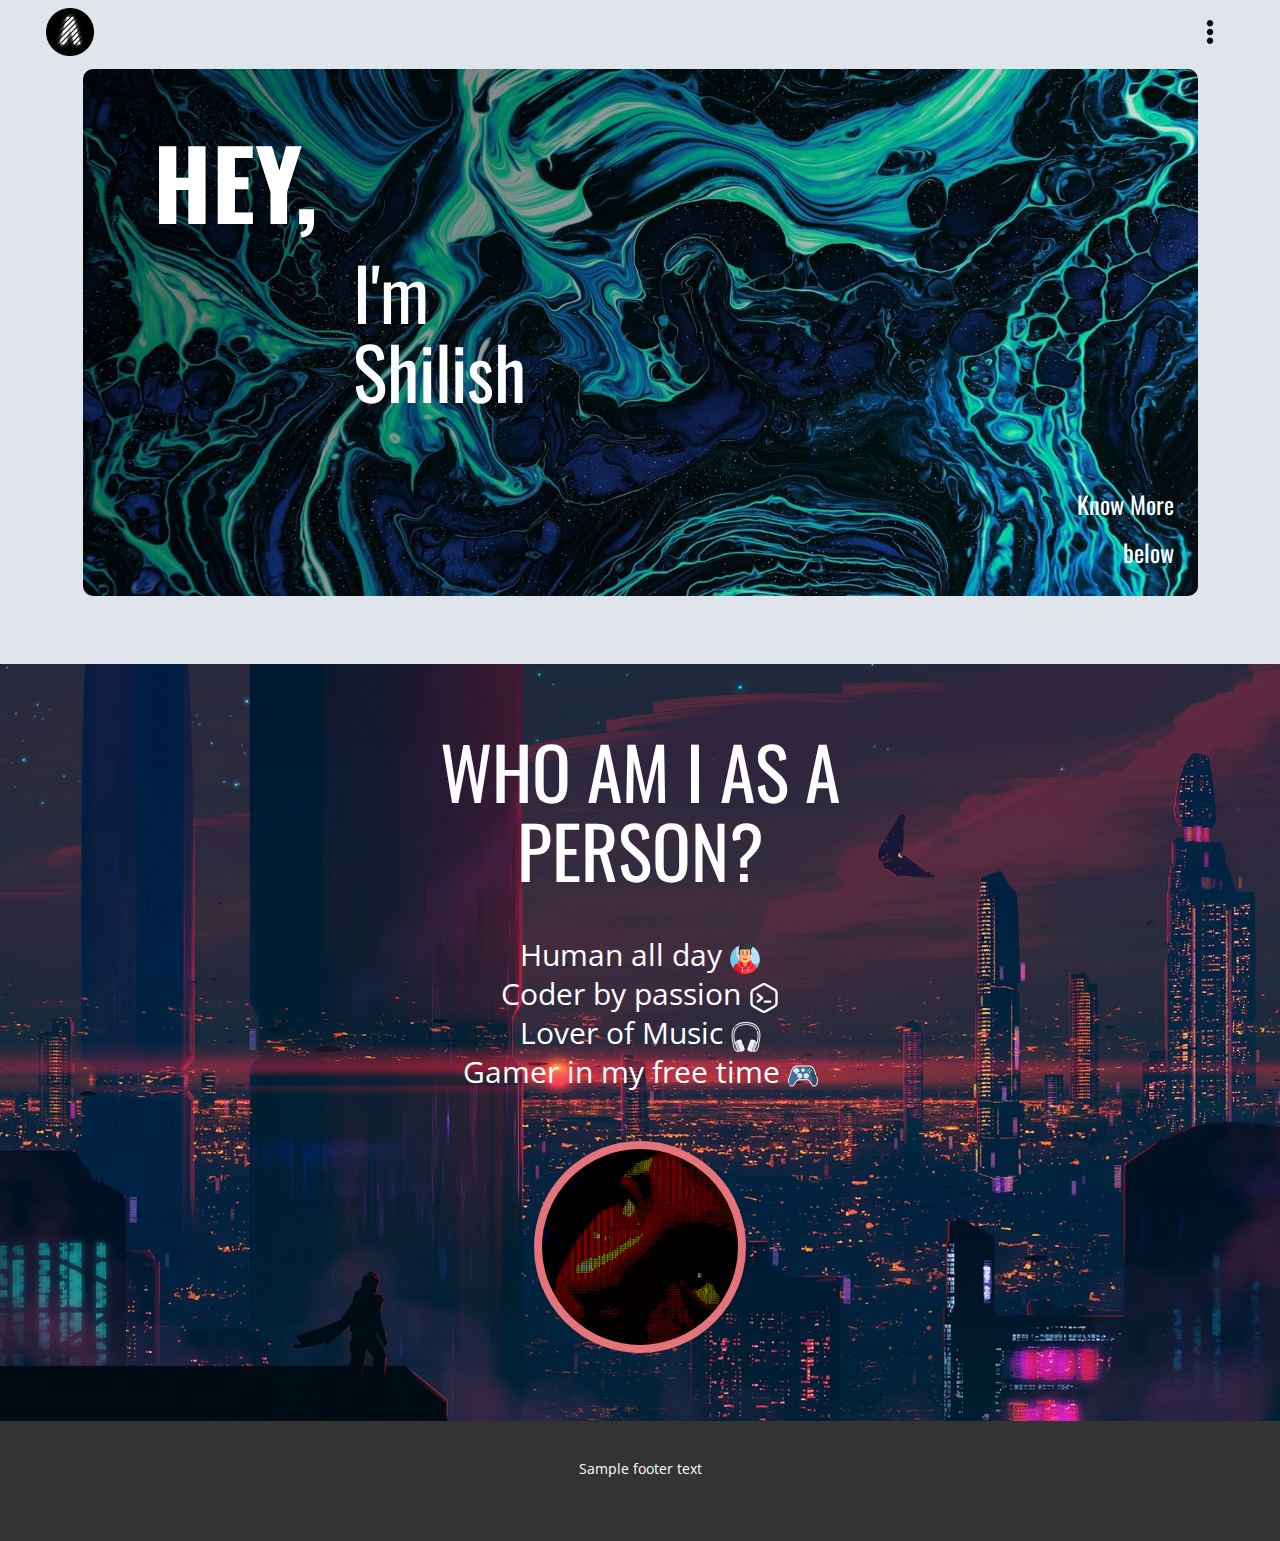
==== index.html @ 2b4a106b "Pushed base webpage files" ====
<!DOCTYPE html>
<html style="font-size: 16px;" lang="en">
  <head>
    <meta name="viewport" content="width=device-width, initial-scale=1.0">
    <meta charset="utf-8">
    <meta name="keywords" content="My Works, Expertise, Profile, WHO AM I?, ​Human all day&nbsp;​​Coder by passion&nbsp;​
	
		
			
			
			
		
	
​Lover of Music&nbsp;​​Game in my free time&nbsp;​​">
    <meta name="description" content="">
    <meta name="page_type" content="np-template-header-footer-from-plugin">
    <title>Home</title>
    <link rel="stylesheet" href="nicepage.css" media="screen">
<link rel="stylesheet" href="Home.css" media="screen">
    <script class="u-script" type="text/javascript" src="jquery.js" defer=""></script>
    <script class="u-script" type="text/javascript" src="nicepage.js" defer=""></script>
    <link rel="icon" href="images/favicon1.png">
    <link id="u-theme-google-font" rel="stylesheet" href="https://fonts.googleapis.com/css?family=Oswald:200,300,400,500,600,700|Open+Sans:300,300i,400,400i,600,600i,700,700i,800,800i">
    
    
    
    <script type="application/ld+json">{
		"@context": "http://schema.org",
		"@type": "Organization",
		"name": "Accio",
		"logo": "images/ABlackUpdate1200x1200circle.png"
}</script>
    <meta name="theme-color" content="#0063b1">
    <meta property="og:title" content="Home">
    <meta property="og:description" content="">
    <meta property="og:type" content="website">
  </head>
  <body data-home-page="Home.html" data-home-page-title="Home" class="u-body u-overlap"><header class="u-clearfix u-header u-header" id="sec-61a4"><div class="u-clearfix u-sheet u-sheet-1">
        <nav class="u-align-left u-menu u-menu-dropdown u-offcanvas u-menu-1" data-responsive-from="XL">
          <div class="menu-collapse" style="font-size: 1rem;">
            <a class="u-button-style u-nav-link" href="#" style="font-size: calc(1em + 8px); height: 24px; color: rgb(17, 17, 17) !important;">
              <svg class="u-svg-link" preserveAspectRatio="xMidYMin slice" viewBox="0 0 60 60" style=""><use xmlns:xlink="http://www.w3.org/1999/xlink" xlink:href="#svg-8149"></use></svg>
              <svg class="u-svg-content" viewBox="0 0 60 60" x="0px" y="0px" id="svg-8149" style="enable-background:new 0 0 60 60;"><g><path d="M30,16c4.411,0,8-3.589,8-8s-3.589-8-8-8s-8,3.589-8,8S25.589,16,30,16z"></path><path d="M30,44c-4.411,0-8,3.589-8,8s3.589,8,8,8s8-3.589,8-8S34.411,44,30,44z"></path><path d="M30,22c-4.411,0-8,3.589-8,8s3.589,8,8,8s8-3.589,8-8S34.411,22,30,22z"></path>
</g></svg>
            </a>
          </div>
          <div class="u-custom-menu u-nav-container" wfd-invisible="true">
            <ul class="u-nav u-unstyled u-nav-1"><li class="u-nav-item"><a class="u-button-style u-nav-link u-text-active-palette-1-base u-text-hover-palette-2-base" href="shilishvatsin@gmail.com" target="_blank" style="padding: 10px 20px;">Mail</a>
</li><li class="u-nav-item"><a class="u-button-style u-nav-link u-text-active-palette-1-base u-text-hover-palette-2-base" href="https://steamcommunity.com/id/accio15/" target="_blank" style="padding: 10px 20px;">Steam</a>
</li><li class="u-nav-item"><a class="u-button-style u-nav-link u-text-active-palette-1-base u-text-hover-palette-2-base" href="https://discord.gg/3T4zPr9" target="_blank" style="padding: 10px 20px;">Discord</a>
</li><li class="u-nav-item"><a class="u-button-style u-nav-link u-text-active-palette-1-base u-text-hover-palette-2-base" href="https://github.com/Shilish" target="_blank" style="padding: 10px 20px;">Github</a>
</li><li class="u-nav-item"><a class="u-button-style u-nav-link u-text-active-palette-1-base u-text-hover-palette-2-base" href="https://www.reddit.com/user/Alpha_1_5" target="_blank" style="padding: 10px 20px;">Reddit</a>
</li></ul>
          </div>
          <div class="u-custom-menu u-nav-container-collapse">
            <div class="u-align-center u-black u-container-style u-inner-container-layout u-opacity u-opacity-95 u-sidenav">
              <div class="u-sidenav-overflow">
                <div class="u-menu-close"></div>
                <ul class="u-align-center u-nav u-popupmenu-items u-unstyled u-nav-2"><li class="u-nav-item"><a class="u-button-style u-nav-link" href="shilishvatsin@gmail.com" target="_blank" style="padding: 10px 20px;">Mail</a>
</li><li class="u-nav-item"><a class="u-button-style u-nav-link" href="https://steamcommunity.com/id/accio15/" target="_blank" style="padding: 10px 20px;">Steam</a>
</li><li class="u-nav-item"><a class="u-button-style u-nav-link" href="https://discord.gg/3T4zPr9" target="_blank" style="padding: 10px 20px;">Discord</a>
</li><li class="u-nav-item"><a class="u-button-style u-nav-link" href="https://github.com/Shilish" target="_blank" style="padding: 10px 20px;">Github</a>
</li><li class="u-nav-item"><a class="u-button-style u-nav-link" href="https://www.reddit.com/user/Alpha_1_5" target="_blank" style="padding: 10px 20px;">Reddit</a>
</li></ul>
              </div>
            </div>
            <div class="u-black u-menu-overlay u-opacity u-opacity-70" wfd-invisible="true"></div>
          </div>
        </nav>
        <a href="https://nicepage.com" class="u-image u-logo u-image-1" data-image-width="1200" data-image-height="1200">
          <img src="images/ABlackUpdate1200x1200circle.png" class="u-logo-image u-logo-image-1">
        </a>
      </div></header>
    <section class="u-clearfix u-palette-5-light-2 u-section-1" id="carousel_e627">
      <div class="u-clearfix u-sheet u-valign-middle u-sheet-1">
        <div class="u-list u-list-1">
          <div class="u-repeater u-repeater-1">
            <div class="u-container-style u-custom-item u-image u-list-item u-opacity u-opacity-70 u-repeater-item u-shape-round u-image-1" data-image-width="1920" data-image-height="1080">
              <div class="u-container-layout u-similar-container u-valign-bottom u-container-layout-1">
                <h1 class="u-text u-text-body-alt-color u-text-default u-title u-text-1">He​​y, </h1>
                <h1 class="u-text u-text-white u-text-2">I'm ​Shilish</h1>
                <div class="fr-view u-clearfix u-rich-text u-text u-text-3">
                  <h4 style="text-align: right;">
                    <span style="line-height: 2;">
                      <span class="u-text-white">Know More below</span>
                    </span>
                  </h4>
                </div>
              </div>
            </div>
          </div>
        </div>
      </div>
    </section>
    <section class="u-align-center u-clearfix u-image u-section-2" id="carousel_5821" data-image-width="1600" data-image-height="900">
      <div class="u-clearfix u-sheet u-sheet-1">
        <h1 class="u-text u-text-white u-title u-text-1">WHO AM I AS A PERSON?</h1>
        <p class="u-large-text u-text u-text-body-alt-color u-text-variant u-text-2">Human all day&nbsp;<span class="u-icon u-icon-1"><svg class="u-svg-content" viewBox="0 0 511 511" style="width: 1em; height: 1em;"><g><g><path d="m255.5 6.418c-97.088 0-156.896 54.764-157.06 54.856 0 0-2.487 3.103-2.951 5.167-3.778 16.768-7.307 39.242-7.307 55.641 0 139.337 117.502 252.263 256.838 252.263 53.655 0 113.351-25.716 153.303-56.635.894-.692 3.729-5.339 3.729-5.339.176-1.075 5.739-23.227 5.739-53.662 0-139.337-112.954-252.291-252.291-252.291z" fill="#afe6ff"></path><path d="m344.998 367.223c-139.337 0-252.291-112.955-252.291-252.291 0-18.417 1.986-36.362 5.733-53.658-58.022 46.224-95.231 117.485-95.231 197.435 0 60.696 21.434 116.386 57.145 159.915l390.292.004c24.806-30.223 42.77-66.395 51.406-106.257-43.096 34.327-97.675 54.852-157.054 54.852z" fill="#73c8f0"></path>
</g><g><g><g><g><path d="m358.924 207.423h-1l-6.835-33.606 6.835-27.725h1c13.361 0 24.193 10.832 24.193 24.193v12.946c0 13.36-10.831 24.192-24.193 24.192z" fill="#ff965a"></path>
</g>
</g>
</g><g><ellipse cx="257.647" cy="345.017" fill="#ff3c3c" rx="125.47" ry="101.485"></ellipse>
</g><path d="m392.47 335.457-2.341-.518-80.315-3.805c-77.167-3.656-141.731 57.922-141.731 135.176v29.109c27.239 10.063 56.681 15.581 87.417 15.581 78.166 0 148.666-35.744 195.146-92.373v-10.711c0-34.807-24.191-64.938-58.176-72.459z" fill="#ff3c3c"></path><path d="m257.842 430.469c75.575 0 136.841-10.289 136.841-71.417 0-8.175-1.106-16.14-3.185-23.811l-136.292-30.159-136.719 30.345c-34.235 7.599-58.133 37.954-58.133 72.45v10.746c28.456 34.685 65.979 61.647 108.946 77.267 10.999-37.872 46.03-65.476 87.478-65.422.354.001.709.001 1.064.001z" fill="#dc1428"></path><g><path d="m383.117 345.017c0 56.048-56.175 65.482-125.47 65.482s-125.47-9.434-125.47-65.482 56.175-101.485 125.47-101.485 125.47 45.436 125.47 101.485z" fill="#ff3c3c"></path>
</g><g><path d="m343.908 331.29c0 38.533-38.62 69.771-86.261 69.771s-86.261-31.237-86.261-69.771 38.62-29.206 86.261-29.206 86.261-9.327 86.261 29.206z" fill="#dc1428"></path>
</g><g><g><g><path d="m255.741 381.231c20.073 0 36.344-16.272 36.344-36.344v-81.407h-72.689v81.406c0 20.073 16.272 36.345 36.345 36.345z" fill="#ff965a"></path>
</g>
</g>
</g><g><path d="m243.791 338.325c.002 0 .003-.001.005-.002-8.446-.451-16.614-1.934-24.399-4.297v-70.546h66.658l6.031 54.423c-8.951 14.408-33.969 21.189-48.295 20.422z" fill="#ef6a30"></path>
</g><g><g><g><path d="m354.335 135.963c0-33.168-21.278-63.497-54.445-63.497h-88.298c-9.464 0-18.132 2.477-25.694 6.777v175.309c0 38.264 30.776 69.577 69.038 69.867.268.002.537.003.805.003 56.987 0 103.183-46.197 103.183-103.183v-32.575z" fill="#ffbe82"></path>
</g>
</g>
</g><g><g><g><path d="m358.924 188.385v-23.256c5.066 0 9.174 4.107 9.174 9.174v4.909c0 5.066-4.107 9.173-9.174 9.173z" fill="#ef6a30"></path>
</g>
</g>
</g><g><g><g><path d="m127.343 183.23c0 13.361 10.832 24.193 24.193 24.193h1.553l12.385-26.092-12.178-35.239h-1.761c-13.361 0-24.193 10.832-24.193 24.193v12.945z" fill="#ff965a"></path>
</g>
</g>
</g><g><g><g><path d="m141.695 179.39c0 5.435 4.406 9.841 9.841 9.841v-24.949c-5.435 0-9.841 4.406-9.841 9.841z" fill="#ef6a30"></path>
</g>
</g>
</g><g><g><g><path d="m135.089 190.49c0 9.083 7.364 16.447 16.447 16.447v-32.694c-9.083 0-16.447 7.364-16.447 16.447z" fill="#fff"></path>
</g>
</g>
</g><g><g><g><path d="m211.159 182.68v7.276c0 4.746 3.848 8.594 8.594 8.594s8.594-3.848 8.594-8.594v-7.276z" fill="#ff965a"></path>
</g>
</g>
</g><g><g><g><path d="m281.182 182.68v7.276c0 4.746 3.848 8.594 8.594 8.594s8.594-3.848 8.594-8.594v-7.276z" fill="#ff965a"></path>
</g>
</g>
</g><g><g><g><path d="m219.753 191.667c-4.746 0-8.594-3.848-8.594-8.594v-11.055l3.168-4.797-3.168-4.797v-2.855c0-4.746 3.848-8.594 8.594-8.594s8.594 3.848 8.594 8.594v23.504c0 4.746-3.848 8.594-8.594 8.594z" fill="#373c41"></path>
</g>
</g>
</g><g><g><g><path d="m289.776 191.667c-4.746 0-8.594-3.848-8.594-8.594v-11.055l3.168-4.797-3.168-4.797v-2.855c0-4.746 3.848-8.594 8.594-8.594s8.594 3.848 8.594 8.594v23.504c0 4.746-3.848 8.594-8.594 8.594z" fill="#373c41"></path>
</g>
</g>
</g><g><g><g><g><path d="m231.075 146.678h-25.062c-4.746 0-8.594-3.848-8.594-8.594 0-4.746 3.848-8.594 8.594-8.594h25.062c4.746 0 8.594 3.848 8.594 8.594 0 4.746-3.848 8.594-8.594 8.594z" fill="#373c41"></path>
</g>
</g>
</g>
</g><g><g><g><g><path d="m302.691 146.678h-25.062c-4.746 0-8.594-3.848-8.594-8.594 0-4.746 3.848-8.594 8.594-8.594h25.062c4.746 0 8.594 3.848 8.594 8.594 0 4.746-3.848 8.594-8.594 8.594z" fill="#373c41"></path>
</g>
</g>
</g>
</g><g><path d="m287.385 239.211h-8.849l-23.305 4.838-23.305-4.838h-7.828c-2.626 0-4.724 2.292-4.374 4.895.67 4.979 2.349 9.638 4.823 13.766l47.189 13.984c10.657-5.231 18.378-15.528 20.023-27.75.35-2.603-1.748-4.895-4.374-4.895z" fill="#be1423"></path>
</g><g><path d="m342.16 100.066c.986.001 1.96-.047 2.928-.119-9.264-16.253-25.026-27.482-45.198-27.482h-88.298c-9.464 0-18.132 2.477-25.694 6.777v2.196c-19.413 9.058-32.087 28.451-32.087 52.25l-2.274 54.974v31.554c0 59.556 49.9 107.227 109.797 104.054-43.381-12.598-75.091-52.632-75.091-100.077.258-5.863 0-62.674 0-84.254 0-.154.001-.307.002-.461.165-21.948 18.249-39.549 40.197-39.527z" fill="#ff965a"></path>
</g><g><g><g><path d="m241.816 203.866c-2.136 8.531 1.746 17.824 9.171 20.625 1.494.564 3.092.869 4.754.869 1.661 0 3.26-.305 4.754-.869 7.425-2.801 11.308-12.094 9.171-20.625l-7.082-28.282c-1.783-7.12-11.902-7.12-13.685 0z" fill="#ff965a"></path>
</g>
</g>
</g><g><g><path d="m358.924 78.715v57.792.003 52.153c-7.633 0-13.821-6.188-13.821-13.821v-61.026c0-13.479-7.586-25.903-19.707-31.799-.297-.145-.594-.286-.89-.423v-2.878h34.418z" fill="#262a2d"></path>
</g>
</g><g><path d="m214.327 175.186c-1.75 0-3.168-1.418-3.168-3.168v-9.594c0-1.75 1.418-3.168 3.168-3.168 1.75 0 3.168 1.418 3.168 3.168v9.594c0 1.75-1.419 3.168-3.168 3.168z" fill="#fff"></path>
</g><g><path d="m284.35 175.186c-1.75 0-3.168-1.418-3.168-3.168v-9.594c0-1.75 1.418-3.168 3.168-3.168 1.75 0 3.168 1.418 3.168 3.168v9.594c0 1.75-1.418 3.168-3.168 3.168z" fill="#fff"></path>
</g><g><path d="m224.55 257.869c6.351 10.593 17.941 17.686 31.19 17.686 5.74 0 11.166-1.335 15.992-3.704-2.075-13.015-13.347-22.963-26.946-22.963-8.026-.001-15.242 3.465-20.236 8.981z" fill="#ff3c3c"></path>
</g><g><path d="m273.409 248.887h-36.357c-2.831 0-5.127-2.295-5.127-5.127v-4.55h46.611v4.55c-.001 2.832-2.296 5.127-5.127 5.127z" fill="#fff"></path>
</g><g><path d="m270.803.102c-29.531.027-53.271 24.27-52.746 53.797.224 12.581.564 25.16 1.082 37.734.004.104.009.208.013.312l123.008.121c21.404.021 38.766-17.324 38.766-38.728v-53.338z" fill="#373c41"></path>
</g><g><g><path d="m219.54 59.015c0-32.485 26.318-58.827 58.803-58.857l102.582-.095v-.063l-170.586.158c-32.485.03-58.803 26.373-58.803 58.857v77.493.003 52.153c7.633 0 13.821-6.188 13.821-13.821v-61.026c0-.081 0-.162.001-.242.082-12.047 10.103-21.672 22.151-21.66l32.032.031v-32.931z" fill="#262a2d"></path>
</g>
</g><g><path d="m208.149 491.404c-3.313 0-6-2.687-6-6v-69.342c0-3.313 2.687-6 6-6s6 2.687 6 6v69.342c0 3.313-2.686 6-6 6z" fill="#dc1428"></path>
</g><g><path d="m208.149 476.403c-3.313 0-6-2.687-6-6v-69.342c0-3.313 2.687-6 6-6s6 2.687 6 6v69.342c0 3.314-2.686 6-6 6z" fill="#fff"></path>
</g><g><path d="m306.155 491.404c-3.313 0-6-2.687-6-6v-69.342c0-3.313 2.687-6 6-6s6 2.687 6 6v69.342c0 3.313-2.686 6-6 6z" fill="#dc1428"></path>
</g><g><path d="m306.155 476.403c-3.313 0-6-2.687-6-6v-69.342c0-3.313 2.687-6 6-6s6 2.687 6 6v69.342c0 3.314-2.686 6-6 6z" fill="#fff"></path>
</g><g><path d="m146.979 229.86c-2.485 0-4.5-2.015-4.5-4.5v-33.694c0-2.485 2.015-4.5 4.5-4.5s4.5 2.015 4.5 4.5v33.694c0 2.486-2.015 4.5-4.5 4.5z" fill="#fff"></path>
</g><g><g><g><path d="m375.371 192.991c0 9.083-7.364 16.447-16.447 16.447v-32.694c9.083 0 16.447 7.364 16.447 16.447z" fill="#fff"></path>
</g>
</g>
</g><g><path d="m363.481 232.362c-2.485 0-4.5-2.015-4.5-4.5v-33.694c0-2.485 2.015-4.5 4.5-4.5s4.5 2.015 4.5 4.5v33.694c0 2.485-2.014 4.5-4.5 4.5z" fill="#fff"></path>
</g>
</g>
</g></svg><img></span>
          <br>Coder by passion&nbsp;<span class="u-icon u-icon-2"><svg class="u-svg-content" viewBox="0 0 512 512" x="0px" y="0px" style="width: 1em; height: 1em;"><g><g><g><path d="M447.716,97.794L297.207,10.993c-25.416-14.658-56.997-14.657-82.414,0L64.285,97.794     C38.819,112.479,23,139.866,23,169.266v173.467c0,29.4,15.819,56.787,41.284,71.472l150.509,86.801     c25.421,14.661,57.001,14.656,82.414,0l150.508-86.801C473.181,399.52,489,372.133,489,342.733V169.266     C489,139.867,473.181,112.48,447.716,97.794z M449,342.733c0,15.144-8.148,29.251-21.266,36.815l-150.509,86.801     c-13.093,7.552-29.358,7.552-42.451,0L84.265,379.548C71.148,371.983,63,357.877,63,342.733V169.266     c0-15.143,8.148-29.25,21.266-36.814l150.508-86.801c13.094-7.552,29.364-7.549,42.452,0l150.509,86.8     C440.852,140.016,449,154.122,449,169.266V342.733z"></path><path d="M236.994,240.729l-74.281-62.863c-8.431-7.136-21.052-6.085-28.187,2.349c-7.135,8.434-6.083,21.055,2.349,28.191     L193.113,256l-56.238,47.593c-8.432,7.136-9.483,19.757-2.349,28.191c7.152,8.452,19.776,9.467,28.187,2.348l74.281-62.863     C246.444,263.272,246.417,248.704,236.994,240.729z"></path><path d="M362.206,298.859h-89.995c-11.046,0-20,8.955-20,20.003c0,11.048,8.954,20.003,20,20.003h89.995     c11.045,0,20-8.955,20-20.003C382.206,307.814,373.252,298.859,362.206,298.859z"></path>
</g>
</g>
</g></svg><img></span>
          <br>Lover of Music&nbsp;<span class="u-icon u-icon-3"><svg class="u-svg-content" viewBox="0 0 512 512" style="width: 1em; height: 1em;"><g><g><path d="m336.923 499.595-29.463-10.745c-15.513-5.658-23.502-22.819-17.845-38.332l45.001-123.393c5.658-15.513 22.819-23.502 38.332-17.845l29.463 10.745z" fill="#eceaec"></path><path d="m175.077 499.595-54.02-8.707-47.201-129.424 35.732-41.44z" fill="#a6aec4"></path><path d="m336.923 499.595 54.02-8.707 47.201-129.424-35.732-41.44z" fill="#a6aec4"></path><path d="m175.077 499.595 29.463-10.745c15.513-5.658 23.502-22.819 17.845-38.332l-45.001-123.393c-5.658-15.513-22.82-23.502-38.332-17.845l-29.463 10.745z" fill="#eceaec"></path><g><path d="m342.8 483.482 54.018-8.707-5.875 16.113-54.02 8.707z" fill="#959db0"></path><path d="m289.616 450.517 5.862-16.073c-5.63 15.503 2.358 32.64 17.858 38.293l29.463 10.745-5.875 16.113-29.463-10.745c-15.513-5.658-23.503-22.82-17.845-38.333z" fill="#dad8db"></path>
</g><g><path d="m169.2 483.482-54.018-8.707 5.875 16.113 54.02 8.707z" fill="#959db0"></path><path d="m222.384 450.517-5.862-16.073c5.63 15.503-2.358 32.64-17.858 38.293l-29.463 10.745 5.875 16.113 29.463-10.745c15.513-5.658 23.503-22.82 17.845-38.333z" fill="#dad8db"></path>
</g><path d="m255.994 8h.013c339.049 0 216.087 359.16 216.087 359.16 2.989 17.338 1.199 35.163-5.177 51.561l-15.915 40.924c-10.401 26.741-36.149 44.355-64.841 44.355l62.52-171.429s87.941-287.761-192.681-287.761-192.681 287.761-192.681 287.761l62.52 171.429c-28.692 0-54.441-17.614-64.84-44.355l-15.915-40.924c-6.377-16.398-8.167-34.223-5.177-51.561s-122.962-359.16 216.087-359.16h.013" fill="#434d59"></path><g fill="#3b434d"><path d="m58.663 453.639 2.336 6.007c10.399 26.74 36.148 44.354 64.84 44.354l-6.68-18.318c-22.522-2.023-47.219-13.964-60.496-32.043z"></path><path d="m392.841 485.682-6.68 18.318c28.692 0 54.441-17.614 64.84-44.355l2.336-6.007c-13.277 18.08-37.975 30.021-60.496 32.044z"></path><path d="m461.604 228.378c2.361-84.774-26.823-201.568-205.604-201.568s-207.965 116.794-205.604 201.568c2.391-82.371 39.19-183.568 205.604-183.568s203.213 101.197 205.604 183.568z"></path>
</g>
</g><g><path d="m256 51.911c87.498 0 146.943 28.491 176.684 84.681 1.94 3.668 6.488 5.068 10.158 3.127 3.668-1.942 5.068-6.489 3.126-10.158-32.551-61.497-96.464-92.679-189.968-92.679-82.077 0-141.614 24.216-176.958 71.975-26.861 36.295-39.379 86.971-36.203 146.551 2.377 44.591 12.489 78.103 12.918 79.508.039.127.081.253.127.379l10.586 29.027c.003.007.005.013.007.02l47.219 129.476.012.033.782 2.144c-21.11-3.754-38.869-18.108-46.868-38.676l-15.946-41.004c-5.893-15.156-7.548-31.637-4.786-47.661.214-1.242.112-2.519-.296-3.711-.147-.428-14.708-43.434-19.698-98.787-2.918-32.38-2.015-62.497 2.686-89.515 5.813-33.417 17.486-62.135 34.695-85.355 2.472-3.335 1.772-8.04-1.563-10.512-3.337-2.472-8.043-1.771-10.512 1.563-18.597 25.092-31.182 55.915-37.407 91.612-4.932 28.284-5.904 59.691-2.886 93.346 4.6 51.304 16.949 91.691 19.862 100.691-2.784 18.118-.755 36.669 5.896 53.775l15.946 41.004c5.663 14.563 15.475 26.924 28.372 35.747 12.896 8.822 27.972 13.486 43.599 13.486 5.058.141 8.926-5.386 7.06-10.089l-.404-1.107 41.483 6.686c1.259.213 2.566.062 3.77-.359l29.519-10.766c9.404-3.429 16.909-10.314 21.133-19.389 4.224-9.074 4.661-19.249 1.232-28.652l-26.04-71.402c-1.421-3.899-5.735-5.911-9.634-4.485-3.899 1.422-5.907 5.735-4.485 9.634l26.04 71.402c2.054 5.632 1.792 11.726-.738 17.16s-7.024 9.558-12.656 11.612l-22.46 8.191-60.468-165.802 22.46-8.191c11.628-4.236 24.534 1.769 28.773 13.395l8.715 23.896c3.767 9.259 17.207 4.268 14.119-5.15l-8.715-23.896c-7.079-19.41-28.63-29.445-48.041-22.364l-29.432 10.734c-1.233.44-2.346 1.201-3.205 2.185l-27.438 31.821-6.094-16.71c-.784-2.649-10.101-34.885-12.252-76.125-2.034-38.986 2.097-94.309 33.331-136.478 32.36-43.686 87.821-65.838 164.843-65.838zm-149.37 282.843 56.841 155.858-37.129-5.984-44.27-121.392z"></path><path d="m497.595 176.249c-5.885-35.485-17.986-66.234-35.967-91.395-40.236-56.305-109.418-84.854-205.622-84.854h-.012c-79.864 0-141.405 19.799-182.911 58.847-7.014 7.073 2.827 17.51 10.297 10.946 38.627-36.339 96.702-54.764 172.625-54.764 91.05 0 156.108 26.419 193.366 78.523 37.842 52.92 40.264 123.656 35.632 173.678-5.068 54.723-19.455 97.292-19.6 97.716-.407 1.192-.509 2.467-.295 3.707 2.762 16.024 1.108 32.505-4.786 47.661l-15.946 41.004c-7.999 20.568-25.757 34.922-46.868 38.676l.782-2.144c.004-.011.008-.022.012-.033l47.219-129.476c.002-.007.005-.013.007-.02l10.586-29.027c.046-.125.088-.251.127-.379 1.166-3.817 28.268-94.412 2.2-175.546-1.27-3.951-5.51-6.126-9.453-4.856-3.952 1.27-6.125 5.502-4.856 9.453 24.088 74.967-.905 161.953-2.213 166.385l-6.094 16.71-27.438-31.822c-.86-.986-1.976-1.748-3.212-2.188l-29.425-10.731c-9.403-3.43-19.579-2.991-28.652 1.232-9.073 4.225-15.96 11.729-19.388 21.132l-45.089 123.634c-3.43 9.403-2.992 19.579 1.232 28.652 4.224 9.074 11.729 15.96 21.133 19.389l29.519 10.766c1.204.421 2.511.572 3.77.359l41.483-6.686-.404 1.107c-1.867 4.704 2.002 10.231 7.06 10.089 15.626 0 30.702-4.663 43.599-13.486 12.897-8.822 22.708-21.183 28.372-35.747l15.946-41.004c6.651-17.105 8.679-35.656 5.896-53.774 2.886-8.902 15.007-48.483 19.723-99.175 3.1-33.306 2.307-64.449-2.355-92.559zm-200.116 294.382c-2.529-5.434-2.792-11.529-.738-17.16l45.089-123.634c2.054-5.632 6.178-10.126 11.612-12.656 5.435-2.529 11.528-2.792 17.16-.739l22.461 8.191-60.468 165.802-22.46-8.191c-5.631-2.055-10.125-6.179-12.656-11.613zm51.05 19.981 56.841-155.858 24.559 28.482-44.271 121.392z"></path>
</g>
</g></svg><img></span>
          <br>Gamer in my free time&nbsp;<span class="u-icon u-icon-4"><svg class="u-svg-content" viewBox="0 0 512 512" style="width: 1em; height: 1em;"><g><g><path d="m497.365 296.208-53.854-150.762c-12.908-36.135-47.137-60.255-85.508-60.255h-203.957c-38.371 0-72.6 24.12-85.508 60.255l-53.854 150.762c-13.516 37.836-7.754 79.884 15.441 112.69 16.812 23.778 52.047 23.902 69.025.242l53.487-74.536c6.633-9.243 17.312-14.724 28.689-14.724h149.398c11.377 0 22.056 5.481 28.689 14.724l53.487 74.536c16.978 23.66 52.213 23.537 69.025-.242 23.194-32.806 28.956-74.854 15.44-112.69z" fill="#407093"></path>
</g><g><g><path d="m497.365 296.208-53.854-150.762c-12.908-36.135-47.137-60.255-85.508-60.255h-61.677c29.207 7.414 53.507 28.893 63.969 58.183l54.537 152.675c12.258 34.317 8.846 72.05-8.873 103.421l6.939 9.669c16.978 23.66 52.213 23.537 69.025-.242 23.196-32.805 28.958-74.853 15.442-112.689z" fill="#2b4d66"></path>
</g>
</g><g><path d="m179.743 148.018h-19.216c-1.114 0-2.018-.903-2.018-2.018v-19.216c0-3.343-2.71-6.053-6.053-6.053h-20.714c-3.343 0-6.053 2.71-6.053 6.053v19.216c0 1.114-.903 2.018-2.018 2.018h-19.216c-3.343 0-6.053 2.71-6.053 6.053v20.714c0 3.343 2.71 6.053 6.053 6.053h19.216c1.114 0 2.018.903 2.018 2.018v19.216c0 3.343 2.71 6.053 6.053 6.053h20.714c3.343 0 6.053-2.71 6.053-6.053v-19.216c0-1.114.903-2.018 2.018-2.018h19.216c3.343 0 6.053-2.71 6.053-6.053v-20.714c0-3.343-2.71-6.053-6.053-6.053z" fill="#dae7ef"></path>
</g><g><g><path d="m179.743 148.018h-7.102v13.612c0 3.343-2.71 6.053-6.053 6.053h-14.171c-3.9 0-7.062 3.162-7.062 7.062v14.171c0 3.343-2.71 6.053-6.053 6.053h-13.612v7.102c0 3.343 2.71 6.053 6.053 6.053h20.714c3.343 0 6.053-2.71 6.053-6.053v-19.216c0-1.114.903-2.018 2.018-2.018h19.216c3.343 0 6.053-2.71 6.053-6.053v-20.714c-.001-3.342-2.711-6.052-6.054-6.052z" fill="#c1d5e4"></path>
</g>
</g><g><circle cx="312.174" cy="253.18" fill="#dae7ef" r="36.72"></circle>
</g><g><circle cx="199.826" cy="253.18" fill="#dae7ef" r="36.72"></circle>
</g><g><path d="m321.244 217.591c.737 2.901 1.131 5.939 1.131 9.069 0 20.28-16.44 36.72-36.72 36.72-3.13 0-6.168-.394-9.069-1.131 4.038 15.893 18.439 27.651 35.589 27.651 20.28 0 36.72-16.44 36.72-36.72 0-17.15-11.758-31.551-27.651-35.589z" fill="#c1d5e4"></path>
</g><g><path d="m208.895 217.591c.737 2.901 1.131 5.939 1.131 9.069 0 20.28-16.44 36.72-36.72 36.72-3.13 0-6.168-.394-9.069-1.131 4.038 15.893 18.439 27.651 35.589 27.651 20.28 0 36.72-16.44 36.72-36.72 0-17.15-11.757-31.551-27.651-35.589z" fill="#c1d5e4"></path>
</g><circle cx="256.185" cy="155.485" fill="#dae7ef" r="21.836"></circle><path d="m264.761 135.4c1.126 2.633 1.751 5.531 1.751 8.576 0 12.06-9.776 21.836-21.836 21.836-3.045 0-5.943-.625-8.576-1.751 3.333 7.796 11.071 13.26 20.085 13.26 12.06 0 21.836-9.776 21.836-21.836 0-9.015-5.464-16.752-13.26-20.085z" fill="#c1d5e4"></path><path d="m504.391 293.699-10.125-28.345c-1.386-3.88-5.657-5.901-9.535-4.516-3.88 1.386-5.901 5.655-4.515 9.535l10.125 28.345c12.683 35.507 7.26 75.086-14.508 105.874-6.602 9.338-16.948 14.717-28.385 14.757-11.448.035-21.821-5.265-28.488-14.558l-53.487-74.536c-8.014-11.168-21.004-17.835-34.749-17.835h-149.398c-13.746 0-26.737 6.667-34.75 17.835l-53.487 74.536c-6.642 9.257-16.973 14.558-28.359 14.558-.043 0-.085 0-.128 0-11.437-.04-21.783-5.419-28.385-14.757-1.286-1.819-2.534-3.696-3.71-5.58-2.182-3.496-6.784-4.562-10.278-2.381-3.496 2.181-4.561 6.782-2.381 10.278 1.327 2.126 2.734 4.245 4.186 6.297 9.424 13.329 24.192 21.006 40.515 21.063h.184c16.251 0 30.997-7.567 40.478-20.779l53.487-74.536c5.218-7.272 13.677-11.613 22.628-11.613h149.398c8.95 0 17.409 4.341 22.627 11.613l53.487 74.536c9.482 13.213 24.227 20.78 40.478 20.779h.185c16.324-.057 31.091-7.734 40.515-21.063 24.57-34.753 30.692-79.428 16.375-119.507z"></path><path d="m19.4 369.48c-6.67-23.391-5.872-47.86 2.309-70.762l53.854-150.761c11.817-33.08 43.356-55.305 78.483-55.305h203.958c35.126 0 66.666 22.225 78.484 55.305l32.35 90.563c1.386 3.881 5.654 5.902 9.535 4.516 3.88-1.386 5.901-5.655 4.515-9.535l-32.35-90.563c-13.932-39.001-51.119-65.206-92.533-65.206h-203.96c-41.416 0-78.601 26.204-92.532 65.206l-53.854 150.761c-9.235 25.851-10.136 53.471-2.608 79.873 2.573 9.384 17.128 5.147 14.349-4.092z"></path><path d="m131.742 215.586h20.714c7.451 0 13.514-6.062 13.514-13.514v-13.773h13.774c7.451 0 13.514-6.062 13.514-13.514v-20.714c0-7.451-6.062-13.514-13.514-13.514h-13.774v-13.773c0-7.451-6.062-13.514-13.514-13.514h-20.714c-7.451 0-13.514 6.062-13.514 13.514v13.773h-13.773c-7.451 0-13.514 6.062-13.514 13.514v20.714c0 7.451 6.062 13.514 13.514 13.514h13.773v13.773c0 7.452 6.062 13.514 13.514 13.514zm-25.88-42.207v-17.901h17.809c5.226 0 9.478-4.252 9.478-9.478v-17.809h17.901v17.809c0 5.226 4.252 9.478 9.478 9.478h17.81v17.901h-17.81c-5.226 0-9.478 4.252-9.478 9.478v17.809h-17.901v-17.809c0-5.226-4.252-9.478-9.478-9.478z"></path><path d="m369.531 125.033c-6.77 0-12.258 5.488-12.258 12.258s5.488 12.258 12.258 12.258 12.258-5.488 12.258-12.258-5.488-12.258-12.258-12.258z"></path><path d="m369.531 204.029c6.77 0 12.258-5.488 12.258-12.258s-5.488-12.258-12.258-12.258-12.258 5.488-12.258 12.258 5.488 12.258 12.258 12.258z"></path><circle cx="396.771" cy="164.531" r="12.258"></circle><path d="m354.549 164.531c0-6.77-5.488-12.258-12.258-12.258s-12.258 5.488-12.258 12.258 5.488 12.258 12.258 12.258 12.258-5.488 12.258-12.258z"></path><path d="m312.174 297.36c24.361 0 44.18-19.819 44.18-44.18s-19.819-44.18-44.18-44.18-44.18 19.819-44.18 44.18 19.819 44.18 44.18 44.18zm0-73.44c16.134 0 29.26 13.126 29.26 29.26s-13.126 29.26-29.26 29.26-29.26-13.126-29.26-29.26 13.126-29.26 29.26-29.26z"></path><path d="m199.826 282.44c-4.391 0-8.608-.946-12.536-2.812-3.719-1.766-8.17-.184-9.939 3.537-1.768 3.722-.185 8.172 3.538 9.939 5.943 2.823 12.315 4.255 18.938 4.255 24.361 0 44.18-19.819 44.18-44.18s-19.82-44.181-44.18-44.181-44.18 19.82-44.18 44.181c0 2.181.161 4.375.479 6.519.603 4.076 4.407 6.888 8.472 6.287 4.076-.604 6.891-4.397 6.287-8.472-.211-1.424-.318-2.882-.318-4.334 0-16.134 13.126-29.261 29.26-29.261s29.26 13.126 29.26 29.261-13.127 29.261-29.261 29.261z"></path><g><path d="m256.185 184.821c-16.176 0-29.336-13.16-29.336-29.336s13.16-29.336 29.336-29.336 29.336 13.16 29.336 29.336-13.161 29.336-29.336 29.336zm0-43.672c-7.905 0-14.336 6.431-14.336 14.336s6.431 14.336 14.336 14.336 14.336-6.431 14.336-14.336-6.431-14.336-14.336-14.336z"></path>
</g>
</g></svg><img></span>
        </p>
        <div class="u-border-8 u-border-palette-2-light-1 u-image u-image-circle u-image-1" alt="" data-image-width="1440" data-image-height="1080"></div>
      </div>
    </section>
    
    
    <footer class="u-align-center u-clearfix u-footer u-grey-80 u-footer" id="sec-8c84"><div class="u-clearfix u-sheet u-sheet-1">
        <p class="u-small-text u-text u-text-variant u-text-1">Sample footer text</p>
      </div></footer><span style="height: 64px; width: 64px; margin-left: 0px; margin-right: auto; margin-top: 0px; background-image: none; right: 20px; bottom: 20px; color: rgb(255, 255, 255) !important;" class="u-back-to-top u-icon u-icon-circle u-opacity u-opacity-85 u-spacing-15 u-text-grey-40" data-href="#"><svg class="u-svg-link" preserveAspectRatio="xMidYMin slice" viewBox="0 0 612.002 612.002" style=""><use xmlns:xlink="http://www.w3.org/1999/xlink" xlink:href="#svg-7966"></use></svg><svg xmlns="http://www.w3.org/2000/svg" xmlns:xlink="http://www.w3.org/1999/xlink" version="1.1" xml:space="preserve" class="u-svg-content" viewBox="0 0 612.002 612.002" x="0px" y="0px" id="svg-7966" style="enable-background:new 0 0 612.002 612.002;" data-color="rgb(255, 255, 255)"><g><g><path d="M592.639,358.376L423.706,189.439c-64.904-64.892-170.509-64.892-235.421,0.005L19.363,358.379    c-25.817,25.817-25.817,67.674,0,93.489c25.817,25.817,67.679,25.819,93.491-0.002l168.92-168.927    c13.354-13.357,35.092-13.361,48.444-0.005l168.93,168.932c12.91,12.907,29.825,19.365,46.747,19.365    c16.915,0,33.835-6.455,46.747-19.365C618.456,426.051,618.456,384.193,592.639,358.376z"></path>
</g>
</g></svg>
        
        
    </span>
  </body>
</html>
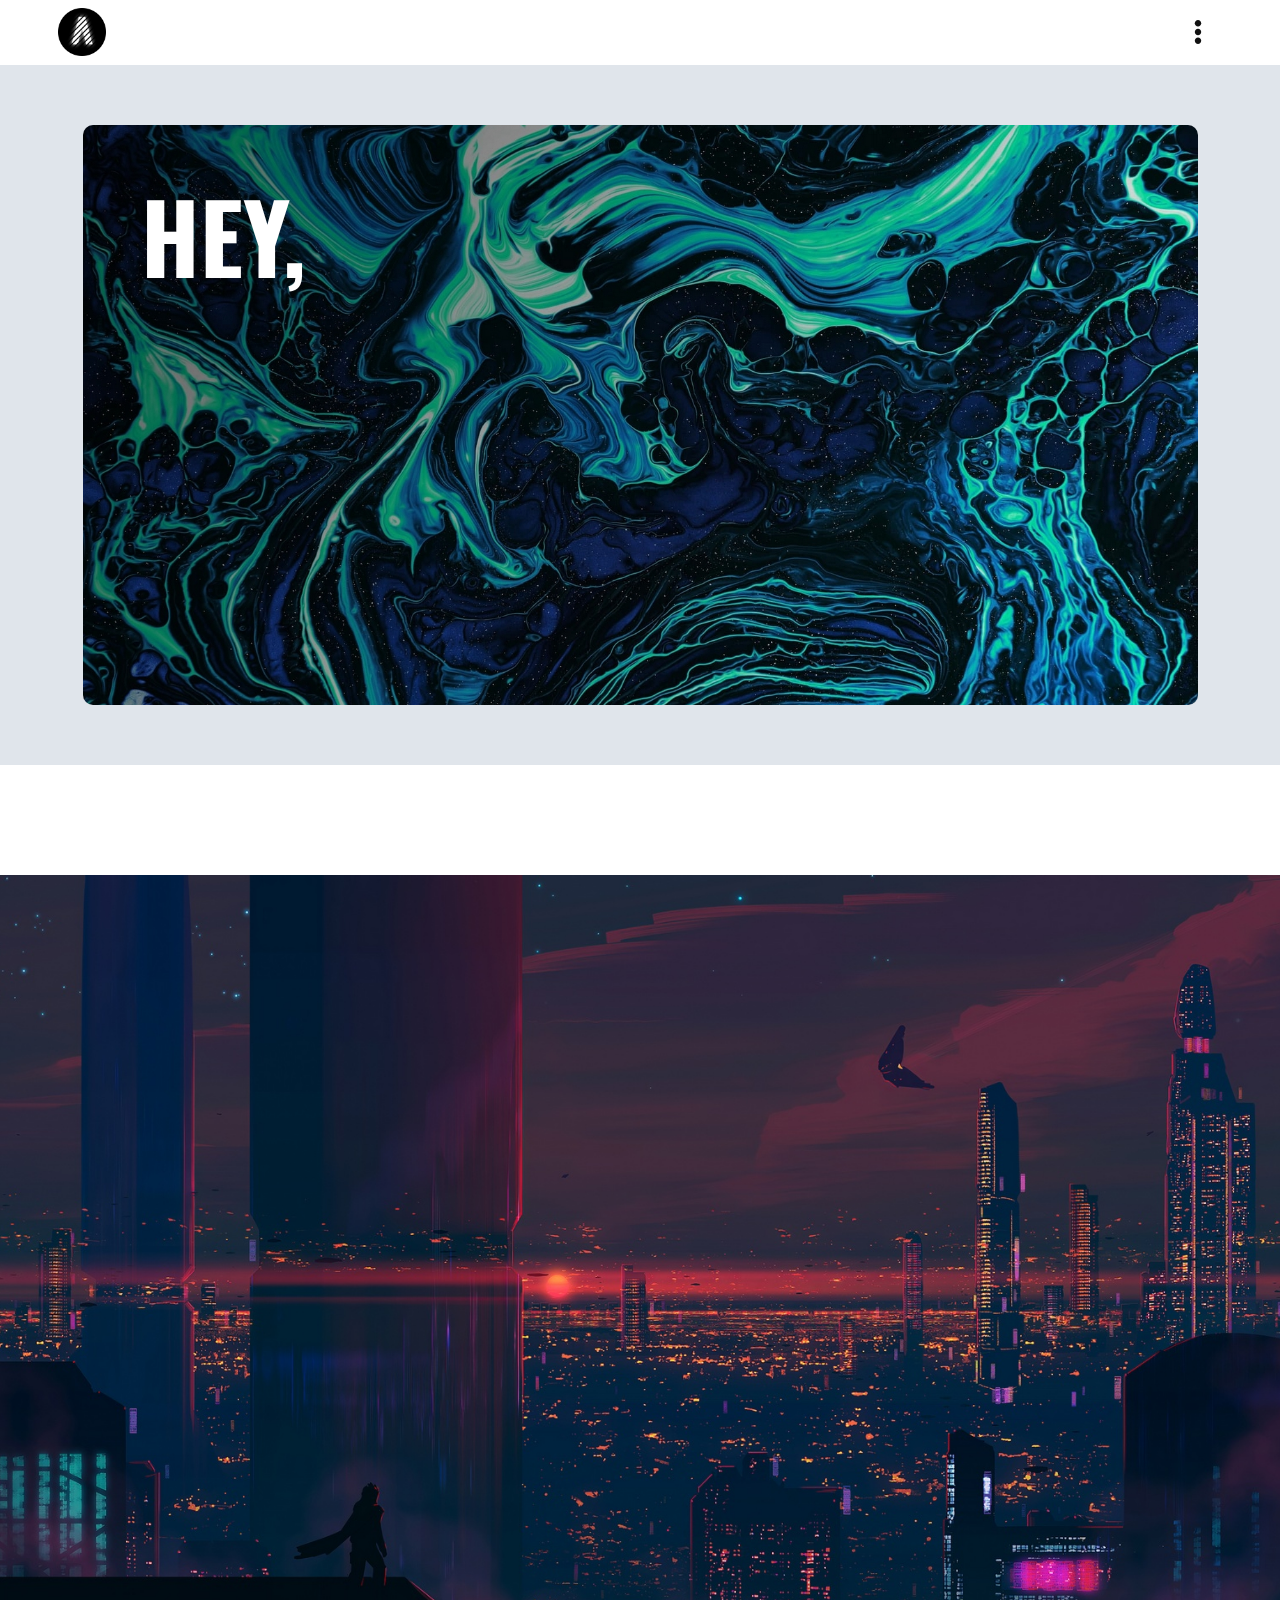
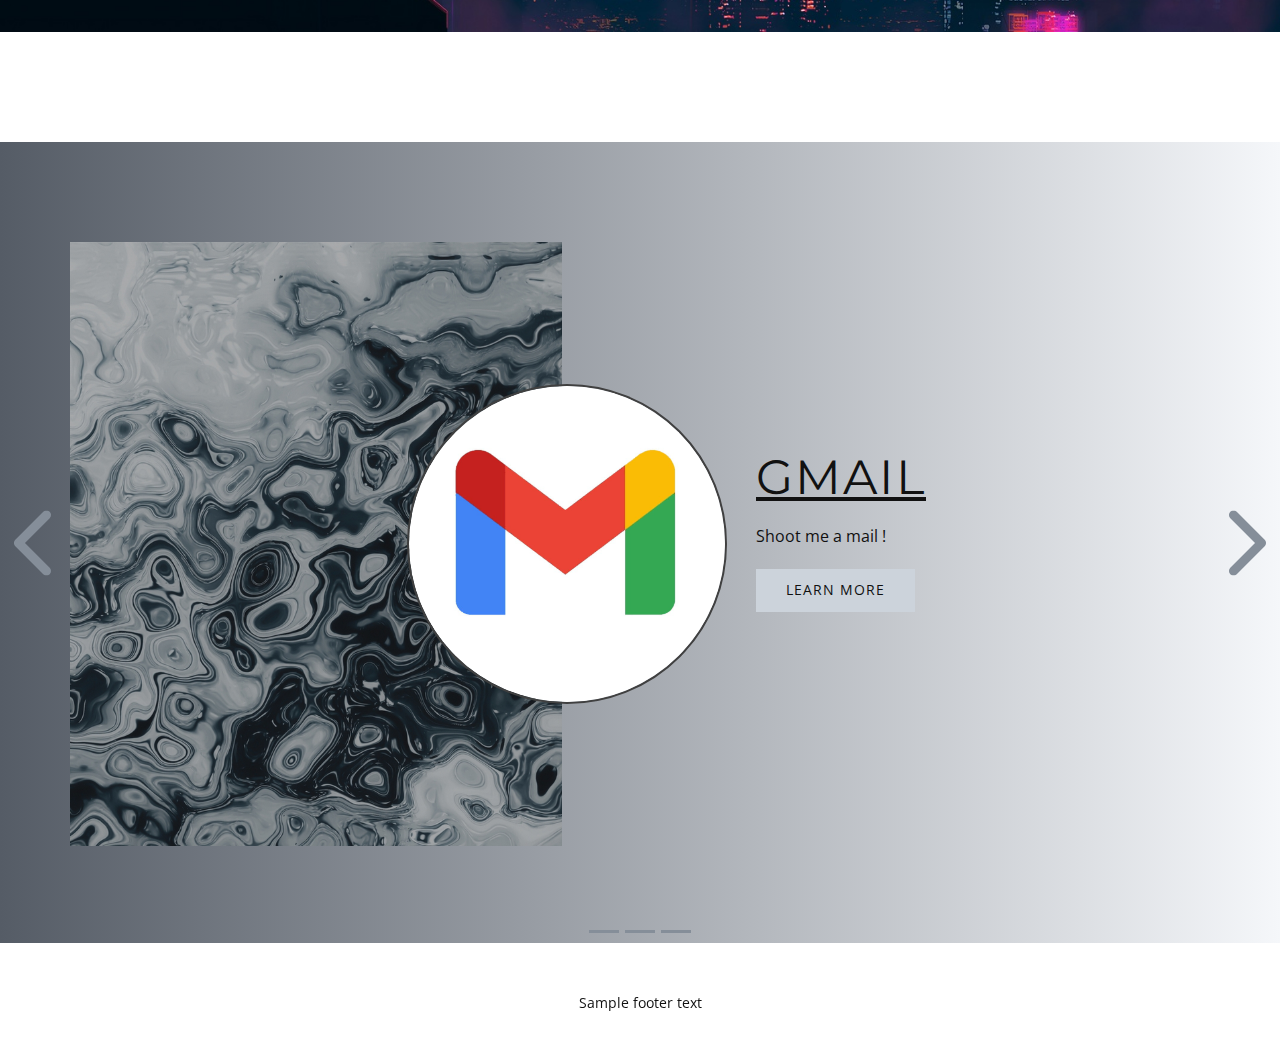
==== commit 0e3969a0: "Site v2" ====
--- a/index.html
+++ b/index.html
@@ -20,7 +20,14 @@
     <script class="u-script" type="text/javascript" src="jquery.js" defer=""></script>
     <script class="u-script" type="text/javascript" src="nicepage.js" defer=""></script>
     <link rel="icon" href="images/favicon1.png">
+    
+    
+    
     <link id="u-theme-google-font" rel="stylesheet" href="https://fonts.googleapis.com/css?family=Oswald:200,300,400,500,600,700|Open+Sans:300,300i,400,400i,600,600i,700,700i,800,800i">
+    <link id="u-page-google-font" rel="stylesheet" href="https://fonts.googleapis.com/css?family=Montserrat:100,100i,200,200i,300,300i,400,400i,500,500i,600,600i,700,700i,800,800i,900,900i|Fjalla+One:400">
+    
+    
+    
     
     
     
@@ -35,7 +42,11 @@
     <meta property="og:description" content="">
     <meta property="og:type" content="website">
   </head>
-  <body data-home-page="Home.html" data-home-page-title="Home" class="u-body u-overlap"><header class="u-clearfix u-header u-header" id="sec-61a4"><div class="u-clearfix u-sheet u-sheet-1">
+  <body data-home-page="Home.html" data-home-page-title="Home" class="u-body"><header class="u-clearfix u-header u-video" id="sec-61a4"><div class="u-background-video u-expanded" style="">
+        <div class="embed-responsive embed-responsive-1">
+          <iframe style="position: absolute;top: 0;left: 0;width: 100%;height: 100%;" class="embed-responsive-item" src="https://www.youtube.com/embed/Jox6R5-rIH0?playlist=Jox6R5-rIH0&amp;loop=1&amp;mute=1&amp;showinfo=0&amp;controls=0&amp;start=0&amp;autoplay=1" frameborder="0" allowfullscreen=""></iframe>
+        </div>
+      </div><div class="u-clearfix u-sheet u-sheet-1">
         <nav class="u-align-left u-menu u-menu-dropdown u-offcanvas u-menu-1" data-responsive-from="XL">
           <div class="menu-collapse" style="font-size: 1rem;">
             <a class="u-button-style u-nav-link" href="#" style="font-size: calc(1em + 8px); height: 24px; color: rgb(17, 17, 17) !important;">
@@ -67,7 +78,7 @@
             <div class="u-black u-menu-overlay u-opacity u-opacity-70" wfd-invisible="true"></div>
           </div>
         </nav>
-        <a href="https://nicepage.com" class="u-image u-logo u-image-1" data-image-width="1200" data-image-height="1200">
+        <a href="Home.html" data-page-id="1569825573" class="u-image u-logo u-image-1" data-image-width="1200" data-image-height="1200" title="Home">
           <img src="images/ABlackUpdate1200x1200circle.png" class="u-logo-image u-logo-image-1">
         </a>
       </div></header>
@@ -76,15 +87,25 @@
         <div class="u-list u-list-1">
           <div class="u-repeater u-repeater-1">
             <div class="u-container-style u-custom-item u-image u-list-item u-opacity u-opacity-70 u-repeater-item u-shape-round u-image-1" data-image-width="1920" data-image-height="1080">
-              <div class="u-container-layout u-similar-container u-valign-bottom u-container-layout-1">
-                <h1 class="u-text u-text-body-alt-color u-text-default u-title u-text-1">He​​y, </h1>
-                <h1 class="u-text u-text-white u-text-2">I'm ​Shilish</h1>
-                <div class="fr-view u-clearfix u-rich-text u-text u-text-3">
-                  <h4 style="text-align: right;">
-                    <span style="line-height: 2;">
-                      <span class="u-text-white">Know More below</span>
+              <div class="u-container-layout u-similar-container u-container-layout-1">
+                <h1 class="u-text u-text-body-alt-color u-text-default u-title u-text-1" data-animation-name="flash" data-animation-duration="1250" data-animation-delay="500" data-animation-direction="">He​​y, </h1>
+                <h1 class="u-text u-text-white u-text-2" data-animation-name="jackInTheBox" data-animation-duration="1750" data-animation-delay="1250" data-animation-direction="">I'm ​Shilish</h1>
+                <div class="fr-view u-clearfix u-rich-text u-text u-text-3" data-animation-name="lightSpeedIn" data-animation-duration="1000" data-animation-delay="2000" data-animation-direction="">
+                  <h6 style="text-align: right; line-height: 0.8;">
+                    <span class="u-text-white" style="font-style: italic; letter-spacing: 1px; font-size: 1.5rem;">A.K.A&nbsp;</span>
+                  </h6>
+                  <h6 style="text-align: right; line-height: 0.8;">
+                    <span style="font-size: 1.5rem;">
+                      <span style="letter-spacing: 1px;">
+                        <span class="u-text-white" style="font-style: italic;">Accio</span>
+                      </span>
                     </span>
-                  </h4>
+                  </h6>
+                  <h6 style="text-align: right; line-height: 0.8;">
+                    <span style="letter-spacing: 1px;">
+                      <span class="u-text-white" style="font-style: italic; font-size: 1.5rem;">Online</span>
+                    </span>
+                  </h6>
                 </div>
               </div>
             </div>
@@ -92,10 +113,18 @@
         </div>
       </div>
     </section>
-    <section class="u-align-center u-clearfix u-image u-section-2" id="carousel_5821" data-image-width="1600" data-image-height="900">
+    <section class="u-clearfix u-video u-section-2" id="sec-b20b">
+      <div class="u-background-video u-expanded" style="">
+        <div class="embed-responsive embed-responsive-1">
+          <iframe style="position: absolute;top: 0;left: 0;width: 100%;height: 100%;" class="embed-responsive-item" src="https://www.youtube.com/embed/Jox6R5-rIH0?playlist=Jox6R5-rIH0&amp;loop=1&amp;mute=1&amp;showinfo=0&amp;controls=0&amp;start=0&amp;autoplay=1" frameborder="0" allowfullscreen=""></iframe>
+        </div>
+      </div>
+      <div class="u-clearfix u-sheet u-sheet-1"></div>
+    </section>
+    <section class="u-align-center u-clearfix u-image u-section-3" id="carousel_5821" data-image-width="1600" data-image-height="900">
       <div class="u-clearfix u-sheet u-sheet-1">
-        <h1 class="u-text u-text-white u-title u-text-1">WHO AM I AS A PERSON?</h1>
-        <p class="u-large-text u-text u-text-body-alt-color u-text-variant u-text-2">Human all day&nbsp;<span class="u-icon u-icon-1"><svg class="u-svg-content" viewBox="0 0 511 511" style="width: 1em; height: 1em;"><g><g><path d="m255.5 6.418c-97.088 0-156.896 54.764-157.06 54.856 0 0-2.487 3.103-2.951 5.167-3.778 16.768-7.307 39.242-7.307 55.641 0 139.337 117.502 252.263 256.838 252.263 53.655 0 113.351-25.716 153.303-56.635.894-.692 3.729-5.339 3.729-5.339.176-1.075 5.739-23.227 5.739-53.662 0-139.337-112.954-252.291-252.291-252.291z" fill="#afe6ff"></path><path d="m344.998 367.223c-139.337 0-252.291-112.955-252.291-252.291 0-18.417 1.986-36.362 5.733-53.658-58.022 46.224-95.231 117.485-95.231 197.435 0 60.696 21.434 116.386 57.145 159.915l390.292.004c24.806-30.223 42.77-66.395 51.406-106.257-43.096 34.327-97.675 54.852-157.054 54.852z" fill="#73c8f0"></path>
+        <h1 class="u-text u-text-white u-title u-text-1" data-animation-name="fadeIn" data-animation-duration="1000" data-animation-delay="0" data-animation-direction="Down">WHO AM I AS A PERSON?</h1>
+        <p class="u-custom-font u-large-text u-text u-text-body-alt-color u-text-variant u-text-2" data-animation-name="lightSpeedIn" data-animation-duration="1250" data-animation-delay="500" data-animation-direction="">Human all day&nbsp;<span class="u-icon u-icon-1"><svg class="u-svg-content" viewBox="0 0 511 511" style="width: 1em; height: 1em;"><g><g><path d="m255.5 6.418c-97.088 0-156.896 54.764-157.06 54.856 0 0-2.487 3.103-2.951 5.167-3.778 16.768-7.307 39.242-7.307 55.641 0 139.337 117.502 252.263 256.838 252.263 53.655 0 113.351-25.716 153.303-56.635.894-.692 3.729-5.339 3.729-5.339.176-1.075 5.739-23.227 5.739-53.662 0-139.337-112.954-252.291-252.291-252.291z" fill="#afe6ff"></path><path d="m344.998 367.223c-139.337 0-252.291-112.955-252.291-252.291 0-18.417 1.986-36.362 5.733-53.658-58.022 46.224-95.231 117.485-95.231 197.435 0 60.696 21.434 116.386 57.145 159.915l390.292.004c24.806-30.223 42.77-66.395 51.406-106.257-43.096 34.327-97.675 54.852-157.054 54.852z" fill="#73c8f0"></path>
 </g><g><g><g><g><path d="m358.924 207.423h-1l-6.835-33.606 6.835-27.725h1c13.361 0 24.193 10.832 24.193 24.193v12.946c0 13.36-10.831 24.192-24.193 24.192z" fill="#ff965a"></path>
 </g>
 </g>
@@ -192,12 +221,126 @@
 </g>
 </g></svg><img></span>
         </p>
-        <div class="u-border-8 u-border-palette-2-light-1 u-image u-image-circle u-image-1" alt="" data-image-width="1440" data-image-height="1080"></div>
-      </div>
-    </section>
-    
-    
-    <footer class="u-align-center u-clearfix u-footer u-grey-80 u-footer" id="sec-8c84"><div class="u-clearfix u-sheet u-sheet-1">
+        <div class="u-border-2 u-border-palette-2-light-1 u-image u-image-circle u-image-1" alt="" data-image-width="1440" data-image-height="1080" data-animation-name="zoomIn" data-animation-duration="1000" data-animation-delay="1000" data-animation-direction="Down"></div>
+      </div>
+    </section>
+    <section class="u-clearfix u-video u-section-4" id="carousel_1c67">
+      <div class="u-background-video u-expanded" style="">
+        <div class="embed-responsive embed-responsive-1">
+          <iframe style="position: absolute;top: 0;left: 0;width: 100%;height: 100%;" class="embed-responsive-item" src="https://www.youtube.com/embed/Jox6R5-rIH0?playlist=Jox6R5-rIH0&amp;loop=1&amp;mute=1&amp;showinfo=0&amp;controls=0&amp;start=0&amp;autoplay=1" frameborder="0" allowfullscreen=""></iframe>
+        </div>
+      </div>
+      <div class="u-clearfix u-sheet u-sheet-1"></div>
+    </section>
+    <section class="u-carousel u-carousel-duration-1500 u-slide u-valign-middle u-block-094d-1" id="carousel_1c12" data-interval="5000" data-u-ride="carousel">
+      <ol class="u-absolute-hcenter u-carousel-indicators u-block-094d-2">
+        <li data-u-target="#carousel_1c12" data-u-slide-to="0" class="u-active u-palette-5-dark-1" style="background-image: none;"></li>
+        <li data-u-target="#carousel_1c12" class="u-palette-5-dark-1" style="background-image: none;" data-u-slide-to="1"></li>
+        <li data-u-target="#carousel_1c12" class="u-palette-5-dark-1" style="background-image: none;" data-u-slide-to="2"></li>
+      </ol>
+      <div class="u-carousel-inner" role="listbox">
+        <div class="u-active u-carousel-item u-clearfix u-expand-resize u-gradient u-section-5-1">
+          <div class="u-clearfix u-sheet u-sheet-1">
+            <div class="u-clearfix u-layout-wrap u-layout-wrap-1">
+              <div class="u-layout">
+                <div class="u-layout-row">
+                  <div class="u-container-style u-expand-resize u-layout-cell u-left-cell u-size-32-md u-size-32-sm u-size-32-xs u-size-34-lg u-size-34-xl u-layout-cell-1">
+                    <div class="u-container-layout u-container-layout-1">
+                      <img alt="" class="u-image u-image-default u-image-1" src="images/n0hta096rv471.jpg" data-image-width="1920" data-image-height="1080">
+                      <img class="u-border-2 u-border-grey-75 u-image u-image-circle u-preserve-proportions u-image-2" src="images/Gmail-logo-modified.png" alt="" data-image-width="1055" data-image-height="1055">
+                    </div>
+                  </div>
+                  <div class="u-container-style u-layout-cell u-right-cell u-size-26-lg u-size-26-xl u-size-28-md u-size-28-sm u-size-28-xs u-layout-cell-2">
+                    <div class="u-container-layout u-container-layout-2">
+                      <h1 class="u-align-left u-custom-font u-font-montserrat u-text u-text-default u-text-1">GMAIL</h1>
+                      <p class="u-text u-text-2">Shoot me a mail !</p>
+                      <a href="mailto:shilishvatsin@gmail.com?subject=Contact." class="u-border-none u-btn u-button-style u-hover-grey-70 u-palette-5-light-1 u-btn-1" title="test">learn more</a>
+                    </div>
+                  </div>
+                </div>
+              </div>
+            </div>
+          </div>
+        </div>
+        <div class="u-carousel-item u-clearfix u-expand-resize u-gradient u-section-5-2">
+          <div class="u-clearfix u-sheet u-sheet-1">
+            <div class="u-clearfix u-layout-wrap u-layout-wrap-1">
+              <div class="u-layout">
+                <div class="u-layout-row">
+                  <div class="u-container-style u-expand-resize u-layout-cell u-left-cell u-size-32-md u-size-32-sm u-size-32-xs u-size-34-lg u-size-34-xl u-layout-cell-1">
+                    <div class="u-container-layout u-container-layout-1">
+                      <img alt="" class="u-image u-image-default u-image-1" src="images/rs5vpwrwn9i61.png" data-image-width="3840" data-image-height="2160">
+                      <img class="u-border-2 u-border-grey-75 u-image u-image-circle u-preserve-proportions u-image-2" src="images/Steam_-modified.png" alt="" data-image-width="2048" data-image-height="2048">
+                    </div>
+                  </div>
+                  <div class="u-container-style u-layout-cell u-right-cell u-size-26-lg u-size-26-xl u-size-28-md u-size-28-sm u-size-28-xs u-layout-cell-2">
+                    <div class="u-container-layout u-container-layout-2">
+                      <h1 class="u-align-left u-custom-font u-font-montserrat u-text u-text-default u-text-1">Steam</h1>
+                      <p class="u-text u-text-2">Take a look at my Steam Profile.</p>
+                      <a href="https://steamcommunity.com/id/accio15/" class="u-border-none u-btn u-button-style u-hover-grey-70 u-palette-5-light-1 u-btn-1" title="test">Visit</a>
+                    </div>
+                  </div>
+                </div>
+              </div>
+            </div>
+          </div>
+        </div>
+        <div class="u-carousel-item u-clearfix u-expand-resize u-gradient u-section-5-3">
+          <div class="u-clearfix u-sheet u-sheet-1">
+            <div class="u-clearfix u-layout-wrap u-layout-wrap-1">
+              <div class="u-layout">
+                <div class="u-layout-row">
+                  <div class="u-container-style u-expand-resize u-layout-cell u-left-cell u-size-32-md u-size-32-sm u-size-32-xs u-size-34-lg u-size-34-xl u-layout-cell-1">
+                    <div class="u-container-layout u-container-layout-1">
+                      <img alt="" class="u-image u-image-default u-image-1" src="images/rs5vpwrwn9i61.png" data-image-width="3840" data-image-height="2160">
+                      <img class="u-border-2 u-border-grey-75 u-image u-image-circle u-preserve-proportions u-image-2" src="images/Steam_-modified.png" alt="" data-image-width="2048" data-image-height="2048">
+                    </div>
+                  </div>
+                  <div class="u-container-style u-layout-cell u-right-cell u-size-26-lg u-size-26-xl u-size-28-md u-size-28-sm u-size-28-xs u-layout-cell-2">
+                    <div class="u-container-layout u-container-layout-2">
+                      <h1 class="u-align-left u-custom-font u-font-montserrat u-text u-text-default u-text-1">discord</h1>
+                      <p class="u-text u-text-2">Join my server! I go by ɅᑕᑕIO ッ#4823 in the world of gaming</p>
+                      <a href="https://steamcommunity.com/id/accio15/" class="u-border-none u-btn u-button-style u-hover-grey-70 u-palette-5-light-1 u-btn-1" title="test">Visit</a>
+                    </div>
+                  </div>
+                </div>
+              </div>
+            </div>
+          </div>
+        </div>
+      </div>
+      <a class="u-absolute-vcenter u-carousel-control u-carousel-control-prev u-icon-rectangle u-text-palette-5-dark-1 u-block-094d-3" href="#carousel_1c12" role="button" data-u-slide="prev">
+        <span aria-hidden="true">
+          <svg viewBox="0 0 451.847 451.847"><path d="M97.141,225.92c0-8.095,3.091-16.192,9.259-22.366L300.689,9.27c12.359-12.359,32.397-12.359,44.751,0
+c12.354,12.354,12.354,32.388,0,44.748L173.525,225.92l171.903,171.909c12.354,12.354,12.354,32.391,0,44.744
+c-12.354,12.365-32.386,12.365-44.745,0l-194.29-194.281C100.226,242.115,97.141,234.018,97.141,225.92z"></path></svg>
+        </span>
+        <span class="sr-only">
+          <svg viewBox="0 0 451.847 451.847"><path d="M97.141,225.92c0-8.095,3.091-16.192,9.259-22.366L300.689,9.27c12.359-12.359,32.397-12.359,44.751,0
+c12.354,12.354,12.354,32.388,0,44.748L173.525,225.92l171.903,171.909c12.354,12.354,12.354,32.391,0,44.744
+c-12.354,12.365-32.386,12.365-44.745,0l-194.29-194.281C100.226,242.115,97.141,234.018,97.141,225.92z"></path></svg>
+        </span>
+      </a>
+      <a class="u-absolute-vcenter u-carousel-control u-carousel-control-next u-icon-rectangle u-text-palette-5-dark-1 u-block-094d-4" href="#carousel_1c12" role="button" data-u-slide="next">
+        <span aria-hidden="true">
+          <svg viewBox="0 0 451.846 451.847"><path d="M345.441,248.292L151.154,442.573c-12.359,12.365-32.397,12.365-44.75,0c-12.354-12.354-12.354-32.391,0-44.744
+L278.318,225.92L106.409,54.017c-12.354-12.359-12.354-32.394,0-44.748c12.354-12.359,32.391-12.359,44.75,0l194.287,194.284
+c6.177,6.18,9.262,14.271,9.262,22.366C354.708,234.018,351.617,242.115,345.441,248.292z"></path></svg>
+        </span>
+        <span class="sr-only">
+          <svg viewBox="0 0 451.846 451.847"><path d="M345.441,248.292L151.154,442.573c-12.359,12.365-32.397,12.365-44.75,0c-12.354-12.354-12.354-32.391,0-44.744
+L278.318,225.92L106.409,54.017c-12.354-12.359-12.354-32.394,0-44.748c12.354-12.359,32.391-12.359,44.75,0l194.287,194.284
+c6.177,6.18,9.262,14.271,9.262,22.366C354.708,234.018,351.617,242.115,345.441,248.292z"></path></svg>
+        </span>
+      </a>
+    </section>
+    
+    
+    <footer class="u-align-center u-clearfix u-footer u-video" id="sec-8c84"><div class="u-background-video u-expanded" style="">
+        <div class="embed-responsive embed-responsive-1">
+          <iframe style="position: absolute;top: 0;left: 0;width: 100%;height: 100%;" class="embed-responsive-item" src="https://www.youtube.com/embed/Jox6R5-rIH0?playlist=Jox6R5-rIH0&amp;loop=1&amp;mute=1&amp;showinfo=0&amp;controls=0&amp;start=0&amp;autoplay=1" frameborder="0" allowfullscreen=""></iframe>
+        </div>
+      </div><div class="u-clearfix u-sheet u-sheet-1">
         <p class="u-small-text u-text u-text-variant u-text-1">Sample footer text</p>
       </div></footer><span style="height: 64px; width: 64px; margin-left: 0px; margin-right: auto; margin-top: 0px; background-image: none; right: 20px; bottom: 20px; color: rgb(255, 255, 255) !important;" class="u-back-to-top u-icon u-icon-circle u-opacity u-opacity-85 u-spacing-15 u-text-grey-40" data-href="#"><svg class="u-svg-link" preserveAspectRatio="xMidYMin slice" viewBox="0 0 612.002 612.002" style=""><use xmlns:xlink="http://www.w3.org/1999/xlink" xlink:href="#svg-7966"></use></svg><svg xmlns="http://www.w3.org/2000/svg" xmlns:xlink="http://www.w3.org/1999/xlink" version="1.1" xml:space="preserve" class="u-svg-content" viewBox="0 0 612.002 612.002" x="0px" y="0px" id="svg-7966" style="enable-background:new 0 0 612.002 612.002;" data-color="rgb(255, 255, 255)"><g><g><path d="M592.639,358.376L423.706,189.439c-64.904-64.892-170.509-64.892-235.421,0.005L19.363,358.379    c-25.817,25.817-25.817,67.674,0,93.489c25.817,25.817,67.679,25.819,93.491-0.002l168.92-168.927    c13.354-13.357,35.092-13.361,48.444-0.005l168.93,168.932c12.91,12.907,29.825,19.365,46.747,19.365    c16.915,0,33.835-6.455,46.747-19.365C618.456,426.051,618.456,384.193,592.639,358.376z"></path>
 </g>
--- a/nicepage.css
+++ b/nicepage.css
@@ -34111,6 +34111,69 @@
         }
 
         
+        
+        .u-custom-color-4,
+        .u-body.u-custom-color-4,
+        .u-container-style.u-custom-color-4:before,
+        .u-container-layout.u-custom-color-4:before,
+        .u-table-alt-custom-color-4 tr:nth-child(even)
+        {
+            color: #ffffff;
+            background-color: #0c336d;
+        }
+
+        .u-button-style.u-custom-color-4,
+        .u-button-style.u-custom-color-4[class*="u-border-"]
+        {
+            color: #ffffff !important;
+            background-color: #0c336d !important;
+        }
+
+        .u-button-style.u-custom-color-4:hover,
+        .u-button-style.u-custom-color-4[class*="u-border-"]:hover,
+        .u-button-style.u-custom-color-4:focus,
+        .u-button-style.u-custom-color-4[class*="u-border-"]:focus,
+        .u-button-style.u-button-style.u-custom-color-4:active,
+        .u-button-style.u-button-style.u-custom-color-4[class*="u-border-"]:active,
+        .u-button-style.u-button-style.u-custom-color-4.active,
+        .u-button-style.u-button-style.u-custom-color-4[class*="u-border-"].active,
+        li.active > .u-button-style.u-button-style.u-custom-color-4,
+        li.active > .u-button-style.u-button-style.u-custom-color-4[class*="u-border-"]
+        {
+            color: #ffffff !important;
+            background-color: #0b2e62 !important;
+        }
+
+        .u-hover-custom-color-4:hover,
+        .u-hover-custom-color-4[class*="u-border-"]:hover,
+        .u-hover-custom-color-4:focus,
+        .u-hover-custom-color-4[class*="u-border-"]:focus,
+        .u-active-custom-color-4.u-active.u-active,
+        .u-active-custom-color-4[class*="u-border-"].u-active.u-active,
+        a.u-button-style.u-hover-custom-color-4:hover,
+        a.u-button-style.u-hover-custom-color-4[class*="u-border-"]:hover,
+        a.u-button-style:hover > .u-hover-custom-color-4,
+        a.u-button-style:hover > .u-hover-custom-color-4[class*="u-border-"],
+        a.u-button-style.u-hover-custom-color-4:focus,
+        a.u-button-style.u-hover-custom-color-4[class*="u-border-"]:focus,
+        a.u-button-style.u-button-style.u-active-custom-color-4:active,
+        a.u-button-style.u-button-style.u-active-custom-color-4[class*="u-border-"]:active,
+        a.u-button-style.u-button-style.u-active-custom-color-4.active,
+        a.u-button-style.u-button-style.u-active-custom-color-4[class*="u-border-"].active,
+        a.u-button-style.u-button-style.active > .u-active-custom-color-4,
+        a.u-button-style.u-button-style.active > .u-active-custom-color-4[class*="u-border-"],
+        li.active > a.u-button-style.u-button-style.u-active-custom-color-4,
+        li.active > a.u-button-style.u-button-style.u-active-custom-color-4[class*="u-border-"]
+        {
+            color: #ffffff !important;
+            background-color: #0c336d !important;
+        }
+
+        a.u-link.u-hover-custom-color-4:hover {
+            color: #0c336d !important;
+        }
+
+        
 
         
         .u-border-custom-color-1,
@@ -34254,6 +34317,54 @@
         .u-link.u-border-custom-color-3[class*="u-border-"]:hover
         {
             border-color: rgba(27,41,83,0.47) !important;
+        }
+        
+        
+        .u-border-custom-color-4,
+        .u-separator-custom-color-4:after
+        {
+            border-color: #0c336d;
+            stroke: #0c336d;
+        }
+
+        .u-button-style.u-border-custom-color-4
+        {
+            border-color: #0c336d !important;
+            color: #0c336d !important;
+            background-color: transparent !important;
+        }
+
+        .u-button-style.u-border-custom-color-4:hover,
+        .u-button-style.u-border-custom-color-4:focus
+        {
+            border-color: transparent !important;
+            color: #0b2e62 !important;
+            background-color: transparent !important;
+        }
+
+        .u-border-hover-custom-color-4:hover,
+        .u-border-hover-custom-color-4:focus,
+        .u-border-active-custom-color-4.u-active.u-active,
+        a.u-button-style.u-border-hover-custom-color-4:hover,
+        a.u-button-style:hover > .u-border-hover-custom-color-4,
+        a.u-button-style.u-border-hover-custom-color-4:focus,
+        a.u-button-style.u-button-style.u-border-active-custom-color-4:active,
+        a.u-button-style.u-button-style.u-border-active-custom-color-4.active,
+        a.u-button-style.u-button-style.active > .u-border-active-custom-color-4,
+        li.active > a.u-button-style.u-button-style.u-border-active-custom-color-4
+        {
+            color: #0c336d !important;
+            border-color: #0c336d !important;
+        }
+
+        .u-link.u-border-custom-color-4[class*="u-border-"]
+        {
+            border-color: #0c336d !important;
+        }
+
+        .u-link.u-border-custom-color-4[class*="u-border-"]:hover
+        {
+            border-color: #0b2e62 !important;
         }
         
 
@@ -34432,6 +34543,65 @@
         a.u-link.u-text-hover-custom-color-3:hover
         {
             color: rgba(30,46,92,0.47) !important;
+        }
+        
+        
+        .u-text-custom-color-4,
+        a.u-button-style.u-text-custom-color-4,
+        a.u-button-style.u-text-custom-color-4[class*="u-border-"]
+        {
+            color: #0c336d !important;
+        }
+
+        a.u-button-style.u-text-custom-color-4:hover,
+        a.u-button-style.u-text-custom-color-4[class*="u-border-"]:hover,
+        a.u-button-style.u-text-custom-color-4:focus,
+        a.u-button-style.u-text-custom-color-4[class*="u-border-"]:focus,
+        a.u-button-style.u-button-style.u-text-custom-color-4:active,
+        a.u-button-style.u-button-style.u-text-custom-color-4[class*="u-border-"]:active,
+        a.u-button-style.u-button-style.u-text-custom-color-4.active,
+        a.u-button-style.u-button-style.u-text-custom-color-4[class*="u-border-"].active
+        {
+            color: #0b2e62 !important;
+        }
+
+        a.u-button-style:hover > .u-text-hover-custom-color-4,
+        a.u-button-style:hover > .u-text-hover-custom-color-4[class*="u-border-"],
+        a.u-button-style.u-button-style.u-text-hover-custom-color-4:hover,
+        a.u-button-style.u-button-style.u-text-hover-custom-color-4[class*="u-border-"]:hover,
+        a.u-button-style.u-button-style.u-text-hover-custom-color-4:focus,
+        a.u-button-style.u-button-style.u-text-hover-custom-color-4[class*="u-border-"]:focus,
+        a.u-button-style.u-button-style.u-button-style.u-text-active-custom-color-4:active,
+        a.u-button-style.u-button-style.u-button-style.u-text-active-custom-color-4[class*="u-border-"]:active,
+        a.u-button-style.u-button-style.u-button-style.u-text-active-custom-color-4.active,
+        a.u-button-style.u-button-style.u-button-style.u-text-active-custom-color-4[class*="u-border-"].active,
+        a.u-button-style.u-button-style.active > .u-text-active-custom-color-4,
+        a.u-button-style.u-button-style.active > .u-text-active-custom-color-4[class*="u-border-"],
+        :not(.level-2) > .u-nav > .u-nav-item > a.u-nav-link.u-text-hover-custom-color-4:hover,
+        :not(.level-2) > .u-nav > .u-nav-item > a.u-nav-link.u-nav-link.u-text-active-custom-color-4.active,
+        .u-popupmenu-items.u-text-hover-custom-color-4 .u-nav-link:hover,
+        .u-popupmenu-items.u-popupmenu-items.u-text-active-custom-color-4 .u-nav-link.active
+        {
+            color: #0c336d !important;
+        }
+
+        .u-text-custom-color-4 svg,
+        .u-text-hover-custom-color-4:hover svg,
+        .u-button-style:hover > .u-text-hover-custom-color-4 svg,
+        .u-button-style.u-button-style.active > .u-text-active-custom-color-4 svg,
+        .u-text-hover-custom-color-4:focus svg
+        {
+            fill: #0c336d;
+        }
+
+        .u-link.u-text-custom-color-4:hover
+        {
+            color: #0b2e62 !important;
+        }
+
+        a.u-link.u-text-hover-custom-color-4:hover
+        {
+            color: #0c336d !important;
         }
 
         
@@ -34682,25 +34852,25 @@
         /** color-rules **/
 
         /** alt-color-rules **/
-        .u-custom-color-1 a,.u-custom-color-3 a,.u-body-color a,.u-palette-1-base a,.u-palette-1-dark-3 a,.u-palette-1-dark-2 a,.u-palette-1-dark-1 a,.u-palette-1 a,.u-palette-1-light-1 a,.u-palette-2-base a,.u-palette-2-dark-3 a,.u-palette-2-dark-2 a,.u-palette-2-dark-1 a,.u-palette-2 a,.u-palette-2-light-1 a,.u-palette-3-base a,.u-palette-3-dark-3 a,.u-palette-3-dark-2 a,.u-palette-3-dark-1 a,.u-palette-3 a,.u-palette-4-base a,.u-palette-4-dark-3 a,.u-palette-4-dark-2 a,.u-palette-4-dark-1 a,.u-palette-4 a,.u-palette-4-light-1 a,.u-palette-5-dark-3 a,.u-palette-5-dark-2 a,.u-palette-5-dark-1 a,.u-grey-40 a,.u-grey-30 a,.u-grey-90 a,.u-grey-80 a,.u-grey-75 a,.u-black a,.u-grey-70 a,.u-grey-60 a,.u-grey-50 a,.u-grey-dark-3 a,.u-grey-dark-2 a,.u-grey-dark-1 a,.u-grey a,.u-shading a,.u-overlap-contrast .u-header a:not(.u-nav-link):not(.u-btn)
+        .u-custom-color-1 a,.u-custom-color-3 a,.u-custom-color-4 a,.u-body-color a,.u-palette-1-base a,.u-palette-1-dark-3 a,.u-palette-1-dark-2 a,.u-palette-1-dark-1 a,.u-palette-1 a,.u-palette-1-light-1 a,.u-palette-2-base a,.u-palette-2-dark-3 a,.u-palette-2-dark-2 a,.u-palette-2-dark-1 a,.u-palette-2 a,.u-palette-2-light-1 a,.u-palette-3-base a,.u-palette-3-dark-3 a,.u-palette-3-dark-2 a,.u-palette-3-dark-1 a,.u-palette-3 a,.u-palette-4-base a,.u-palette-4-dark-3 a,.u-palette-4-dark-2 a,.u-palette-4-dark-1 a,.u-palette-4 a,.u-palette-4-light-1 a,.u-palette-5-dark-3 a,.u-palette-5-dark-2 a,.u-palette-5-dark-1 a,.u-grey-40 a,.u-grey-30 a,.u-grey-90 a,.u-grey-80 a,.u-grey-75 a,.u-black a,.u-grey-70 a,.u-grey-60 a,.u-grey-50 a,.u-grey-dark-3 a,.u-grey-dark-2 a,.u-grey-dark-1 a,.u-grey a,.u-shading a,.u-overlap-contrast .u-header a:not(.u-nav-link):not(.u-btn)
         {
         color: #a1d3fc;
         }
-        .u-custom-color-1 a:hover,.u-custom-color-3 a:hover,.u-body-color a:hover,.u-palette-1-base a:hover,.u-palette-1-dark-3 a:hover,.u-palette-1-dark-2 a:hover,.u-palette-1-dark-1 a:hover,.u-palette-1 a:hover,.u-palette-1-light-1 a:hover,.u-palette-2-base a:hover,.u-palette-2-dark-3 a:hover,.u-palette-2-dark-2 a:hover,.u-palette-2-dark-1 a:hover,.u-palette-2 a:hover,.u-palette-2-light-1 a:hover,.u-palette-3-base a:hover,.u-palette-3-dark-3 a:hover,.u-palette-3-dark-2 a:hover,.u-palette-3-dark-1 a:hover,.u-palette-3 a:hover,.u-palette-4-base a:hover,.u-palette-4-dark-3 a:hover,.u-palette-4-dark-2 a:hover,.u-palette-4-dark-1 a:hover,.u-palette-4 a:hover,.u-palette-4-light-1 a:hover,.u-palette-5-dark-3 a:hover,.u-palette-5-dark-2 a:hover,.u-palette-5-dark-1 a:hover,.u-grey-40 a:hover,.u-grey-30 a:hover,.u-grey-90 a:hover,.u-grey-80 a:hover,.u-grey-75 a:hover,.u-black a:hover,.u-grey-70 a:hover,.u-grey-60 a:hover,.u-grey-50 a:hover,.u-grey-dark-3 a:hover,.u-grey-dark-2 a:hover,.u-grey-dark-1 a:hover,.u-grey a:hover
+        .u-custom-color-1 a:hover,.u-custom-color-3 a:hover,.u-custom-color-4 a:hover,.u-body-color a:hover,.u-palette-1-base a:hover,.u-palette-1-dark-3 a:hover,.u-palette-1-dark-2 a:hover,.u-palette-1-dark-1 a:hover,.u-palette-1 a:hover,.u-palette-1-light-1 a:hover,.u-palette-2-base a:hover,.u-palette-2-dark-3 a:hover,.u-palette-2-dark-2 a:hover,.u-palette-2-dark-1 a:hover,.u-palette-2 a:hover,.u-palette-2-light-1 a:hover,.u-palette-3-base a:hover,.u-palette-3-dark-3 a:hover,.u-palette-3-dark-2 a:hover,.u-palette-3-dark-1 a:hover,.u-palette-3 a:hover,.u-palette-4-base a:hover,.u-palette-4-dark-3 a:hover,.u-palette-4-dark-2 a:hover,.u-palette-4-dark-1 a:hover,.u-palette-4 a:hover,.u-palette-4-light-1 a:hover,.u-palette-5-dark-3 a:hover,.u-palette-5-dark-2 a:hover,.u-palette-5-dark-1 a:hover,.u-grey-40 a:hover,.u-grey-30 a:hover,.u-grey-90 a:hover,.u-grey-80 a:hover,.u-grey-75 a:hover,.u-black a:hover,.u-grey-70 a:hover,.u-grey-60 a:hover,.u-grey-50 a:hover,.u-grey-dark-3 a:hover,.u-grey-dark-2 a:hover,.u-grey-dark-1 a:hover,.u-grey a:hover
         {
         color: #a1a1a1;
         }
-        .u-custom-color-1 .u-btn,.u-custom-color-3 .u-btn,.u-body-color .u-btn,.u-palette-1-base .u-btn,.u-palette-1-dark-3 .u-btn,.u-palette-1-dark-2 .u-btn,.u-palette-1-dark-1 .u-btn,.u-palette-1 .u-btn,.u-palette-1-light-1 .u-btn,.u-palette-2-base .u-btn,.u-palette-2-dark-3 .u-btn,.u-palette-2-dark-2 .u-btn,.u-palette-2-dark-1 .u-btn,.u-palette-2 .u-btn,.u-palette-2-light-1 .u-btn,.u-palette-3-base .u-btn,.u-palette-3-dark-3 .u-btn,.u-palette-3-dark-2 .u-btn,.u-palette-3-dark-1 .u-btn,.u-palette-3 .u-btn,.u-palette-4-base .u-btn,.u-palette-4-dark-3 .u-btn,.u-palette-4-dark-2 .u-btn,.u-palette-4-dark-1 .u-btn,.u-palette-4 .u-btn,.u-palette-4-light-1 .u-btn,.u-palette-5-dark-3 .u-btn,.u-palette-5-dark-2 .u-btn,.u-palette-5-dark-1 .u-btn,.u-grey-40 .u-btn,.u-grey-30 .u-btn,.u-grey-90 .u-btn,.u-grey-80 .u-btn,.u-grey-75 .u-btn,.u-black .u-btn,.u-grey-70 .u-btn,.u-grey-60 .u-btn,.u-grey-50 .u-btn,.u-grey-dark-3 .u-btn,.u-grey-dark-2 .u-btn,.u-grey-dark-1 .u-btn,.u-grey .u-btn,.u-shading .u-btn,.u-overlap-contrast .u-header .u-btn
+        .u-custom-color-1 .u-btn,.u-custom-color-3 .u-btn,.u-custom-color-4 .u-btn,.u-body-color .u-btn,.u-palette-1-base .u-btn,.u-palette-1-dark-3 .u-btn,.u-palette-1-dark-2 .u-btn,.u-palette-1-dark-1 .u-btn,.u-palette-1 .u-btn,.u-palette-1-light-1 .u-btn,.u-palette-2-base .u-btn,.u-palette-2-dark-3 .u-btn,.u-palette-2-dark-2 .u-btn,.u-palette-2-dark-1 .u-btn,.u-palette-2 .u-btn,.u-palette-2-light-1 .u-btn,.u-palette-3-base .u-btn,.u-palette-3-dark-3 .u-btn,.u-palette-3-dark-2 .u-btn,.u-palette-3-dark-1 .u-btn,.u-palette-3 .u-btn,.u-palette-4-base .u-btn,.u-palette-4-dark-3 .u-btn,.u-palette-4-dark-2 .u-btn,.u-palette-4-dark-1 .u-btn,.u-palette-4 .u-btn,.u-palette-4-light-1 .u-btn,.u-palette-5-dark-3 .u-btn,.u-palette-5-dark-2 .u-btn,.u-palette-5-dark-1 .u-btn,.u-grey-40 .u-btn,.u-grey-30 .u-btn,.u-grey-90 .u-btn,.u-grey-80 .u-btn,.u-grey-75 .u-btn,.u-black .u-btn,.u-grey-70 .u-btn,.u-grey-60 .u-btn,.u-grey-50 .u-btn,.u-grey-dark-3 .u-btn,.u-grey-dark-2 .u-btn,.u-grey-dark-1 .u-btn,.u-grey .u-btn,.u-shading .u-btn,.u-overlap-contrast .u-header .u-btn
         {
         background-color: #a1d3fc;
         color: #000000;
         }
-        .u-custom-color-1 .u-btn:hover,.u-custom-color-3 .u-btn:hover,.u-body-color .u-btn:hover,.u-palette-1-base .u-btn:hover,.u-palette-1-dark-3 .u-btn:hover,.u-palette-1-dark-2 .u-btn:hover,.u-palette-1-dark-1 .u-btn:hover,.u-palette-1 .u-btn:hover,.u-palette-1-light-1 .u-btn:hover,.u-palette-2-base .u-btn:hover,.u-palette-2-dark-3 .u-btn:hover,.u-palette-2-dark-2 .u-btn:hover,.u-palette-2-dark-1 .u-btn:hover,.u-palette-2 .u-btn:hover,.u-palette-2-light-1 .u-btn:hover,.u-palette-3-base .u-btn:hover,.u-palette-3-dark-3 .u-btn:hover,.u-palette-3-dark-2 .u-btn:hover,.u-palette-3-dark-1 .u-btn:hover,.u-palette-3 .u-btn:hover,.u-palette-4-base .u-btn:hover,.u-palette-4-dark-3 .u-btn:hover,.u-palette-4-dark-2 .u-btn:hover,.u-palette-4-dark-1 .u-btn:hover,.u-palette-4 .u-btn:hover,.u-palette-4-light-1 .u-btn:hover,.u-palette-5-dark-3 .u-btn:hover,.u-palette-5-dark-2 .u-btn:hover,.u-palette-5-dark-1 .u-btn:hover,.u-grey-40 .u-btn:hover,.u-grey-30 .u-btn:hover,.u-grey-90 .u-btn:hover,.u-grey-80 .u-btn:hover,.u-grey-75 .u-btn:hover,.u-black .u-btn:hover,.u-grey-70 .u-btn:hover,.u-grey-60 .u-btn:hover,.u-grey-50 .u-btn:hover,.u-grey-dark-3 .u-btn:hover,.u-grey-dark-2 .u-btn:hover,.u-grey-dark-1 .u-btn:hover,.u-grey .u-btn:hover,.u-shading .u-btn:hover,.u-overlap-contrast .u-header .u-btn:hover
+        .u-custom-color-1 .u-btn:hover,.u-custom-color-3 .u-btn:hover,.u-custom-color-4 .u-btn:hover,.u-body-color .u-btn:hover,.u-palette-1-base .u-btn:hover,.u-palette-1-dark-3 .u-btn:hover,.u-palette-1-dark-2 .u-btn:hover,.u-palette-1-dark-1 .u-btn:hover,.u-palette-1 .u-btn:hover,.u-palette-1-light-1 .u-btn:hover,.u-palette-2-base .u-btn:hover,.u-palette-2-dark-3 .u-btn:hover,.u-palette-2-dark-2 .u-btn:hover,.u-palette-2-dark-1 .u-btn:hover,.u-palette-2 .u-btn:hover,.u-palette-2-light-1 .u-btn:hover,.u-palette-3-base .u-btn:hover,.u-palette-3-dark-3 .u-btn:hover,.u-palette-3-dark-2 .u-btn:hover,.u-palette-3-dark-1 .u-btn:hover,.u-palette-3 .u-btn:hover,.u-palette-4-base .u-btn:hover,.u-palette-4-dark-3 .u-btn:hover,.u-palette-4-dark-2 .u-btn:hover,.u-palette-4-dark-1 .u-btn:hover,.u-palette-4 .u-btn:hover,.u-palette-4-light-1 .u-btn:hover,.u-palette-5-dark-3 .u-btn:hover,.u-palette-5-dark-2 .u-btn:hover,.u-palette-5-dark-1 .u-btn:hover,.u-grey-40 .u-btn:hover,.u-grey-30 .u-btn:hover,.u-grey-90 .u-btn:hover,.u-grey-80 .u-btn:hover,.u-grey-75 .u-btn:hover,.u-black .u-btn:hover,.u-grey-70 .u-btn:hover,.u-grey-60 .u-btn:hover,.u-grey-50 .u-btn:hover,.u-grey-dark-3 .u-btn:hover,.u-grey-dark-2 .u-btn:hover,.u-grey-dark-1 .u-btn:hover,.u-grey .u-btn:hover,.u-shading .u-btn:hover,.u-overlap-contrast .u-header .u-btn:hover
         {
         background-color: #79c0fb;
         color: #ffffff;
         }
-        .u-custom-color-1 .u-btn:active,.u-custom-color-3 .u-btn:active,.u-body-color .u-btn:active,.u-palette-1-base .u-btn:active,.u-palette-1-dark-3 .u-btn:active,.u-palette-1-dark-2 .u-btn:active,.u-palette-1-dark-1 .u-btn:active,.u-palette-1 .u-btn:active,.u-palette-1-light-1 .u-btn:active,.u-palette-2-base .u-btn:active,.u-palette-2-dark-3 .u-btn:active,.u-palette-2-dark-2 .u-btn:active,.u-palette-2-dark-1 .u-btn:active,.u-palette-2 .u-btn:active,.u-palette-2-light-1 .u-btn:active,.u-palette-3-base .u-btn:active,.u-palette-3-dark-3 .u-btn:active,.u-palette-3-dark-2 .u-btn:active,.u-palette-3-dark-1 .u-btn:active,.u-palette-3 .u-btn:active,.u-palette-4-base .u-btn:active,.u-palette-4-dark-3 .u-btn:active,.u-palette-4-dark-2 .u-btn:active,.u-palette-4-dark-1 .u-btn:active,.u-palette-4 .u-btn:active,.u-palette-4-light-1 .u-btn:active,.u-palette-5-dark-3 .u-btn:active,.u-palette-5-dark-2 .u-btn:active,.u-palette-5-dark-1 .u-btn:active,.u-grey-40 .u-btn:active,.u-grey-30 .u-btn:active,.u-grey-90 .u-btn:active,.u-grey-80 .u-btn:active,.u-grey-75 .u-btn:active,.u-black .u-btn:active,.u-grey-70 .u-btn:active,.u-grey-60 .u-btn:active,.u-grey-50 .u-btn:active,.u-grey-dark-3 .u-btn:active,.u-grey-dark-2 .u-btn:active,.u-grey-dark-1 .u-btn:active,.u-grey .u-btn:active,.u-shading .u-btn:active,.u-overlap-contrast .u-header .u-btn:active
+        .u-custom-color-1 .u-btn:active,.u-custom-color-3 .u-btn:active,.u-custom-color-4 .u-btn:active,.u-body-color .u-btn:active,.u-palette-1-base .u-btn:active,.u-palette-1-dark-3 .u-btn:active,.u-palette-1-dark-2 .u-btn:active,.u-palette-1-dark-1 .u-btn:active,.u-palette-1 .u-btn:active,.u-palette-1-light-1 .u-btn:active,.u-palette-2-base .u-btn:active,.u-palette-2-dark-3 .u-btn:active,.u-palette-2-dark-2 .u-btn:active,.u-palette-2-dark-1 .u-btn:active,.u-palette-2 .u-btn:active,.u-palette-2-light-1 .u-btn:active,.u-palette-3-base .u-btn:active,.u-palette-3-dark-3 .u-btn:active,.u-palette-3-dark-2 .u-btn:active,.u-palette-3-dark-1 .u-btn:active,.u-palette-3 .u-btn:active,.u-palette-4-base .u-btn:active,.u-palette-4-dark-3 .u-btn:active,.u-palette-4-dark-2 .u-btn:active,.u-palette-4-dark-1 .u-btn:active,.u-palette-4 .u-btn:active,.u-palette-4-light-1 .u-btn:active,.u-palette-5-dark-3 .u-btn:active,.u-palette-5-dark-2 .u-btn:active,.u-palette-5-dark-1 .u-btn:active,.u-grey-40 .u-btn:active,.u-grey-30 .u-btn:active,.u-grey-90 .u-btn:active,.u-grey-80 .u-btn:active,.u-grey-75 .u-btn:active,.u-black .u-btn:active,.u-grey-70 .u-btn:active,.u-grey-60 .u-btn:active,.u-grey-50 .u-btn:active,.u-grey-dark-3 .u-btn:active,.u-grey-dark-2 .u-btn:active,.u-grey-dark-1 .u-btn:active,.u-grey .u-btn:active,.u-shading .u-btn:active,.u-overlap-contrast .u-header .u-btn:active
         {
         background-color: #79c0fb;
         color: #ffffff;
@@ -34710,16 +34880,12 @@
 
 
 /*end-variables sitestylecss*/
-.u-header {
-  background-image: none;
-}
-
 .u-header .u-sheet-1 {
   min-height: 65px;
 }
 
 .u-header .u-menu-1 {
-  margin: 16px -12px 0 auto;
+  margin: 16px 0 0 auto;
 }
 
 .u-header .u-nav-1 {
@@ -34733,51 +34899,103 @@
 .u-header .u-image-1 {
   width: 48px;
   height: 48px;
-  margin: -32px auto 9px -24px;
+  margin: -32px auto 9px -12px;
 }
 
 .u-header .u-logo-image-1 {
   width: 100%;
   height: 100%;
 }
+
+.u-header .embed-responsive-1 {
+  position: absolute;
+  width: 100%;
+  left: 0%;
+  height: 3556%;
+  top: -1728%;
+}
 @media (max-width: 1199px) {
+  .u-header .u-menu-1 {
+    margin-right: 0;
+  }
+
   .u-header .u-image-1 {
     margin-top: -32px;
-  }
-}
-
+    margin-left: -12px;
+  }
+
+  .u-header .embed-responsive-1 {
+    height: 2571%;
+    top: -1235%;
+  }
+}
+@media (max-width: 991px) {
+  .u-header .embed-responsive-1 {
+    height: 1969%;
+    top: -935%;
+  }
+}
 @media (max-width: 767px) {
   .u-header .u-image-1 {
     margin-bottom: 24px;
   }
-}
-
-.u-footer {
-  background-image: none;
-}
-
+
+  .u-header .embed-responsive-1 {
+    height: 1477%;
+    top: -688%;
+  }
+}
+@media (max-width: 575px) {
+  .u-header .embed-responsive-1 {
+    height: 930%;
+    top: -415%;
+  }
+}
 .u-footer .u-sheet-1 {
-  min-height: 120px;
+  min-height: 110px;
 }
 
 .u-footer .u-text-1 {
   width: 417px;
-  margin: 37px auto 60px;
+  margin: 49px auto 0;
+}
+
+.u-footer .embed-responsive-1 {
+  position: absolute;
+  width: 100%;
+  left: 0%;
+  height: 2101%;
+  top: -1001%;
 }
 @media (max-width: 1199px) {
   .u-footer .u-sheet-1 {
     min-height: 99px;
   }
+
+  .u-footer .embed-responsive-1 {
+    height: 1519%;
+    top: -710%;
+  }
 }
 @media (max-width: 991px) {
   .u-footer .u-sheet-1 {
     min-height: 76px;
   }
+
+  .u-footer .embed-responsive-1 {
+    height: 1164%;
+    top: -532%;
+  }
 }
 @media (max-width: 767px) {
   .u-footer .u-sheet-1 {
     min-height: 57px;
   }
+
+  .u-footer .embed-responsive-1 {
+    height: 873%;
+    top: -386%;
+  }
 }
 @media (max-width: 575px) {
   .u-footer .u-sheet-1 {
@@ -34787,6 +35005,11 @@
   .u-footer .u-text-1 {
     width: 340px;
   }
+
+  .u-footer .embed-responsive-1 {
+    height: 549%;
+    top: -225%;
+  }
 }
 
  /*begin-variables base-font-size*/ 
--- a/Home.css
+++ b/Home.css
@@ -1,14 +1,531 @@
-.u-section-1 .u-sheet-1 {
-  min-height: 664px;
+.u-section-5-1 {
+  background-image: linear-gradient(270deg, #f5f7fa, #555c66);
+}
+
+.u-section-5-1 .u-sheet-1 {
+  min-height: 801px;
+}
+
+.u-section-5-1 .u-layout-wrap-1 {
+  width: 1140px;
+  margin: 2px 0 0;
+}
+
+.u-section-5-1 .u-layout-cell-1 {
+  min-height: 799px;
+}
+
+.u-section-5-1 .u-container-layout-1 {
+  padding: 22px 0;
+}
+
+.u-section-5-1 .u-image-1 {
+  width: 492px;
+  height: 604px;
+  object-position: 82.22% 0%;
+  animation-duration: 1000ms;
+  margin: 76px auto 0 0;
+}
+
+.u-section-5-1 .u-image-2 {
+  width: 320px;
+  height: 320px;
+  margin: -462px -11px 0 auto;
+}
+
+.u-section-5-1 .u-layout-cell-2 {
+  min-height: 799px;
+}
+
+.u-section-5-1 .u-container-layout-2 {
+  padding: 0;
+}
+
+.u-section-5-1 .u-text-1 {
+  font-size: 3rem;
+  background-image: none;
+  text-transform: uppercase;
+  letter-spacing: 2px;
+  text-decoration: underline !important;
+  margin: 307px auto 0 40px;
+}
+
+.u-section-5-1 .u-text-2 {
+  margin: 20px 40px 0;
+}
+
+.u-section-5-1 .u-btn-1 {
+  border-style: none;
+  letter-spacing: 1px;
+  text-transform: uppercase;
+  font-size: 0.875rem;
+  background-image: none;
+  margin: 20px auto 0 40px;
+}
+
+@media (max-width: 1199px) {
+  .u-section-5-1 .u-sheet-1 {
+    min-height: 1379px;
+  }
+
+  .u-section-5-1 .u-layout-wrap-1 {
+    width: 940px;
+  }
+
+  .u-section-5-1 .u-layout-cell-1 {
+    min-height: 659px;
+  }
+
+  .u-section-5-1 .u-image-1 {
+    height: 605px;
+  }
+
+  .u-section-5-1 .u-image-2 {
+    margin-top: -461px;
+  }
+
+  .u-section-5-1 .u-layout-cell-2 {
+    min-height: 659px;
+  }
+
+  .u-section-5-1 .u-text-1 {
+    font-weight: normal;
+  }
+
+  .u-section-5-1 .u-text-2 {
+    margin-right: 0;
+  }
+}
+
+@media (max-width: 991px) {
+  .u-section-5-1 .u-sheet-1 {
+    min-height: 1195px;
+  }
+
+  .u-section-5-1 .u-layout-wrap-1 {
+    width: 720px;
+  }
+
+  .u-section-5-1 .u-layout-cell-1 {
+    min-height: 475px;
+  }
+
+  .u-section-5-1 .u-image-1 {
+    width: 384px;
+    height: 472px;
+  }
+
+  .u-section-5-1 .u-image-2 {
+    margin-top: -359px;
+  }
+
+  .u-section-5-1 .u-layout-cell-2 {
+    min-height: 100px;
+  }
+}
+
+@media (max-width: 767px) {
+  .u-section-5-1 .u-sheet-1 {
+    min-height: 1488px;
+  }
+
+  .u-section-5-1 .u-layout-wrap-1 {
+    width: 540px;
+  }
+
+  .u-section-5-1 .u-layout-cell-1 {
+    min-height: 668px;
+  }
+
+  .u-section-5-1 .u-container-layout-2 {
+    padding-right: 60px;
+  }
+}
+
+@media (max-width: 575px) {
+  .u-section-5-1 .u-sheet-1 {
+    min-height: 1241px;
+  }
+
+  .u-section-5-1 .u-layout-wrap-1 {
+    width: 340px;
+  }
+
+  .u-section-5-1 .u-layout-cell-1 {
+    min-height: 421px;
+  }
+
+  .u-section-5-1 .u-image-1 {
+    width: 340px;
+    height: 418px;
+  }
+
+  .u-section-5-1 .u-image-2 {
+    margin-top: -305px;
+  }
+
+  .u-section-5-1 .u-container-layout-2 {
+    padding-right: 0;
+  }
+
+  .u-section-5-1 .u-text-1 {
+    font-size: 2.25rem;
+  }
+}.u-section-5-2 {
+  background-image: linear-gradient(270deg, #0c336d, #f5f7fa);
+}
+
+.u-section-5-2 .u-sheet-1 {
+  min-height: 801px;
+}
+
+.u-section-5-2 .u-layout-wrap-1 {
+  width: 1140px;
+  margin: 2px 0 0;
+}
+
+.u-section-5-2 .u-layout-cell-1 {
+  min-height: 799px;
+}
+
+.u-section-5-2 .u-container-layout-1 {
+  padding: 22px 0;
+}
+
+.u-section-5-2 .u-image-1 {
+  width: 492px;
+  height: 604px;
+  object-position: 67.96% 0%;
+  margin: 76px auto 0 0;
+}
+
+.u-section-5-2 .u-image-2 {
+  width: 320px;
+  height: 320px;
+  margin: -462px -11px 0 auto;
+}
+
+.u-section-5-2 .u-layout-cell-2 {
+  min-height: 799px;
+}
+
+.u-section-5-2 .u-container-layout-2 {
+  padding: 0;
+}
+
+.u-section-5-2 .u-text-1 {
+  font-size: 3rem;
+  background-image: none;
+  text-transform: uppercase;
+  letter-spacing: 2px;
+  text-decoration: underline !important;
+  margin: 307px auto 0 40px;
+}
+
+.u-section-5-2 .u-text-2 {
+  margin: 20px 40px 0;
+}
+
+.u-section-5-2 .u-btn-1 {
+  border-style: none;
+  letter-spacing: 1px;
+  text-transform: uppercase;
+  font-size: 0.875rem;
+  background-image: none;
+  margin: 20px auto 0 40px;
+}
+
+@media (max-width: 1199px) {
+  .u-section-5-2 .u-sheet-1 {
+    min-height: 1379px;
+  }
+
+  .u-section-5-2 .u-layout-wrap-1 {
+    width: 940px;
+  }
+
+  .u-section-5-2 .u-layout-cell-1 {
+    min-height: 659px;
+  }
+
+  .u-section-5-2 .u-image-1 {
+    height: 605px;
+  }
+
+  .u-section-5-2 .u-image-2 {
+    margin-top: -461px;
+  }
+
+  .u-section-5-2 .u-layout-cell-2 {
+    min-height: 659px;
+  }
+
+  .u-section-5-2 .u-text-1 {
+    font-weight: normal;
+  }
+
+  .u-section-5-2 .u-text-2 {
+    margin-right: 0;
+  }
+}
+
+@media (max-width: 991px) {
+  .u-section-5-2 .u-sheet-1 {
+    min-height: 1195px;
+  }
+
+  .u-section-5-2 .u-layout-wrap-1 {
+    width: 720px;
+  }
+
+  .u-section-5-2 .u-layout-cell-1 {
+    min-height: 475px;
+  }
+
+  .u-section-5-2 .u-image-1 {
+    width: 384px;
+    height: 472px;
+  }
+
+  .u-section-5-2 .u-image-2 {
+    margin-top: -359px;
+  }
+
+  .u-section-5-2 .u-layout-cell-2 {
+    min-height: 100px;
+  }
+}
+
+@media (max-width: 767px) {
+  .u-section-5-2 .u-sheet-1 {
+    min-height: 1488px;
+  }
+
+  .u-section-5-2 .u-layout-wrap-1 {
+    width: 540px;
+  }
+
+  .u-section-5-2 .u-layout-cell-1 {
+    min-height: 668px;
+  }
+
+  .u-section-5-2 .u-container-layout-2 {
+    padding-right: 60px;
+  }
+}
+
+@media (max-width: 575px) {
+  .u-section-5-2 .u-sheet-1 {
+    min-height: 1241px;
+  }
+
+  .u-section-5-2 .u-layout-wrap-1 {
+    width: 340px;
+  }
+
+  .u-section-5-2 .u-layout-cell-1 {
+    min-height: 421px;
+  }
+
+  .u-section-5-2 .u-image-1 {
+    width: 340px;
+    height: 418px;
+  }
+
+  .u-section-5-2 .u-image-2 {
+    margin-top: -305px;
+  }
+
+  .u-section-5-2 .u-container-layout-2 {
+    padding-right: 0;
+  }
+
+  .u-section-5-2 .u-text-1 {
+    font-size: 2.25rem;
+  }
+}.u-section-5-3 {
+  background-image: linear-gradient(270deg, #0c336d, #f5f7fa);
+}
+
+.u-section-5-3 .u-sheet-1 {
+  min-height: 801px;
+}
+
+.u-section-5-3 .u-layout-wrap-1 {
+  width: 1140px;
+  margin: 2px 0 0;
+}
+
+.u-section-5-3 .u-layout-cell-1 {
+  min-height: 799px;
+}
+
+.u-section-5-3 .u-container-layout-1 {
+  padding: 22px 0;
+}
+
+.u-section-5-3 .u-image-1 {
+  width: 492px;
+  height: 604px;
+  object-position: 67.96% 0%;
+  margin: 76px auto 0 0;
+}
+
+.u-section-5-3 .u-image-2 {
+  width: 320px;
+  height: 320px;
+  margin: -462px -11px 0 auto;
+}
+
+.u-section-5-3 .u-layout-cell-2 {
+  min-height: 799px;
+}
+
+.u-section-5-3 .u-container-layout-2 {
+  padding: 0;
+}
+
+.u-section-5-3 .u-text-1 {
+  font-size: 3rem;
+  background-image: none;
+  text-transform: uppercase;
+  letter-spacing: 2px;
+  text-decoration: underline !important;
+  margin: 307px auto 0 40px;
+}
+
+.u-section-5-3 .u-text-2 {
+  margin: 20px 40px 0;
+}
+
+.u-section-5-3 .u-btn-1 {
+  border-style: none;
+  letter-spacing: 1px;
+  text-transform: uppercase;
+  font-size: 0.875rem;
+  background-image: none;
+  margin: 20px auto 0 40px;
+}
+
+@media (max-width: 1199px) {
+  .u-section-5-3 .u-sheet-1 {
+    min-height: 1379px;
+  }
+
+  .u-section-5-3 .u-layout-wrap-1 {
+    width: 940px;
+  }
+
+  .u-section-5-3 .u-layout-cell-1 {
+    min-height: 659px;
+  }
+
+  .u-section-5-3 .u-image-1 {
+    height: 605px;
+  }
+
+  .u-section-5-3 .u-image-2 {
+    margin-top: -461px;
+  }
+
+  .u-section-5-3 .u-layout-cell-2 {
+    min-height: 659px;
+  }
+
+  .u-section-5-3 .u-text-1 {
+    font-weight: normal;
+  }
+
+  .u-section-5-3 .u-text-2 {
+    margin-right: 0;
+  }
+}
+
+@media (max-width: 991px) {
+  .u-section-5-3 .u-sheet-1 {
+    min-height: 1195px;
+  }
+
+  .u-section-5-3 .u-layout-wrap-1 {
+    width: 720px;
+  }
+
+  .u-section-5-3 .u-layout-cell-1 {
+    min-height: 475px;
+  }
+
+  .u-section-5-3 .u-image-1 {
+    width: 384px;
+    height: 472px;
+  }
+
+  .u-section-5-3 .u-image-2 {
+    margin-top: -359px;
+  }
+
+  .u-section-5-3 .u-layout-cell-2 {
+    min-height: 100px;
+  }
+}
+
+@media (max-width: 767px) {
+  .u-section-5-3 .u-sheet-1 {
+    min-height: 1488px;
+  }
+
+  .u-section-5-3 .u-layout-wrap-1 {
+    width: 540px;
+  }
+
+  .u-section-5-3 .u-layout-cell-1 {
+    min-height: 668px;
+  }
+
+  .u-section-5-3 .u-container-layout-2 {
+    padding-right: 60px;
+  }
+}
+
+@media (max-width: 575px) {
+  .u-section-5-3 .u-sheet-1 {
+    min-height: 1241px;
+  }
+
+  .u-section-5-3 .u-layout-wrap-1 {
+    width: 340px;
+  }
+
+  .u-section-5-3 .u-layout-cell-1 {
+    min-height: 421px;
+  }
+
+  .u-section-5-3 .u-image-1 {
+    width: 340px;
+    height: 418px;
+  }
+
+  .u-section-5-3 .u-image-2 {
+    margin-top: -305px;
+  }
+
+  .u-section-5-3 .u-container-layout-2 {
+    padding-right: 0;
+  }
+
+  .u-section-5-3 .u-text-1 {
+    font-size: 2.25rem;
+  }
+}.u-section-1 .u-sheet-1 {
+  min-height: 700px;
 }
 
 .u-section-1 .u-list-1 {
   width: 1115px;
-  margin: 60px auto 60px 13px;
+  margin: 60px auto;
 }
 
 .u-section-1 .u-repeater-1 {
-  min-height: 527px;
+  min-height: 580px;
   grid-template-columns: 100%;
   grid-gap: 10px 10px;
 }
@@ -19,33 +536,37 @@
 }
 
 .u-section-1 .u-container-layout-1 {
-  padding: 0 2px 0 30px;
+  padding: 0 2px 30px 1px;
 }
 
 .u-section-1 .u-text-1 {
   font-weight: 700;
   font-size: 6rem;
   text-transform: uppercase;
-  margin: 0 auto 0 40px;
+  animation-duration: 1250ms;
+  margin: 57px auto 0 57px;
 }
 
 .u-section-1 .u-text-2 {
-  font-size: 4.5rem;
-  margin: 19px 636px 0 240px;
+  animation-duration: 1750ms;
+  font-size: 5.625rem;
+  letter-spacing: 2px;
+  background-image: none;
+  margin: 16px 556px 0 259px;
 }
 
 .u-section-1 .u-text-3 {
-  margin: 49px 22px 0 928px;
+  animation-duration: 1000ms;
+  margin: 31px 34px 0 916px;
 }
 
 @media (max-width: 1199px) {
   .u-section-1 .u-list-1 {
     width: 940px;
-    margin-left: 0;
   }
 
   .u-section-1 .u-text-2 {
-    margin-right: 549px;
+    margin-right: 468px;
     margin-left: 152px;
   }
 
@@ -61,7 +582,7 @@
   }
 
   .u-section-1 .u-text-2 {
-    margin-right: 439px;
+    margin-right: 358px;
     margin-left: 42px;
   }
 
@@ -90,7 +611,7 @@
   }
 
   .u-section-1 .u-text-3 {
-    margin-left: 395px;
+    margin-left: 375px;
   }
 }
 
@@ -104,104 +625,209 @@
   }
 
   .u-section-1 .u-text-2 {
+    margin-right: 121px;
     font-size: 2.25rem;
-    margin-right: 121px;
   }
 
   .u-section-1 .u-text-3 {
-    margin-left: 195px;
-  }
-}.u-section-2 {
+    margin-left: 175px;
+  }
+}.u-section-2 .u-sheet-1 {
+  min-height: 110px;
+}
+
+.u-section-2 .embed-responsive-1 {
+  position: absolute;
+  width: 100%;
+  left: 0%;
+  height: 2101%;
+  top: -1001%;
+}
+
+@media (max-width: 1199px) {
+  .u-section-2 .embed-responsive-1 {
+    height: 1519%;
+    top: -710%;
+  }
+}
+
+@media (max-width: 991px) {
+  .u-section-2 .embed-responsive-1 {
+    height: 1164%;
+    top: -532%;
+  }
+}
+
+@media (max-width: 767px) {
+  .u-section-2 .embed-responsive-1 {
+    height: 873%;
+    top: -386%;
+  }
+}
+
+@media (max-width: 575px) {
+  .u-section-2 .embed-responsive-1 {
+    height: 549%;
+    top: -225%;
+  }
+}.u-section-3 {
   background-image: url("images/97mb1ke5ryc61.jpg");
   background-position: 50% 50%;
 }
 
-.u-section-2 .u-sheet-1 {
+.u-section-3 .u-sheet-1 {
   min-height: 757px;
 }
 
-.u-section-2 .u-text-1 {
-  font-weight: normal;
+.u-section-3 .u-text-1 {
   width: 621px;
+  text-transform: uppercase;
+  letter-spacing: 2px;
+  animation-duration: 1000ms;
   margin: 67px auto 0;
 }
 
-.u-section-2 .u-text-2 {
+.u-section-3 .u-text-2 {
   font-size: 1.875rem;
-  line-height: 1.2;
+  line-height: 1.3;
   width: 602px;
+  letter-spacing: 1px;
+  font-family: "Fjalla One";
+  animation-duration: 2000ms;
   margin: 48px auto 0;
 }
 
-.u-section-2 .u-icon-1 {
+.u-section-3 .u-icon-1 {
   margin-top: 1px;
   color: rgb(255, 255, 255) !important;
   width: 30px;
   height: 41px;
 }
 
-.u-section-2 .u-icon-2 {
+.u-section-3 .u-icon-2 {
   color: rgb(255, 255, 255) !important;
   width: 30px;
   height: 41px;
 }
 
-.u-section-2 .u-icon-3 {
+.u-section-3 .u-icon-3 {
   color: rgb(255, 255, 255) !important;
   width: 30px;
   height: 41px;
 }
 
-.u-section-2 .u-icon-4 {
+.u-section-3 .u-icon-4 {
   color: rgb(255, 255, 255) !important;
 }
 
-.u-section-2 .u-image-1 {
+.u-section-3 .u-image-1 {
   width: 212px;
   height: 212px;
   object-position: 50% 0%;
   background-image: url("images/2019-05-15-16-35-04_3.png");
   background-position: 58.49% 50%;
+  animation-duration: 1250ms;
   margin: 48px auto 60px;
 }
 
 @media (max-width: 1199px) {
-  .u-section-2 .u-sheet-1 {
+  .u-section-3 .u-sheet-1 {
     min-height: 624px;
   }
+
+  .u-section-3 .u-text-1 {
+    font-weight: normal;
+  }
 }
 
 @media (max-width: 991px) {
-  .u-section-2 .u-sheet-1 {
+  .u-section-3 .u-sheet-1 {
     min-height: 478px;
   }
 }
 
 @media (max-width: 767px) {
-  .u-section-2 .u-sheet-1 {
+  .u-section-3 .u-sheet-1 {
     min-height: 359px;
   }
 
-  .u-section-2 .u-text-1 {
+  .u-section-3 .u-text-1 {
     width: 540px;
   }
 
-  .u-section-2 .u-text-2 {
+  .u-section-3 .u-text-2 {
     width: 540px;
   }
 }
 
 @media (max-width: 575px) {
-  .u-section-2 .u-sheet-1 {
+  .u-section-3 .u-sheet-1 {
     min-height: 226px;
   }
 
-  .u-section-2 .u-text-1 {
+  .u-section-3 .u-text-1 {
     width: 340px;
   }
 
-  .u-section-2 .u-text-2 {
+  .u-section-3 .u-text-2 {
     font-size: 1.5rem;
     width: 340px;
   }
+}.u-section-4 .u-sheet-1 {
+  min-height: 110px;
+}
+
+.u-section-4 .embed-responsive-1 {
+  position: absolute;
+  width: 100%;
+  left: 0%;
+  height: 2101%;
+  top: -1001%;
+}
+
+@media (max-width: 1199px) {
+  .u-section-4 .embed-responsive-1 {
+    height: 1519%;
+    top: -710%;
+  }
+}
+
+@media (max-width: 991px) {
+  .u-section-4 .embed-responsive-1 {
+    height: 1164%;
+    top: -532%;
+  }
+}
+
+@media (max-width: 767px) {
+  .u-section-4 .embed-responsive-1 {
+    height: 873%;
+    top: -386%;
+  }
+}
+
+@media (max-width: 575px) {
+  .u-section-4 .embed-responsive-1 {
+    height: 549%;
+    top: -225%;
+  }
+}.u-block-094d-2 {
+  position: absolute;
+  bottom: 10px;
+}
+
+.u-block-094d-3 {
+  position: absolute;
+  left: 0;
+  width: 65px;
+  height: 65px;
+  background-image: none;
+}
+
+.u-block-094d-4 {
+  position: absolute;
+  right: 0;
+  width: 65px;
+  height: 65px;
+  background-image: none;
 }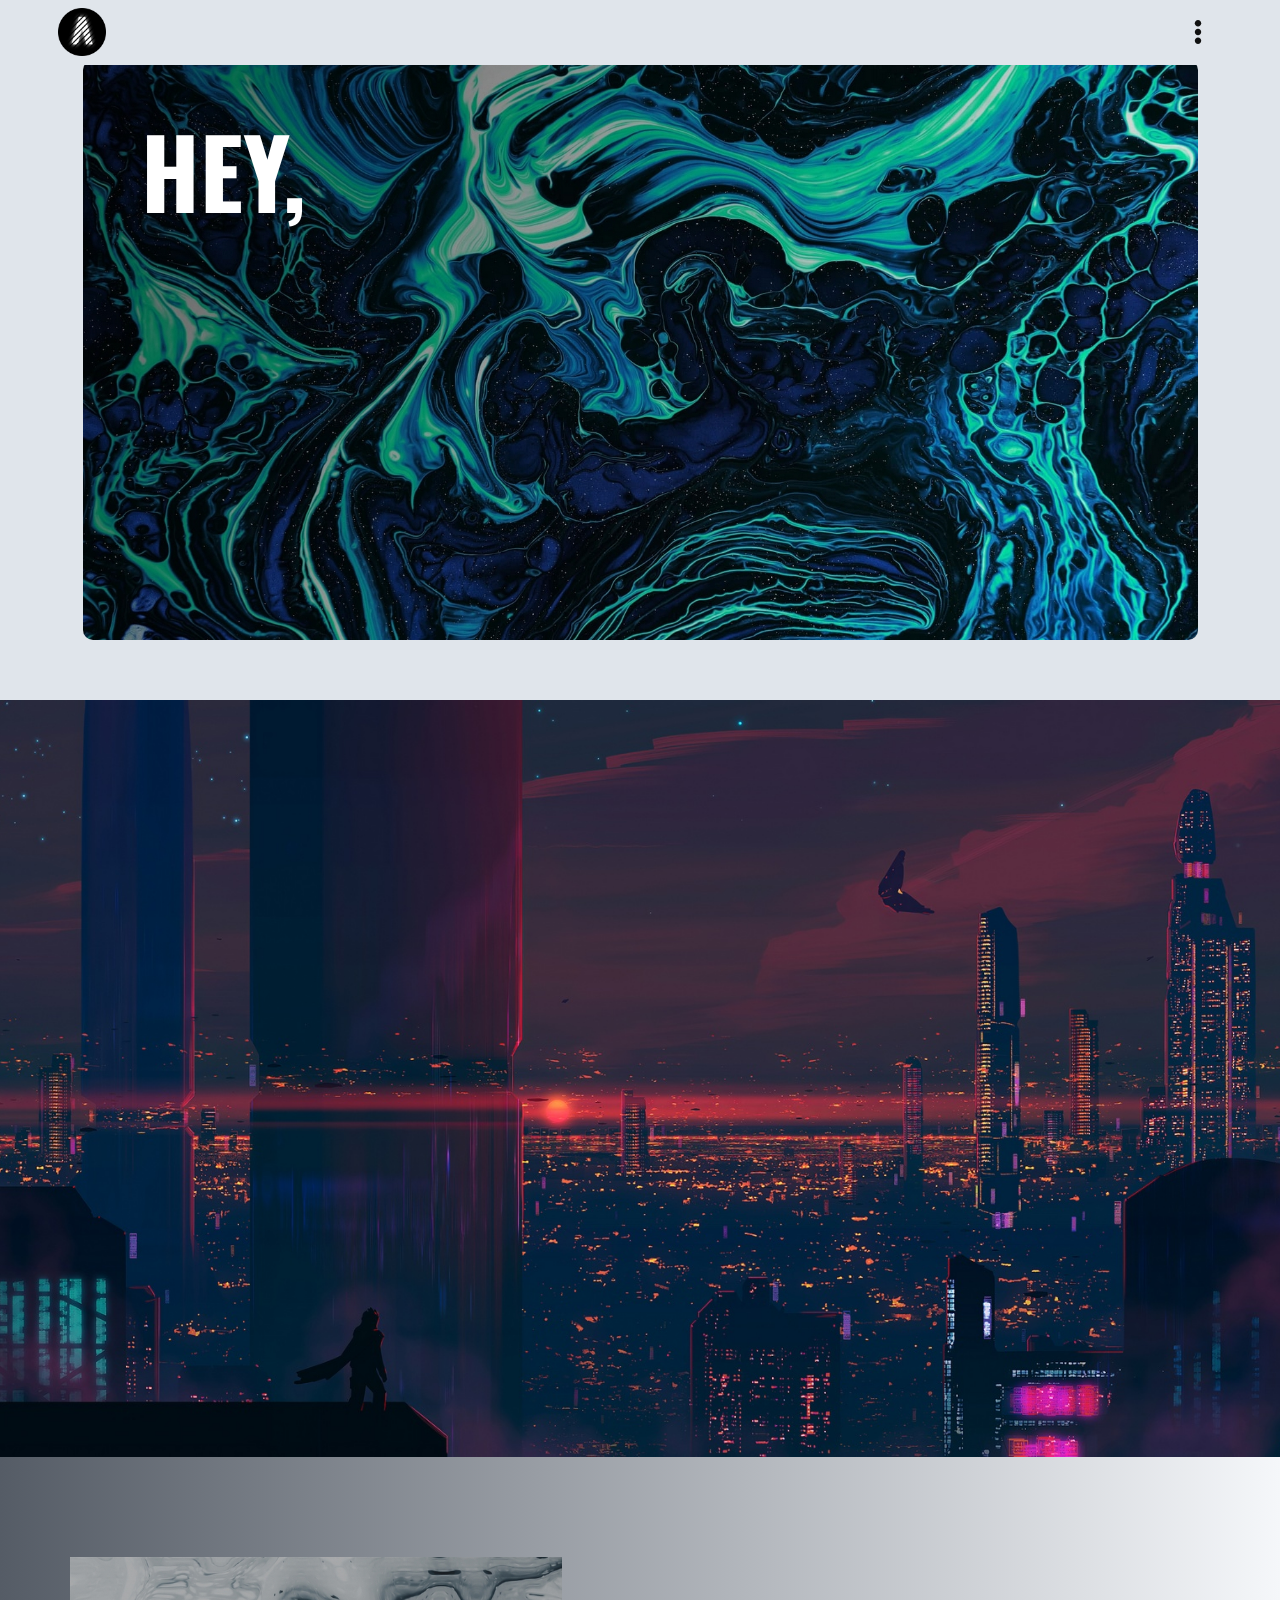
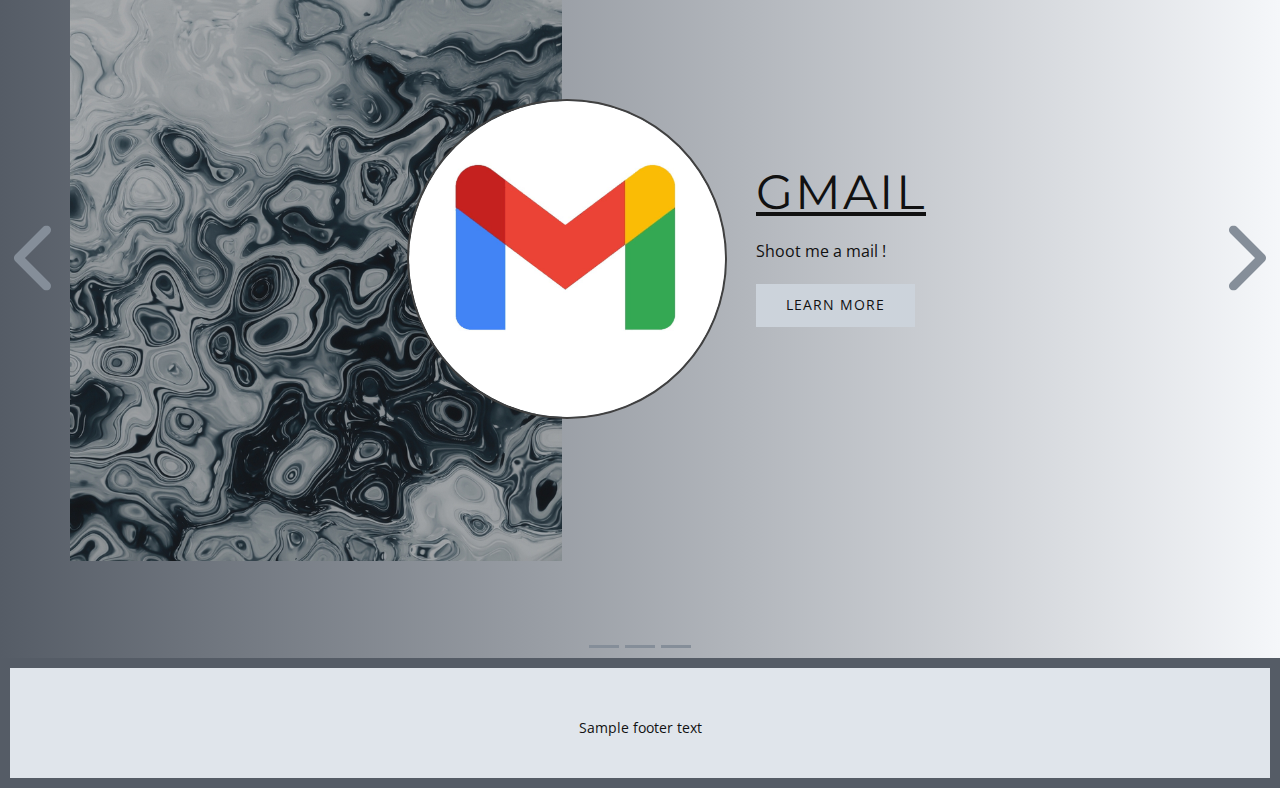
==== commit 9be060c9: "Website v3" ====
--- a/index.html
+++ b/index.html
@@ -29,8 +29,6 @@
     
     
     
-    
-    
     <script type="application/ld+json">{
 		"@context": "http://schema.org",
 		"@type": "Organization",
@@ -42,11 +40,7 @@
     <meta property="og:description" content="">
     <meta property="og:type" content="website">
   </head>
-  <body data-home-page="Home.html" data-home-page-title="Home" class="u-body"><header class="u-clearfix u-header u-video" id="sec-61a4"><div class="u-background-video u-expanded" style="">
-        <div class="embed-responsive embed-responsive-1">
-          <iframe style="position: absolute;top: 0;left: 0;width: 100%;height: 100%;" class="embed-responsive-item" src="https://www.youtube.com/embed/Jox6R5-rIH0?playlist=Jox6R5-rIH0&amp;loop=1&amp;mute=1&amp;showinfo=0&amp;controls=0&amp;start=0&amp;autoplay=1" frameborder="0" allowfullscreen=""></iframe>
-        </div>
-      </div><div class="u-clearfix u-sheet u-sheet-1">
+  <body data-home-page="Home.html" data-home-page-title="Home" class="u-body u-overlap u-overlap-contrast u-stick-footer"><header class="u-clearfix u-grey-10 u-header u-header" id="sec-61a4"><div class="u-clearfix u-sheet u-sheet-1">
         <nav class="u-align-left u-menu u-menu-dropdown u-offcanvas u-menu-1" data-responsive-from="XL">
           <div class="menu-collapse" style="font-size: 1rem;">
             <a class="u-button-style u-nav-link" href="#" style="font-size: calc(1em + 8px); height: 24px; color: rgb(17, 17, 17) !important;">
@@ -89,8 +83,8 @@
             <div class="u-container-style u-custom-item u-image u-list-item u-opacity u-opacity-70 u-repeater-item u-shape-round u-image-1" data-image-width="1920" data-image-height="1080">
               <div class="u-container-layout u-similar-container u-container-layout-1">
                 <h1 class="u-text u-text-body-alt-color u-text-default u-title u-text-1" data-animation-name="flash" data-animation-duration="1250" data-animation-delay="500" data-animation-direction="">He​​y, </h1>
-                <h1 class="u-text u-text-white u-text-2" data-animation-name="jackInTheBox" data-animation-duration="1750" data-animation-delay="1250" data-animation-direction="">I'm ​Shilish</h1>
-                <div class="fr-view u-clearfix u-rich-text u-text u-text-3" data-animation-name="lightSpeedIn" data-animation-duration="1000" data-animation-delay="2000" data-animation-direction="">
+                <h1 class="u-text u-text-white u-text-2" data-animation-name="flash" data-animation-duration="1750" data-animation-delay="1500" data-animation-direction="">I'm ​Shilish</h1>
+                <div class="fr-view u-clearfix u-rich-text u-text u-text-3" data-animation-name="lightSpeedIn" data-animation-duration="750" data-animation-delay="2000" data-animation-direction="">
                   <h6 style="text-align: right; line-height: 0.8;">
                     <span class="u-text-white" style="font-style: italic; letter-spacing: 1px; font-size: 1.5rem;">A.K.A&nbsp;</span>
                   </h6>
@@ -113,18 +107,10 @@
         </div>
       </div>
     </section>
-    <section class="u-clearfix u-video u-section-2" id="sec-b20b">
-      <div class="u-background-video u-expanded" style="">
-        <div class="embed-responsive embed-responsive-1">
-          <iframe style="position: absolute;top: 0;left: 0;width: 100%;height: 100%;" class="embed-responsive-item" src="https://www.youtube.com/embed/Jox6R5-rIH0?playlist=Jox6R5-rIH0&amp;loop=1&amp;mute=1&amp;showinfo=0&amp;controls=0&amp;start=0&amp;autoplay=1" frameborder="0" allowfullscreen=""></iframe>
-        </div>
-      </div>
-      <div class="u-clearfix u-sheet u-sheet-1"></div>
-    </section>
-    <section class="u-align-center u-clearfix u-image u-section-3" id="carousel_5821" data-image-width="1600" data-image-height="900">
+    <section class="u-align-center u-clearfix u-image u-section-2" id="carousel_5821" data-image-width="1600" data-image-height="900">
       <div class="u-clearfix u-sheet u-sheet-1">
-        <h1 class="u-text u-text-white u-title u-text-1" data-animation-name="fadeIn" data-animation-duration="1000" data-animation-delay="0" data-animation-direction="Down">WHO AM I AS A PERSON?</h1>
-        <p class="u-custom-font u-large-text u-text u-text-body-alt-color u-text-variant u-text-2" data-animation-name="lightSpeedIn" data-animation-duration="1250" data-animation-delay="500" data-animation-direction="">Human all day&nbsp;<span class="u-icon u-icon-1"><svg class="u-svg-content" viewBox="0 0 511 511" style="width: 1em; height: 1em;"><g><g><path d="m255.5 6.418c-97.088 0-156.896 54.764-157.06 54.856 0 0-2.487 3.103-2.951 5.167-3.778 16.768-7.307 39.242-7.307 55.641 0 139.337 117.502 252.263 256.838 252.263 53.655 0 113.351-25.716 153.303-56.635.894-.692 3.729-5.339 3.729-5.339.176-1.075 5.739-23.227 5.739-53.662 0-139.337-112.954-252.291-252.291-252.291z" fill="#afe6ff"></path><path d="m344.998 367.223c-139.337 0-252.291-112.955-252.291-252.291 0-18.417 1.986-36.362 5.733-53.658-58.022 46.224-95.231 117.485-95.231 197.435 0 60.696 21.434 116.386 57.145 159.915l390.292.004c24.806-30.223 42.77-66.395 51.406-106.257-43.096 34.327-97.675 54.852-157.054 54.852z" fill="#73c8f0"></path>
+        <h1 class="u-text u-text-white u-title u-text-1" data-animation-name="bounceIn" data-animation-duration="1000" data-animation-delay="0" data-animation-direction="Down">WHO AM I AS A PERSON?</h1>
+        <p class="u-custom-font u-large-text u-text u-text-body-alt-color u-text-variant u-text-2" data-animation-name="fadeIn" data-animation-duration="1250" data-animation-delay="500" data-animation-direction="">Human all day&nbsp;<span class="u-icon u-icon-1"><svg class="u-svg-content" viewBox="0 0 511 511" style="width: 1em; height: 1em;"><g><g><path d="m255.5 6.418c-97.088 0-156.896 54.764-157.06 54.856 0 0-2.487 3.103-2.951 5.167-3.778 16.768-7.307 39.242-7.307 55.641 0 139.337 117.502 252.263 256.838 252.263 53.655 0 113.351-25.716 153.303-56.635.894-.692 3.729-5.339 3.729-5.339.176-1.075 5.739-23.227 5.739-53.662 0-139.337-112.954-252.291-252.291-252.291z" fill="#afe6ff"></path><path d="m344.998 367.223c-139.337 0-252.291-112.955-252.291-252.291 0-18.417 1.986-36.362 5.733-53.658-58.022 46.224-95.231 117.485-95.231 197.435 0 60.696 21.434 116.386 57.145 159.915l390.292.004c24.806-30.223 42.77-66.395 51.406-106.257-43.096 34.327-97.675 54.852-157.054 54.852z" fill="#73c8f0"></path>
 </g><g><g><g><g><path d="m358.924 207.423h-1l-6.835-33.606 6.835-27.725h1c13.361 0 24.193 10.832 24.193 24.193v12.946c0 13.36-10.831 24.192-24.193 24.192z" fill="#ff965a"></path>
 </g>
 </g>
@@ -221,16 +207,8 @@
 </g>
 </g></svg><img></span>
         </p>
-        <div class="u-border-2 u-border-palette-2-light-1 u-image u-image-circle u-image-1" alt="" data-image-width="1440" data-image-height="1080" data-animation-name="zoomIn" data-animation-duration="1000" data-animation-delay="1000" data-animation-direction="Down"></div>
+        <div class="u-border-2 u-border-custom-color-5 u-image u-image-circle u-image-1" alt="" data-image-width="1440" data-image-height="1080" data-animation-name="zoomIn" data-animation-duration="1000" data-animation-delay="1000" data-animation-direction="Down" data-href="Home.html#carousel_1c12" data-page-id="1569825573"></div>
       </div>
-    </section>
-    <section class="u-clearfix u-video u-section-4" id="carousel_1c67">
-      <div class="u-background-video u-expanded" style="">
-        <div class="embed-responsive embed-responsive-1">
-          <iframe style="position: absolute;top: 0;left: 0;width: 100%;height: 100%;" class="embed-responsive-item" src="https://www.youtube.com/embed/Jox6R5-rIH0?playlist=Jox6R5-rIH0&amp;loop=1&amp;mute=1&amp;showinfo=0&amp;controls=0&amp;start=0&amp;autoplay=1" frameborder="0" allowfullscreen=""></iframe>
-        </div>
-      </div>
-      <div class="u-clearfix u-sheet u-sheet-1"></div>
     </section>
     <section class="u-carousel u-carousel-duration-1500 u-slide u-valign-middle u-block-094d-1" id="carousel_1c12" data-interval="5000" data-u-ride="carousel">
       <ol class="u-absolute-hcenter u-carousel-indicators u-block-094d-2">
@@ -239,7 +217,7 @@
         <li data-u-target="#carousel_1c12" class="u-palette-5-dark-1" style="background-image: none;" data-u-slide-to="2"></li>
       </ol>
       <div class="u-carousel-inner" role="listbox">
-        <div class="u-active u-carousel-item u-clearfix u-expand-resize u-gradient u-section-5-1">
+        <div class="u-active u-carousel-item u-clearfix u-expand-resize u-gradient u-section-3-1">
           <div class="u-clearfix u-sheet u-sheet-1">
             <div class="u-clearfix u-layout-wrap u-layout-wrap-1">
               <div class="u-layout">
@@ -262,7 +240,7 @@
             </div>
           </div>
         </div>
-        <div class="u-carousel-item u-clearfix u-expand-resize u-gradient u-section-5-2">
+        <div class="u-carousel-item u-clearfix u-expand-resize u-gradient u-section-3-2">
           <div class="u-clearfix u-sheet u-sheet-1">
             <div class="u-clearfix u-layout-wrap u-layout-wrap-1">
               <div class="u-layout">
@@ -285,7 +263,7 @@
             </div>
           </div>
         </div>
-        <div class="u-carousel-item u-clearfix u-expand-resize u-gradient u-section-5-3">
+        <div class="u-carousel-item u-clearfix u-expand-resize u-gradient u-section-3-3">
           <div class="u-clearfix u-sheet u-sheet-1">
             <div class="u-clearfix u-layout-wrap u-layout-wrap-1">
               <div class="u-layout">
@@ -334,13 +312,12 @@
         </span>
       </a>
     </section>
-    
-    
-    <footer class="u-align-center u-clearfix u-footer u-video" id="sec-8c84"><div class="u-background-video u-expanded" style="">
-        <div class="embed-responsive embed-responsive-1">
-          <iframe style="position: absolute;top: 0;left: 0;width: 100%;height: 100%;" class="embed-responsive-item" src="https://www.youtube.com/embed/Jox6R5-rIH0?playlist=Jox6R5-rIH0&amp;loop=1&amp;mute=1&amp;showinfo=0&amp;controls=0&amp;start=0&amp;autoplay=1" frameborder="0" allowfullscreen=""></iframe>
-        </div>
-      </div><div class="u-clearfix u-sheet u-sheet-1">
+    <style class="u-overlap-style">.u-overlap:not(.u-sticky-scroll) .u-header {
+background-color: #e0e5eb !important
+}</style>
+    
+    
+    <footer class="u-align-center u-border-10 u-border-palette-5-dark-2 u-clearfix u-footer u-palette-5-light-2 u-footer" id="sec-8c84"><div class="u-clearfix u-sheet u-sheet-1">
         <p class="u-small-text u-text u-text-variant u-text-1">Sample footer text</p>
       </div></footer><span style="height: 64px; width: 64px; margin-left: 0px; margin-right: auto; margin-top: 0px; background-image: none; right: 20px; bottom: 20px; color: rgb(255, 255, 255) !important;" class="u-back-to-top u-icon u-icon-circle u-opacity u-opacity-85 u-spacing-15 u-text-grey-40" data-href="#"><svg class="u-svg-link" preserveAspectRatio="xMidYMin slice" viewBox="0 0 612.002 612.002" style=""><use xmlns:xlink="http://www.w3.org/1999/xlink" xlink:href="#svg-7966"></use></svg><svg xmlns="http://www.w3.org/2000/svg" xmlns:xlink="http://www.w3.org/1999/xlink" version="1.1" xml:space="preserve" class="u-svg-content" viewBox="0 0 612.002 612.002" x="0px" y="0px" id="svg-7966" style="enable-background:new 0 0 612.002 612.002;" data-color="rgb(255, 255, 255)"><g><g><path d="M592.639,358.376L423.706,189.439c-64.904-64.892-170.509-64.892-235.421,0.005L19.363,358.379    c-25.817,25.817-25.817,67.674,0,93.489c25.817,25.817,67.679,25.819,93.491-0.002l168.92-168.927    c13.354-13.357,35.092-13.361,48.444-0.005l168.93,168.932c12.91,12.907,29.825,19.365,46.747,19.365    c16.915,0,33.835-6.455,46.747-19.365C618.456,426.051,618.456,384.193,592.639,358.376z"></path>
 </g>
--- a/nicepage.css
+++ b/nicepage.css
@@ -34174,6 +34174,69 @@
         }
 
         
+        
+        .u-custom-color-5,
+        .u-body.u-custom-color-5,
+        .u-container-style.u-custom-color-5:before,
+        .u-container-layout.u-custom-color-5:before,
+        .u-table-alt-custom-color-5 tr:nth-child(even)
+        {
+            color: #ffffff;
+            background-color: #883337;
+        }
+
+        .u-button-style.u-custom-color-5,
+        .u-button-style.u-custom-color-5[class*="u-border-"]
+        {
+            color: #ffffff !important;
+            background-color: #883337 !important;
+        }
+
+        .u-button-style.u-custom-color-5:hover,
+        .u-button-style.u-custom-color-5[class*="u-border-"]:hover,
+        .u-button-style.u-custom-color-5:focus,
+        .u-button-style.u-custom-color-5[class*="u-border-"]:focus,
+        .u-button-style.u-button-style.u-custom-color-5:active,
+        .u-button-style.u-button-style.u-custom-color-5[class*="u-border-"]:active,
+        .u-button-style.u-button-style.u-custom-color-5.active,
+        .u-button-style.u-button-style.u-custom-color-5[class*="u-border-"].active,
+        li.active > .u-button-style.u-button-style.u-custom-color-5,
+        li.active > .u-button-style.u-button-style.u-custom-color-5[class*="u-border-"]
+        {
+            color: #ffffff !important;
+            background-color: #7a2e31 !important;
+        }
+
+        .u-hover-custom-color-5:hover,
+        .u-hover-custom-color-5[class*="u-border-"]:hover,
+        .u-hover-custom-color-5:focus,
+        .u-hover-custom-color-5[class*="u-border-"]:focus,
+        .u-active-custom-color-5.u-active.u-active,
+        .u-active-custom-color-5[class*="u-border-"].u-active.u-active,
+        a.u-button-style.u-hover-custom-color-5:hover,
+        a.u-button-style.u-hover-custom-color-5[class*="u-border-"]:hover,
+        a.u-button-style:hover > .u-hover-custom-color-5,
+        a.u-button-style:hover > .u-hover-custom-color-5[class*="u-border-"],
+        a.u-button-style.u-hover-custom-color-5:focus,
+        a.u-button-style.u-hover-custom-color-5[class*="u-border-"]:focus,
+        a.u-button-style.u-button-style.u-active-custom-color-5:active,
+        a.u-button-style.u-button-style.u-active-custom-color-5[class*="u-border-"]:active,
+        a.u-button-style.u-button-style.u-active-custom-color-5.active,
+        a.u-button-style.u-button-style.u-active-custom-color-5[class*="u-border-"].active,
+        a.u-button-style.u-button-style.active > .u-active-custom-color-5,
+        a.u-button-style.u-button-style.active > .u-active-custom-color-5[class*="u-border-"],
+        li.active > a.u-button-style.u-button-style.u-active-custom-color-5,
+        li.active > a.u-button-style.u-button-style.u-active-custom-color-5[class*="u-border-"]
+        {
+            color: #ffffff !important;
+            background-color: #883337 !important;
+        }
+
+        a.u-link.u-hover-custom-color-5:hover {
+            color: #883337 !important;
+        }
+
+        
 
         
         .u-border-custom-color-1,
@@ -34365,6 +34428,54 @@
         .u-link.u-border-custom-color-4[class*="u-border-"]:hover
         {
             border-color: #0b2e62 !important;
+        }
+        
+        
+        .u-border-custom-color-5,
+        .u-separator-custom-color-5:after
+        {
+            border-color: #883337;
+            stroke: #883337;
+        }
+
+        .u-button-style.u-border-custom-color-5
+        {
+            border-color: #883337 !important;
+            color: #883337 !important;
+            background-color: transparent !important;
+        }
+
+        .u-button-style.u-border-custom-color-5:hover,
+        .u-button-style.u-border-custom-color-5:focus
+        {
+            border-color: transparent !important;
+            color: #7a2e31 !important;
+            background-color: transparent !important;
+        }
+
+        .u-border-hover-custom-color-5:hover,
+        .u-border-hover-custom-color-5:focus,
+        .u-border-active-custom-color-5.u-active.u-active,
+        a.u-button-style.u-border-hover-custom-color-5:hover,
+        a.u-button-style:hover > .u-border-hover-custom-color-5,
+        a.u-button-style.u-border-hover-custom-color-5:focus,
+        a.u-button-style.u-button-style.u-border-active-custom-color-5:active,
+        a.u-button-style.u-button-style.u-border-active-custom-color-5.active,
+        a.u-button-style.u-button-style.active > .u-border-active-custom-color-5,
+        li.active > a.u-button-style.u-button-style.u-border-active-custom-color-5
+        {
+            color: #883337 !important;
+            border-color: #883337 !important;
+        }
+
+        .u-link.u-border-custom-color-5[class*="u-border-"]
+        {
+            border-color: #883337 !important;
+        }
+
+        .u-link.u-border-custom-color-5[class*="u-border-"]:hover
+        {
+            border-color: #7a2e31 !important;
         }
         
 
@@ -34602,6 +34713,65 @@
         a.u-link.u-text-hover-custom-color-4:hover
         {
             color: #0c336d !important;
+        }
+        
+        
+        .u-text-custom-color-5,
+        a.u-button-style.u-text-custom-color-5,
+        a.u-button-style.u-text-custom-color-5[class*="u-border-"]
+        {
+            color: #883337 !important;
+        }
+
+        a.u-button-style.u-text-custom-color-5:hover,
+        a.u-button-style.u-text-custom-color-5[class*="u-border-"]:hover,
+        a.u-button-style.u-text-custom-color-5:focus,
+        a.u-button-style.u-text-custom-color-5[class*="u-border-"]:focus,
+        a.u-button-style.u-button-style.u-text-custom-color-5:active,
+        a.u-button-style.u-button-style.u-text-custom-color-5[class*="u-border-"]:active,
+        a.u-button-style.u-button-style.u-text-custom-color-5.active,
+        a.u-button-style.u-button-style.u-text-custom-color-5[class*="u-border-"].active
+        {
+            color: #7a2e31 !important;
+        }
+
+        a.u-button-style:hover > .u-text-hover-custom-color-5,
+        a.u-button-style:hover > .u-text-hover-custom-color-5[class*="u-border-"],
+        a.u-button-style.u-button-style.u-text-hover-custom-color-5:hover,
+        a.u-button-style.u-button-style.u-text-hover-custom-color-5[class*="u-border-"]:hover,
+        a.u-button-style.u-button-style.u-text-hover-custom-color-5:focus,
+        a.u-button-style.u-button-style.u-text-hover-custom-color-5[class*="u-border-"]:focus,
+        a.u-button-style.u-button-style.u-button-style.u-text-active-custom-color-5:active,
+        a.u-button-style.u-button-style.u-button-style.u-text-active-custom-color-5[class*="u-border-"]:active,
+        a.u-button-style.u-button-style.u-button-style.u-text-active-custom-color-5.active,
+        a.u-button-style.u-button-style.u-button-style.u-text-active-custom-color-5[class*="u-border-"].active,
+        a.u-button-style.u-button-style.active > .u-text-active-custom-color-5,
+        a.u-button-style.u-button-style.active > .u-text-active-custom-color-5[class*="u-border-"],
+        :not(.level-2) > .u-nav > .u-nav-item > a.u-nav-link.u-text-hover-custom-color-5:hover,
+        :not(.level-2) > .u-nav > .u-nav-item > a.u-nav-link.u-nav-link.u-text-active-custom-color-5.active,
+        .u-popupmenu-items.u-text-hover-custom-color-5 .u-nav-link:hover,
+        .u-popupmenu-items.u-popupmenu-items.u-text-active-custom-color-5 .u-nav-link.active
+        {
+            color: #883337 !important;
+        }
+
+        .u-text-custom-color-5 svg,
+        .u-text-hover-custom-color-5:hover svg,
+        .u-button-style:hover > .u-text-hover-custom-color-5 svg,
+        .u-button-style.u-button-style.active > .u-text-active-custom-color-5 svg,
+        .u-text-hover-custom-color-5:focus svg
+        {
+            fill: #883337;
+        }
+
+        .u-link.u-text-custom-color-5:hover
+        {
+            color: #7a2e31 !important;
+        }
+
+        a.u-link.u-text-hover-custom-color-5:hover
+        {
+            color: #883337 !important;
         }
 
         
@@ -34852,25 +35022,25 @@
         /** color-rules **/
 
         /** alt-color-rules **/
-        .u-custom-color-1 a,.u-custom-color-3 a,.u-custom-color-4 a,.u-body-color a,.u-palette-1-base a,.u-palette-1-dark-3 a,.u-palette-1-dark-2 a,.u-palette-1-dark-1 a,.u-palette-1 a,.u-palette-1-light-1 a,.u-palette-2-base a,.u-palette-2-dark-3 a,.u-palette-2-dark-2 a,.u-palette-2-dark-1 a,.u-palette-2 a,.u-palette-2-light-1 a,.u-palette-3-base a,.u-palette-3-dark-3 a,.u-palette-3-dark-2 a,.u-palette-3-dark-1 a,.u-palette-3 a,.u-palette-4-base a,.u-palette-4-dark-3 a,.u-palette-4-dark-2 a,.u-palette-4-dark-1 a,.u-palette-4 a,.u-palette-4-light-1 a,.u-palette-5-dark-3 a,.u-palette-5-dark-2 a,.u-palette-5-dark-1 a,.u-grey-40 a,.u-grey-30 a,.u-grey-90 a,.u-grey-80 a,.u-grey-75 a,.u-black a,.u-grey-70 a,.u-grey-60 a,.u-grey-50 a,.u-grey-dark-3 a,.u-grey-dark-2 a,.u-grey-dark-1 a,.u-grey a,.u-shading a,.u-overlap-contrast .u-header a:not(.u-nav-link):not(.u-btn)
+        .u-custom-color-1 a,.u-custom-color-3 a,.u-custom-color-4 a,.u-custom-color-5 a,.u-body-color a,.u-palette-1-base a,.u-palette-1-dark-3 a,.u-palette-1-dark-2 a,.u-palette-1-dark-1 a,.u-palette-1 a,.u-palette-1-light-1 a,.u-palette-2-base a,.u-palette-2-dark-3 a,.u-palette-2-dark-2 a,.u-palette-2-dark-1 a,.u-palette-2 a,.u-palette-2-light-1 a,.u-palette-3-base a,.u-palette-3-dark-3 a,.u-palette-3-dark-2 a,.u-palette-3-dark-1 a,.u-palette-3 a,.u-palette-4-base a,.u-palette-4-dark-3 a,.u-palette-4-dark-2 a,.u-palette-4-dark-1 a,.u-palette-4 a,.u-palette-4-light-1 a,.u-palette-5-dark-3 a,.u-palette-5-dark-2 a,.u-palette-5-dark-1 a,.u-grey-40 a,.u-grey-30 a,.u-grey-90 a,.u-grey-80 a,.u-grey-75 a,.u-black a,.u-grey-70 a,.u-grey-60 a,.u-grey-50 a,.u-grey-dark-3 a,.u-grey-dark-2 a,.u-grey-dark-1 a,.u-grey a,.u-shading a,.u-overlap-contrast .u-header a:not(.u-nav-link):not(.u-btn)
         {
         color: #a1d3fc;
         }
-        .u-custom-color-1 a:hover,.u-custom-color-3 a:hover,.u-custom-color-4 a:hover,.u-body-color a:hover,.u-palette-1-base a:hover,.u-palette-1-dark-3 a:hover,.u-palette-1-dark-2 a:hover,.u-palette-1-dark-1 a:hover,.u-palette-1 a:hover,.u-palette-1-light-1 a:hover,.u-palette-2-base a:hover,.u-palette-2-dark-3 a:hover,.u-palette-2-dark-2 a:hover,.u-palette-2-dark-1 a:hover,.u-palette-2 a:hover,.u-palette-2-light-1 a:hover,.u-palette-3-base a:hover,.u-palette-3-dark-3 a:hover,.u-palette-3-dark-2 a:hover,.u-palette-3-dark-1 a:hover,.u-palette-3 a:hover,.u-palette-4-base a:hover,.u-palette-4-dark-3 a:hover,.u-palette-4-dark-2 a:hover,.u-palette-4-dark-1 a:hover,.u-palette-4 a:hover,.u-palette-4-light-1 a:hover,.u-palette-5-dark-3 a:hover,.u-palette-5-dark-2 a:hover,.u-palette-5-dark-1 a:hover,.u-grey-40 a:hover,.u-grey-30 a:hover,.u-grey-90 a:hover,.u-grey-80 a:hover,.u-grey-75 a:hover,.u-black a:hover,.u-grey-70 a:hover,.u-grey-60 a:hover,.u-grey-50 a:hover,.u-grey-dark-3 a:hover,.u-grey-dark-2 a:hover,.u-grey-dark-1 a:hover,.u-grey a:hover
+        .u-custom-color-1 a:hover,.u-custom-color-3 a:hover,.u-custom-color-4 a:hover,.u-custom-color-5 a:hover,.u-body-color a:hover,.u-palette-1-base a:hover,.u-palette-1-dark-3 a:hover,.u-palette-1-dark-2 a:hover,.u-palette-1-dark-1 a:hover,.u-palette-1 a:hover,.u-palette-1-light-1 a:hover,.u-palette-2-base a:hover,.u-palette-2-dark-3 a:hover,.u-palette-2-dark-2 a:hover,.u-palette-2-dark-1 a:hover,.u-palette-2 a:hover,.u-palette-2-light-1 a:hover,.u-palette-3-base a:hover,.u-palette-3-dark-3 a:hover,.u-palette-3-dark-2 a:hover,.u-palette-3-dark-1 a:hover,.u-palette-3 a:hover,.u-palette-4-base a:hover,.u-palette-4-dark-3 a:hover,.u-palette-4-dark-2 a:hover,.u-palette-4-dark-1 a:hover,.u-palette-4 a:hover,.u-palette-4-light-1 a:hover,.u-palette-5-dark-3 a:hover,.u-palette-5-dark-2 a:hover,.u-palette-5-dark-1 a:hover,.u-grey-40 a:hover,.u-grey-30 a:hover,.u-grey-90 a:hover,.u-grey-80 a:hover,.u-grey-75 a:hover,.u-black a:hover,.u-grey-70 a:hover,.u-grey-60 a:hover,.u-grey-50 a:hover,.u-grey-dark-3 a:hover,.u-grey-dark-2 a:hover,.u-grey-dark-1 a:hover,.u-grey a:hover
         {
         color: #a1a1a1;
         }
-        .u-custom-color-1 .u-btn,.u-custom-color-3 .u-btn,.u-custom-color-4 .u-btn,.u-body-color .u-btn,.u-palette-1-base .u-btn,.u-palette-1-dark-3 .u-btn,.u-palette-1-dark-2 .u-btn,.u-palette-1-dark-1 .u-btn,.u-palette-1 .u-btn,.u-palette-1-light-1 .u-btn,.u-palette-2-base .u-btn,.u-palette-2-dark-3 .u-btn,.u-palette-2-dark-2 .u-btn,.u-palette-2-dark-1 .u-btn,.u-palette-2 .u-btn,.u-palette-2-light-1 .u-btn,.u-palette-3-base .u-btn,.u-palette-3-dark-3 .u-btn,.u-palette-3-dark-2 .u-btn,.u-palette-3-dark-1 .u-btn,.u-palette-3 .u-btn,.u-palette-4-base .u-btn,.u-palette-4-dark-3 .u-btn,.u-palette-4-dark-2 .u-btn,.u-palette-4-dark-1 .u-btn,.u-palette-4 .u-btn,.u-palette-4-light-1 .u-btn,.u-palette-5-dark-3 .u-btn,.u-palette-5-dark-2 .u-btn,.u-palette-5-dark-1 .u-btn,.u-grey-40 .u-btn,.u-grey-30 .u-btn,.u-grey-90 .u-btn,.u-grey-80 .u-btn,.u-grey-75 .u-btn,.u-black .u-btn,.u-grey-70 .u-btn,.u-grey-60 .u-btn,.u-grey-50 .u-btn,.u-grey-dark-3 .u-btn,.u-grey-dark-2 .u-btn,.u-grey-dark-1 .u-btn,.u-grey .u-btn,.u-shading .u-btn,.u-overlap-contrast .u-header .u-btn
+        .u-custom-color-1 .u-btn,.u-custom-color-3 .u-btn,.u-custom-color-4 .u-btn,.u-custom-color-5 .u-btn,.u-body-color .u-btn,.u-palette-1-base .u-btn,.u-palette-1-dark-3 .u-btn,.u-palette-1-dark-2 .u-btn,.u-palette-1-dark-1 .u-btn,.u-palette-1 .u-btn,.u-palette-1-light-1 .u-btn,.u-palette-2-base .u-btn,.u-palette-2-dark-3 .u-btn,.u-palette-2-dark-2 .u-btn,.u-palette-2-dark-1 .u-btn,.u-palette-2 .u-btn,.u-palette-2-light-1 .u-btn,.u-palette-3-base .u-btn,.u-palette-3-dark-3 .u-btn,.u-palette-3-dark-2 .u-btn,.u-palette-3-dark-1 .u-btn,.u-palette-3 .u-btn,.u-palette-4-base .u-btn,.u-palette-4-dark-3 .u-btn,.u-palette-4-dark-2 .u-btn,.u-palette-4-dark-1 .u-btn,.u-palette-4 .u-btn,.u-palette-4-light-1 .u-btn,.u-palette-5-dark-3 .u-btn,.u-palette-5-dark-2 .u-btn,.u-palette-5-dark-1 .u-btn,.u-grey-40 .u-btn,.u-grey-30 .u-btn,.u-grey-90 .u-btn,.u-grey-80 .u-btn,.u-grey-75 .u-btn,.u-black .u-btn,.u-grey-70 .u-btn,.u-grey-60 .u-btn,.u-grey-50 .u-btn,.u-grey-dark-3 .u-btn,.u-grey-dark-2 .u-btn,.u-grey-dark-1 .u-btn,.u-grey .u-btn,.u-shading .u-btn,.u-overlap-contrast .u-header .u-btn
         {
         background-color: #a1d3fc;
         color: #000000;
         }
-        .u-custom-color-1 .u-btn:hover,.u-custom-color-3 .u-btn:hover,.u-custom-color-4 .u-btn:hover,.u-body-color .u-btn:hover,.u-palette-1-base .u-btn:hover,.u-palette-1-dark-3 .u-btn:hover,.u-palette-1-dark-2 .u-btn:hover,.u-palette-1-dark-1 .u-btn:hover,.u-palette-1 .u-btn:hover,.u-palette-1-light-1 .u-btn:hover,.u-palette-2-base .u-btn:hover,.u-palette-2-dark-3 .u-btn:hover,.u-palette-2-dark-2 .u-btn:hover,.u-palette-2-dark-1 .u-btn:hover,.u-palette-2 .u-btn:hover,.u-palette-2-light-1 .u-btn:hover,.u-palette-3-base .u-btn:hover,.u-palette-3-dark-3 .u-btn:hover,.u-palette-3-dark-2 .u-btn:hover,.u-palette-3-dark-1 .u-btn:hover,.u-palette-3 .u-btn:hover,.u-palette-4-base .u-btn:hover,.u-palette-4-dark-3 .u-btn:hover,.u-palette-4-dark-2 .u-btn:hover,.u-palette-4-dark-1 .u-btn:hover,.u-palette-4 .u-btn:hover,.u-palette-4-light-1 .u-btn:hover,.u-palette-5-dark-3 .u-btn:hover,.u-palette-5-dark-2 .u-btn:hover,.u-palette-5-dark-1 .u-btn:hover,.u-grey-40 .u-btn:hover,.u-grey-30 .u-btn:hover,.u-grey-90 .u-btn:hover,.u-grey-80 .u-btn:hover,.u-grey-75 .u-btn:hover,.u-black .u-btn:hover,.u-grey-70 .u-btn:hover,.u-grey-60 .u-btn:hover,.u-grey-50 .u-btn:hover,.u-grey-dark-3 .u-btn:hover,.u-grey-dark-2 .u-btn:hover,.u-grey-dark-1 .u-btn:hover,.u-grey .u-btn:hover,.u-shading .u-btn:hover,.u-overlap-contrast .u-header .u-btn:hover
+        .u-custom-color-1 .u-btn:hover,.u-custom-color-3 .u-btn:hover,.u-custom-color-4 .u-btn:hover,.u-custom-color-5 .u-btn:hover,.u-body-color .u-btn:hover,.u-palette-1-base .u-btn:hover,.u-palette-1-dark-3 .u-btn:hover,.u-palette-1-dark-2 .u-btn:hover,.u-palette-1-dark-1 .u-btn:hover,.u-palette-1 .u-btn:hover,.u-palette-1-light-1 .u-btn:hover,.u-palette-2-base .u-btn:hover,.u-palette-2-dark-3 .u-btn:hover,.u-palette-2-dark-2 .u-btn:hover,.u-palette-2-dark-1 .u-btn:hover,.u-palette-2 .u-btn:hover,.u-palette-2-light-1 .u-btn:hover,.u-palette-3-base .u-btn:hover,.u-palette-3-dark-3 .u-btn:hover,.u-palette-3-dark-2 .u-btn:hover,.u-palette-3-dark-1 .u-btn:hover,.u-palette-3 .u-btn:hover,.u-palette-4-base .u-btn:hover,.u-palette-4-dark-3 .u-btn:hover,.u-palette-4-dark-2 .u-btn:hover,.u-palette-4-dark-1 .u-btn:hover,.u-palette-4 .u-btn:hover,.u-palette-4-light-1 .u-btn:hover,.u-palette-5-dark-3 .u-btn:hover,.u-palette-5-dark-2 .u-btn:hover,.u-palette-5-dark-1 .u-btn:hover,.u-grey-40 .u-btn:hover,.u-grey-30 .u-btn:hover,.u-grey-90 .u-btn:hover,.u-grey-80 .u-btn:hover,.u-grey-75 .u-btn:hover,.u-black .u-btn:hover,.u-grey-70 .u-btn:hover,.u-grey-60 .u-btn:hover,.u-grey-50 .u-btn:hover,.u-grey-dark-3 .u-btn:hover,.u-grey-dark-2 .u-btn:hover,.u-grey-dark-1 .u-btn:hover,.u-grey .u-btn:hover,.u-shading .u-btn:hover,.u-overlap-contrast .u-header .u-btn:hover
         {
         background-color: #79c0fb;
         color: #ffffff;
         }
-        .u-custom-color-1 .u-btn:active,.u-custom-color-3 .u-btn:active,.u-custom-color-4 .u-btn:active,.u-body-color .u-btn:active,.u-palette-1-base .u-btn:active,.u-palette-1-dark-3 .u-btn:active,.u-palette-1-dark-2 .u-btn:active,.u-palette-1-dark-1 .u-btn:active,.u-palette-1 .u-btn:active,.u-palette-1-light-1 .u-btn:active,.u-palette-2-base .u-btn:active,.u-palette-2-dark-3 .u-btn:active,.u-palette-2-dark-2 .u-btn:active,.u-palette-2-dark-1 .u-btn:active,.u-palette-2 .u-btn:active,.u-palette-2-light-1 .u-btn:active,.u-palette-3-base .u-btn:active,.u-palette-3-dark-3 .u-btn:active,.u-palette-3-dark-2 .u-btn:active,.u-palette-3-dark-1 .u-btn:active,.u-palette-3 .u-btn:active,.u-palette-4-base .u-btn:active,.u-palette-4-dark-3 .u-btn:active,.u-palette-4-dark-2 .u-btn:active,.u-palette-4-dark-1 .u-btn:active,.u-palette-4 .u-btn:active,.u-palette-4-light-1 .u-btn:active,.u-palette-5-dark-3 .u-btn:active,.u-palette-5-dark-2 .u-btn:active,.u-palette-5-dark-1 .u-btn:active,.u-grey-40 .u-btn:active,.u-grey-30 .u-btn:active,.u-grey-90 .u-btn:active,.u-grey-80 .u-btn:active,.u-grey-75 .u-btn:active,.u-black .u-btn:active,.u-grey-70 .u-btn:active,.u-grey-60 .u-btn:active,.u-grey-50 .u-btn:active,.u-grey-dark-3 .u-btn:active,.u-grey-dark-2 .u-btn:active,.u-grey-dark-1 .u-btn:active,.u-grey .u-btn:active,.u-shading .u-btn:active,.u-overlap-contrast .u-header .u-btn:active
+        .u-custom-color-1 .u-btn:active,.u-custom-color-3 .u-btn:active,.u-custom-color-4 .u-btn:active,.u-custom-color-5 .u-btn:active,.u-body-color .u-btn:active,.u-palette-1-base .u-btn:active,.u-palette-1-dark-3 .u-btn:active,.u-palette-1-dark-2 .u-btn:active,.u-palette-1-dark-1 .u-btn:active,.u-palette-1 .u-btn:active,.u-palette-1-light-1 .u-btn:active,.u-palette-2-base .u-btn:active,.u-palette-2-dark-3 .u-btn:active,.u-palette-2-dark-2 .u-btn:active,.u-palette-2-dark-1 .u-btn:active,.u-palette-2 .u-btn:active,.u-palette-2-light-1 .u-btn:active,.u-palette-3-base .u-btn:active,.u-palette-3-dark-3 .u-btn:active,.u-palette-3-dark-2 .u-btn:active,.u-palette-3-dark-1 .u-btn:active,.u-palette-3 .u-btn:active,.u-palette-4-base .u-btn:active,.u-palette-4-dark-3 .u-btn:active,.u-palette-4-dark-2 .u-btn:active,.u-palette-4-dark-1 .u-btn:active,.u-palette-4 .u-btn:active,.u-palette-4-light-1 .u-btn:active,.u-palette-5-dark-3 .u-btn:active,.u-palette-5-dark-2 .u-btn:active,.u-palette-5-dark-1 .u-btn:active,.u-grey-40 .u-btn:active,.u-grey-30 .u-btn:active,.u-grey-90 .u-btn:active,.u-grey-80 .u-btn:active,.u-grey-75 .u-btn:active,.u-black .u-btn:active,.u-grey-70 .u-btn:active,.u-grey-60 .u-btn:active,.u-grey-50 .u-btn:active,.u-grey-dark-3 .u-btn:active,.u-grey-dark-2 .u-btn:active,.u-grey-dark-1 .u-btn:active,.u-grey .u-btn:active,.u-shading .u-btn:active,.u-overlap-contrast .u-header .u-btn:active
         {
         background-color: #79c0fb;
         color: #ffffff;
@@ -34880,6 +35050,10 @@
 
 
 /*end-variables sitestylecss*/
+.u-header {
+  background-image: none;
+}
+
 .u-header .u-sheet-1 {
   min-height: 65px;
 }
@@ -34906,14 +35080,6 @@
   width: 100%;
   height: 100%;
 }
-
-.u-header .embed-responsive-1 {
-  position: absolute;
-  width: 100%;
-  left: 0%;
-  height: 3556%;
-  top: -1728%;
-}
 @media (max-width: 1199px) {
   .u-header .u-menu-1 {
     margin-right: 0;
@@ -34923,34 +35089,18 @@
     margin-top: -32px;
     margin-left: -12px;
   }
-
-  .u-header .embed-responsive-1 {
-    height: 2571%;
-    top: -1235%;
-  }
-}
-@media (max-width: 991px) {
-  .u-header .embed-responsive-1 {
-    height: 1969%;
-    top: -935%;
-  }
-}
+}
+
 @media (max-width: 767px) {
   .u-header .u-image-1 {
     margin-bottom: 24px;
   }
-
-  .u-header .embed-responsive-1 {
-    height: 1477%;
-    top: -688%;
-  }
-}
-@media (max-width: 575px) {
-  .u-header .embed-responsive-1 {
-    height: 930%;
-    top: -415%;
-  }
-}
+}
+
+.u-footer {
+  background-image: none;
+}
+
 .u-footer .u-sheet-1 {
   min-height: 110px;
 }
@@ -34959,43 +35109,20 @@
   width: 417px;
   margin: 49px auto 0;
 }
-
-.u-footer .embed-responsive-1 {
-  position: absolute;
-  width: 100%;
-  left: 0%;
-  height: 2101%;
-  top: -1001%;
-}
 @media (max-width: 1199px) {
   .u-footer .u-sheet-1 {
     min-height: 99px;
   }
-
-  .u-footer .embed-responsive-1 {
-    height: 1519%;
-    top: -710%;
-  }
 }
 @media (max-width: 991px) {
   .u-footer .u-sheet-1 {
     min-height: 76px;
   }
-
-  .u-footer .embed-responsive-1 {
-    height: 1164%;
-    top: -532%;
-  }
 }
 @media (max-width: 767px) {
   .u-footer .u-sheet-1 {
     min-height: 57px;
   }
-
-  .u-footer .embed-responsive-1 {
-    height: 873%;
-    top: -386%;
-  }
 }
 @media (max-width: 575px) {
   .u-footer .u-sheet-1 {
@@ -35005,11 +35132,6 @@
   .u-footer .u-text-1 {
     width: 340px;
   }
-
-  .u-footer .embed-responsive-1 {
-    height: 549%;
-    top: -225%;
-  }
 }
 
  /*begin-variables base-font-size*/ 
--- a/Home.css
+++ b/Home.css
@@ -1,25 +1,25 @@
-.u-section-5-1 {
+.u-section-3-1 {
   background-image: linear-gradient(270deg, #f5f7fa, #555c66);
 }
 
-.u-section-5-1 .u-sheet-1 {
+.u-section-3-1 .u-sheet-1 {
   min-height: 801px;
 }
 
-.u-section-5-1 .u-layout-wrap-1 {
+.u-section-3-1 .u-layout-wrap-1 {
   width: 1140px;
   margin: 2px 0 0;
 }
 
-.u-section-5-1 .u-layout-cell-1 {
+.u-section-3-1 .u-layout-cell-1 {
   min-height: 799px;
 }
 
-.u-section-5-1 .u-container-layout-1 {
+.u-section-3-1 .u-container-layout-1 {
   padding: 22px 0;
 }
 
-.u-section-5-1 .u-image-1 {
+.u-section-3-1 .u-image-1 {
   width: 492px;
   height: 604px;
   object-position: 82.22% 0%;
@@ -27,21 +27,21 @@
   margin: 76px auto 0 0;
 }
 
-.u-section-5-1 .u-image-2 {
+.u-section-3-1 .u-image-2 {
   width: 320px;
   height: 320px;
   margin: -462px -11px 0 auto;
 }
 
-.u-section-5-1 .u-layout-cell-2 {
+.u-section-3-1 .u-layout-cell-2 {
   min-height: 799px;
 }
 
-.u-section-5-1 .u-container-layout-2 {
+.u-section-3-1 .u-container-layout-2 {
   padding: 0;
 }
 
-.u-section-5-1 .u-text-1 {
+.u-section-3-1 .u-text-1 {
   font-size: 3rem;
   background-image: none;
   text-transform: uppercase;
@@ -50,11 +50,11 @@
   margin: 307px auto 0 40px;
 }
 
-.u-section-5-1 .u-text-2 {
+.u-section-3-1 .u-text-2 {
   margin: 20px 40px 0;
 }
 
-.u-section-5-1 .u-btn-1 {
+.u-section-3-1 .u-btn-1 {
   border-style: none;
   letter-spacing: 1px;
   text-transform: uppercase;
@@ -64,156 +64,156 @@
 }
 
 @media (max-width: 1199px) {
-  .u-section-5-1 .u-sheet-1 {
+  .u-section-3-1 .u-sheet-1 {
     min-height: 1379px;
   }
 
-  .u-section-5-1 .u-layout-wrap-1 {
+  .u-section-3-1 .u-layout-wrap-1 {
     width: 940px;
   }
 
-  .u-section-5-1 .u-layout-cell-1 {
+  .u-section-3-1 .u-layout-cell-1 {
     min-height: 659px;
   }
 
-  .u-section-5-1 .u-image-1 {
+  .u-section-3-1 .u-image-1 {
     height: 605px;
   }
 
-  .u-section-5-1 .u-image-2 {
+  .u-section-3-1 .u-image-2 {
     margin-top: -461px;
   }
 
-  .u-section-5-1 .u-layout-cell-2 {
+  .u-section-3-1 .u-layout-cell-2 {
     min-height: 659px;
   }
 
-  .u-section-5-1 .u-text-1 {
+  .u-section-3-1 .u-text-1 {
     font-weight: normal;
   }
 
-  .u-section-5-1 .u-text-2 {
+  .u-section-3-1 .u-text-2 {
     margin-right: 0;
   }
 }
 
 @media (max-width: 991px) {
-  .u-section-5-1 .u-sheet-1 {
+  .u-section-3-1 .u-sheet-1 {
     min-height: 1195px;
   }
 
-  .u-section-5-1 .u-layout-wrap-1 {
+  .u-section-3-1 .u-layout-wrap-1 {
     width: 720px;
   }
 
-  .u-section-5-1 .u-layout-cell-1 {
+  .u-section-3-1 .u-layout-cell-1 {
     min-height: 475px;
   }
 
-  .u-section-5-1 .u-image-1 {
+  .u-section-3-1 .u-image-1 {
     width: 384px;
     height: 472px;
   }
 
-  .u-section-5-1 .u-image-2 {
+  .u-section-3-1 .u-image-2 {
     margin-top: -359px;
   }
 
-  .u-section-5-1 .u-layout-cell-2 {
+  .u-section-3-1 .u-layout-cell-2 {
     min-height: 100px;
   }
 }
 
 @media (max-width: 767px) {
-  .u-section-5-1 .u-sheet-1 {
+  .u-section-3-1 .u-sheet-1 {
     min-height: 1488px;
   }
 
-  .u-section-5-1 .u-layout-wrap-1 {
+  .u-section-3-1 .u-layout-wrap-1 {
     width: 540px;
   }
 
-  .u-section-5-1 .u-layout-cell-1 {
+  .u-section-3-1 .u-layout-cell-1 {
     min-height: 668px;
   }
 
-  .u-section-5-1 .u-container-layout-2 {
+  .u-section-3-1 .u-container-layout-2 {
     padding-right: 60px;
   }
 }
 
 @media (max-width: 575px) {
-  .u-section-5-1 .u-sheet-1 {
+  .u-section-3-1 .u-sheet-1 {
     min-height: 1241px;
   }
 
-  .u-section-5-1 .u-layout-wrap-1 {
-    width: 340px;
-  }
-
-  .u-section-5-1 .u-layout-cell-1 {
+  .u-section-3-1 .u-layout-wrap-1 {
+    width: 340px;
+  }
+
+  .u-section-3-1 .u-layout-cell-1 {
     min-height: 421px;
   }
 
-  .u-section-5-1 .u-image-1 {
+  .u-section-3-1 .u-image-1 {
     width: 340px;
     height: 418px;
   }
 
-  .u-section-5-1 .u-image-2 {
+  .u-section-3-1 .u-image-2 {
     margin-top: -305px;
   }
 
-  .u-section-5-1 .u-container-layout-2 {
+  .u-section-3-1 .u-container-layout-2 {
     padding-right: 0;
   }
 
-  .u-section-5-1 .u-text-1 {
+  .u-section-3-1 .u-text-1 {
     font-size: 2.25rem;
   }
-}.u-section-5-2 {
+}.u-section-3-2 {
   background-image: linear-gradient(270deg, #0c336d, #f5f7fa);
 }
 
-.u-section-5-2 .u-sheet-1 {
+.u-section-3-2 .u-sheet-1 {
   min-height: 801px;
 }
 
-.u-section-5-2 .u-layout-wrap-1 {
+.u-section-3-2 .u-layout-wrap-1 {
   width: 1140px;
   margin: 2px 0 0;
 }
 
-.u-section-5-2 .u-layout-cell-1 {
+.u-section-3-2 .u-layout-cell-1 {
   min-height: 799px;
 }
 
-.u-section-5-2 .u-container-layout-1 {
+.u-section-3-2 .u-container-layout-1 {
   padding: 22px 0;
 }
 
-.u-section-5-2 .u-image-1 {
+.u-section-3-2 .u-image-1 {
   width: 492px;
   height: 604px;
   object-position: 67.96% 0%;
   margin: 76px auto 0 0;
 }
 
-.u-section-5-2 .u-image-2 {
+.u-section-3-2 .u-image-2 {
   width: 320px;
   height: 320px;
   margin: -462px -11px 0 auto;
 }
 
-.u-section-5-2 .u-layout-cell-2 {
+.u-section-3-2 .u-layout-cell-2 {
   min-height: 799px;
 }
 
-.u-section-5-2 .u-container-layout-2 {
+.u-section-3-2 .u-container-layout-2 {
   padding: 0;
 }
 
-.u-section-5-2 .u-text-1 {
+.u-section-3-2 .u-text-1 {
   font-size: 3rem;
   background-image: none;
   text-transform: uppercase;
@@ -222,11 +222,11 @@
   margin: 307px auto 0 40px;
 }
 
-.u-section-5-2 .u-text-2 {
+.u-section-3-2 .u-text-2 {
   margin: 20px 40px 0;
 }
 
-.u-section-5-2 .u-btn-1 {
+.u-section-3-2 .u-btn-1 {
   border-style: none;
   letter-spacing: 1px;
   text-transform: uppercase;
@@ -236,156 +236,156 @@
 }
 
 @media (max-width: 1199px) {
-  .u-section-5-2 .u-sheet-1 {
+  .u-section-3-2 .u-sheet-1 {
     min-height: 1379px;
   }
 
-  .u-section-5-2 .u-layout-wrap-1 {
+  .u-section-3-2 .u-layout-wrap-1 {
     width: 940px;
   }
 
-  .u-section-5-2 .u-layout-cell-1 {
+  .u-section-3-2 .u-layout-cell-1 {
     min-height: 659px;
   }
 
-  .u-section-5-2 .u-image-1 {
+  .u-section-3-2 .u-image-1 {
     height: 605px;
   }
 
-  .u-section-5-2 .u-image-2 {
+  .u-section-3-2 .u-image-2 {
     margin-top: -461px;
   }
 
-  .u-section-5-2 .u-layout-cell-2 {
+  .u-section-3-2 .u-layout-cell-2 {
     min-height: 659px;
   }
 
-  .u-section-5-2 .u-text-1 {
+  .u-section-3-2 .u-text-1 {
     font-weight: normal;
   }
 
-  .u-section-5-2 .u-text-2 {
+  .u-section-3-2 .u-text-2 {
     margin-right: 0;
   }
 }
 
 @media (max-width: 991px) {
-  .u-section-5-2 .u-sheet-1 {
+  .u-section-3-2 .u-sheet-1 {
     min-height: 1195px;
   }
 
-  .u-section-5-2 .u-layout-wrap-1 {
+  .u-section-3-2 .u-layout-wrap-1 {
     width: 720px;
   }
 
-  .u-section-5-2 .u-layout-cell-1 {
+  .u-section-3-2 .u-layout-cell-1 {
     min-height: 475px;
   }
 
-  .u-section-5-2 .u-image-1 {
+  .u-section-3-2 .u-image-1 {
     width: 384px;
     height: 472px;
   }
 
-  .u-section-5-2 .u-image-2 {
+  .u-section-3-2 .u-image-2 {
     margin-top: -359px;
   }
 
-  .u-section-5-2 .u-layout-cell-2 {
+  .u-section-3-2 .u-layout-cell-2 {
     min-height: 100px;
   }
 }
 
 @media (max-width: 767px) {
-  .u-section-5-2 .u-sheet-1 {
+  .u-section-3-2 .u-sheet-1 {
     min-height: 1488px;
   }
 
-  .u-section-5-2 .u-layout-wrap-1 {
+  .u-section-3-2 .u-layout-wrap-1 {
     width: 540px;
   }
 
-  .u-section-5-2 .u-layout-cell-1 {
+  .u-section-3-2 .u-layout-cell-1 {
     min-height: 668px;
   }
 
-  .u-section-5-2 .u-container-layout-2 {
+  .u-section-3-2 .u-container-layout-2 {
     padding-right: 60px;
   }
 }
 
 @media (max-width: 575px) {
-  .u-section-5-2 .u-sheet-1 {
+  .u-section-3-2 .u-sheet-1 {
     min-height: 1241px;
   }
 
-  .u-section-5-2 .u-layout-wrap-1 {
-    width: 340px;
-  }
-
-  .u-section-5-2 .u-layout-cell-1 {
+  .u-section-3-2 .u-layout-wrap-1 {
+    width: 340px;
+  }
+
+  .u-section-3-2 .u-layout-cell-1 {
     min-height: 421px;
   }
 
-  .u-section-5-2 .u-image-1 {
+  .u-section-3-2 .u-image-1 {
     width: 340px;
     height: 418px;
   }
 
-  .u-section-5-2 .u-image-2 {
+  .u-section-3-2 .u-image-2 {
     margin-top: -305px;
   }
 
-  .u-section-5-2 .u-container-layout-2 {
+  .u-section-3-2 .u-container-layout-2 {
     padding-right: 0;
   }
 
-  .u-section-5-2 .u-text-1 {
+  .u-section-3-2 .u-text-1 {
     font-size: 2.25rem;
   }
-}.u-section-5-3 {
+}.u-section-3-3 {
   background-image: linear-gradient(270deg, #0c336d, #f5f7fa);
 }
 
-.u-section-5-3 .u-sheet-1 {
+.u-section-3-3 .u-sheet-1 {
   min-height: 801px;
 }
 
-.u-section-5-3 .u-layout-wrap-1 {
+.u-section-3-3 .u-layout-wrap-1 {
   width: 1140px;
   margin: 2px 0 0;
 }
 
-.u-section-5-3 .u-layout-cell-1 {
+.u-section-3-3 .u-layout-cell-1 {
   min-height: 799px;
 }
 
-.u-section-5-3 .u-container-layout-1 {
+.u-section-3-3 .u-container-layout-1 {
   padding: 22px 0;
 }
 
-.u-section-5-3 .u-image-1 {
+.u-section-3-3 .u-image-1 {
   width: 492px;
   height: 604px;
   object-position: 67.96% 0%;
   margin: 76px auto 0 0;
 }
 
-.u-section-5-3 .u-image-2 {
+.u-section-3-3 .u-image-2 {
   width: 320px;
   height: 320px;
   margin: -462px -11px 0 auto;
 }
 
-.u-section-5-3 .u-layout-cell-2 {
+.u-section-3-3 .u-layout-cell-2 {
   min-height: 799px;
 }
 
-.u-section-5-3 .u-container-layout-2 {
+.u-section-3-3 .u-container-layout-2 {
   padding: 0;
 }
 
-.u-section-5-3 .u-text-1 {
+.u-section-3-3 .u-text-1 {
   font-size: 3rem;
   background-image: none;
   text-transform: uppercase;
@@ -394,11 +394,11 @@
   margin: 307px auto 0 40px;
 }
 
-.u-section-5-3 .u-text-2 {
+.u-section-3-3 .u-text-2 {
   margin: 20px 40px 0;
 }
 
-.u-section-5-3 .u-btn-1 {
+.u-section-3-3 .u-btn-1 {
   border-style: none;
   letter-spacing: 1px;
   text-transform: uppercase;
@@ -408,111 +408,111 @@
 }
 
 @media (max-width: 1199px) {
-  .u-section-5-3 .u-sheet-1 {
+  .u-section-3-3 .u-sheet-1 {
     min-height: 1379px;
   }
 
-  .u-section-5-3 .u-layout-wrap-1 {
+  .u-section-3-3 .u-layout-wrap-1 {
     width: 940px;
   }
 
-  .u-section-5-3 .u-layout-cell-1 {
+  .u-section-3-3 .u-layout-cell-1 {
     min-height: 659px;
   }
 
-  .u-section-5-3 .u-image-1 {
+  .u-section-3-3 .u-image-1 {
     height: 605px;
   }
 
-  .u-section-5-3 .u-image-2 {
+  .u-section-3-3 .u-image-2 {
     margin-top: -461px;
   }
 
-  .u-section-5-3 .u-layout-cell-2 {
+  .u-section-3-3 .u-layout-cell-2 {
     min-height: 659px;
   }
 
-  .u-section-5-3 .u-text-1 {
+  .u-section-3-3 .u-text-1 {
     font-weight: normal;
   }
 
-  .u-section-5-3 .u-text-2 {
+  .u-section-3-3 .u-text-2 {
     margin-right: 0;
   }
 }
 
 @media (max-width: 991px) {
-  .u-section-5-3 .u-sheet-1 {
+  .u-section-3-3 .u-sheet-1 {
     min-height: 1195px;
   }
 
-  .u-section-5-3 .u-layout-wrap-1 {
+  .u-section-3-3 .u-layout-wrap-1 {
     width: 720px;
   }
 
-  .u-section-5-3 .u-layout-cell-1 {
+  .u-section-3-3 .u-layout-cell-1 {
     min-height: 475px;
   }
 
-  .u-section-5-3 .u-image-1 {
+  .u-section-3-3 .u-image-1 {
     width: 384px;
     height: 472px;
   }
 
-  .u-section-5-3 .u-image-2 {
+  .u-section-3-3 .u-image-2 {
     margin-top: -359px;
   }
 
-  .u-section-5-3 .u-layout-cell-2 {
+  .u-section-3-3 .u-layout-cell-2 {
     min-height: 100px;
   }
 }
 
 @media (max-width: 767px) {
-  .u-section-5-3 .u-sheet-1 {
+  .u-section-3-3 .u-sheet-1 {
     min-height: 1488px;
   }
 
-  .u-section-5-3 .u-layout-wrap-1 {
+  .u-section-3-3 .u-layout-wrap-1 {
     width: 540px;
   }
 
-  .u-section-5-3 .u-layout-cell-1 {
+  .u-section-3-3 .u-layout-cell-1 {
     min-height: 668px;
   }
 
-  .u-section-5-3 .u-container-layout-2 {
+  .u-section-3-3 .u-container-layout-2 {
     padding-right: 60px;
   }
 }
 
 @media (max-width: 575px) {
-  .u-section-5-3 .u-sheet-1 {
+  .u-section-3-3 .u-sheet-1 {
     min-height: 1241px;
   }
 
-  .u-section-5-3 .u-layout-wrap-1 {
-    width: 340px;
-  }
-
-  .u-section-5-3 .u-layout-cell-1 {
+  .u-section-3-3 .u-layout-wrap-1 {
+    width: 340px;
+  }
+
+  .u-section-3-3 .u-layout-cell-1 {
     min-height: 421px;
   }
 
-  .u-section-5-3 .u-image-1 {
+  .u-section-3-3 .u-image-1 {
     width: 340px;
     height: 418px;
   }
 
-  .u-section-5-3 .u-image-2 {
+  .u-section-3-3 .u-image-2 {
     margin-top: -305px;
   }
 
-  .u-section-5-3 .u-container-layout-2 {
+  .u-section-3-3 .u-container-layout-2 {
     padding-right: 0;
   }
 
-  .u-section-5-3 .u-text-1 {
+  .u-section-3-3 .u-text-1 {
     font-size: 2.25rem;
   }
 }.u-section-1 .u-sheet-1 {
@@ -536,7 +536,7 @@
 }
 
 .u-section-1 .u-container-layout-1 {
-  padding: 0 2px 30px 1px;
+  padding: 0 2px 2px 1px;
 }
 
 .u-section-1 .u-text-1 {
@@ -552,12 +552,12 @@
   font-size: 5.625rem;
   letter-spacing: 2px;
   background-image: none;
-  margin: 16px 556px 0 259px;
+  margin: 28px 576px 0 239px;
 }
 
 .u-section-1 .u-text-3 {
-  animation-duration: 1000ms;
-  margin: 31px 34px 0 916px;
+  animation-duration: 750ms;
+  margin: 39px 43px 0 907px;
 }
 
 @media (max-width: 1199px) {
@@ -566,7 +566,7 @@
   }
 
   .u-section-1 .u-text-2 {
-    margin-right: 468px;
+    margin-right: 488px;
     margin-left: 152px;
   }
 
@@ -582,7 +582,7 @@
   }
 
   .u-section-1 .u-text-2 {
-    margin-right: 358px;
+    margin-right: 378px;
     margin-left: 42px;
   }
 
@@ -632,54 +632,16 @@
   .u-section-1 .u-text-3 {
     margin-left: 175px;
   }
-}.u-section-2 .u-sheet-1 {
-  min-height: 110px;
-}
-
-.u-section-2 .embed-responsive-1 {
-  position: absolute;
-  width: 100%;
-  left: 0%;
-  height: 2101%;
-  top: -1001%;
-}
-
-@media (max-width: 1199px) {
-  .u-section-2 .embed-responsive-1 {
-    height: 1519%;
-    top: -710%;
-  }
-}
-
-@media (max-width: 991px) {
-  .u-section-2 .embed-responsive-1 {
-    height: 1164%;
-    top: -532%;
-  }
-}
-
-@media (max-width: 767px) {
-  .u-section-2 .embed-responsive-1 {
-    height: 873%;
-    top: -386%;
-  }
-}
-
-@media (max-width: 575px) {
-  .u-section-2 .embed-responsive-1 {
-    height: 549%;
-    top: -225%;
-  }
-}.u-section-3 {
+}.u-section-2 {
   background-image: url("images/97mb1ke5ryc61.jpg");
   background-position: 50% 50%;
 }
 
-.u-section-3 .u-sheet-1 {
+.u-section-2 .u-sheet-1 {
   min-height: 757px;
 }
 
-.u-section-3 .u-text-1 {
+.u-section-2 .u-text-1 {
   width: 621px;
   text-transform: uppercase;
   letter-spacing: 2px;
@@ -687,129 +649,91 @@
   margin: 67px auto 0;
 }
 
-.u-section-3 .u-text-2 {
+.u-section-2 .u-text-2 {
   font-size: 1.875rem;
   line-height: 1.3;
   width: 602px;
   letter-spacing: 1px;
   font-family: "Fjalla One";
-  animation-duration: 2000ms;
+  animation-duration: 1250ms;
   margin: 48px auto 0;
 }
 
-.u-section-3 .u-icon-1 {
+.u-section-2 .u-icon-1 {
   margin-top: 1px;
   color: rgb(255, 255, 255) !important;
   width: 30px;
   height: 41px;
 }
 
-.u-section-3 .u-icon-2 {
+.u-section-2 .u-icon-2 {
   color: rgb(255, 255, 255) !important;
   width: 30px;
   height: 41px;
 }
 
-.u-section-3 .u-icon-3 {
+.u-section-2 .u-icon-3 {
   color: rgb(255, 255, 255) !important;
   width: 30px;
   height: 41px;
 }
 
-.u-section-3 .u-icon-4 {
+.u-section-2 .u-icon-4 {
   color: rgb(255, 255, 255) !important;
 }
 
-.u-section-3 .u-image-1 {
+.u-section-2 .u-image-1 {
   width: 212px;
   height: 212px;
   object-position: 50% 0%;
   background-image: url("images/2019-05-15-16-35-04_3.png");
   background-position: 58.49% 50%;
-  animation-duration: 1250ms;
+  animation-duration: 1000ms;
   margin: 48px auto 60px;
 }
 
 @media (max-width: 1199px) {
-  .u-section-3 .u-sheet-1 {
+  .u-section-2 .u-sheet-1 {
     min-height: 624px;
   }
 
-  .u-section-3 .u-text-1 {
+  .u-section-2 .u-text-1 {
     font-weight: normal;
   }
 }
 
 @media (max-width: 991px) {
-  .u-section-3 .u-sheet-1 {
+  .u-section-2 .u-sheet-1 {
     min-height: 478px;
   }
 }
 
 @media (max-width: 767px) {
-  .u-section-3 .u-sheet-1 {
+  .u-section-2 .u-sheet-1 {
     min-height: 359px;
   }
 
-  .u-section-3 .u-text-1 {
+  .u-section-2 .u-text-1 {
     width: 540px;
   }
 
-  .u-section-3 .u-text-2 {
+  .u-section-2 .u-text-2 {
     width: 540px;
   }
 }
 
 @media (max-width: 575px) {
-  .u-section-3 .u-sheet-1 {
+  .u-section-2 .u-sheet-1 {
     min-height: 226px;
   }
 
-  .u-section-3 .u-text-1 {
-    width: 340px;
-  }
-
-  .u-section-3 .u-text-2 {
+  .u-section-2 .u-text-1 {
+    width: 340px;
+  }
+
+  .u-section-2 .u-text-2 {
     font-size: 1.5rem;
     width: 340px;
-  }
-}.u-section-4 .u-sheet-1 {
-  min-height: 110px;
-}
-
-.u-section-4 .embed-responsive-1 {
-  position: absolute;
-  width: 100%;
-  left: 0%;
-  height: 2101%;
-  top: -1001%;
-}
-
-@media (max-width: 1199px) {
-  .u-section-4 .embed-responsive-1 {
-    height: 1519%;
-    top: -710%;
-  }
-}
-
-@media (max-width: 991px) {
-  .u-section-4 .embed-responsive-1 {
-    height: 1164%;
-    top: -532%;
-  }
-}
-
-@media (max-width: 767px) {
-  .u-section-4 .embed-responsive-1 {
-    height: 873%;
-    top: -386%;
-  }
-}
-
-@media (max-width: 575px) {
-  .u-section-4 .embed-responsive-1 {
-    height: 549%;
-    top: -225%;
   }
 }.u-block-094d-2 {
   position: absolute;
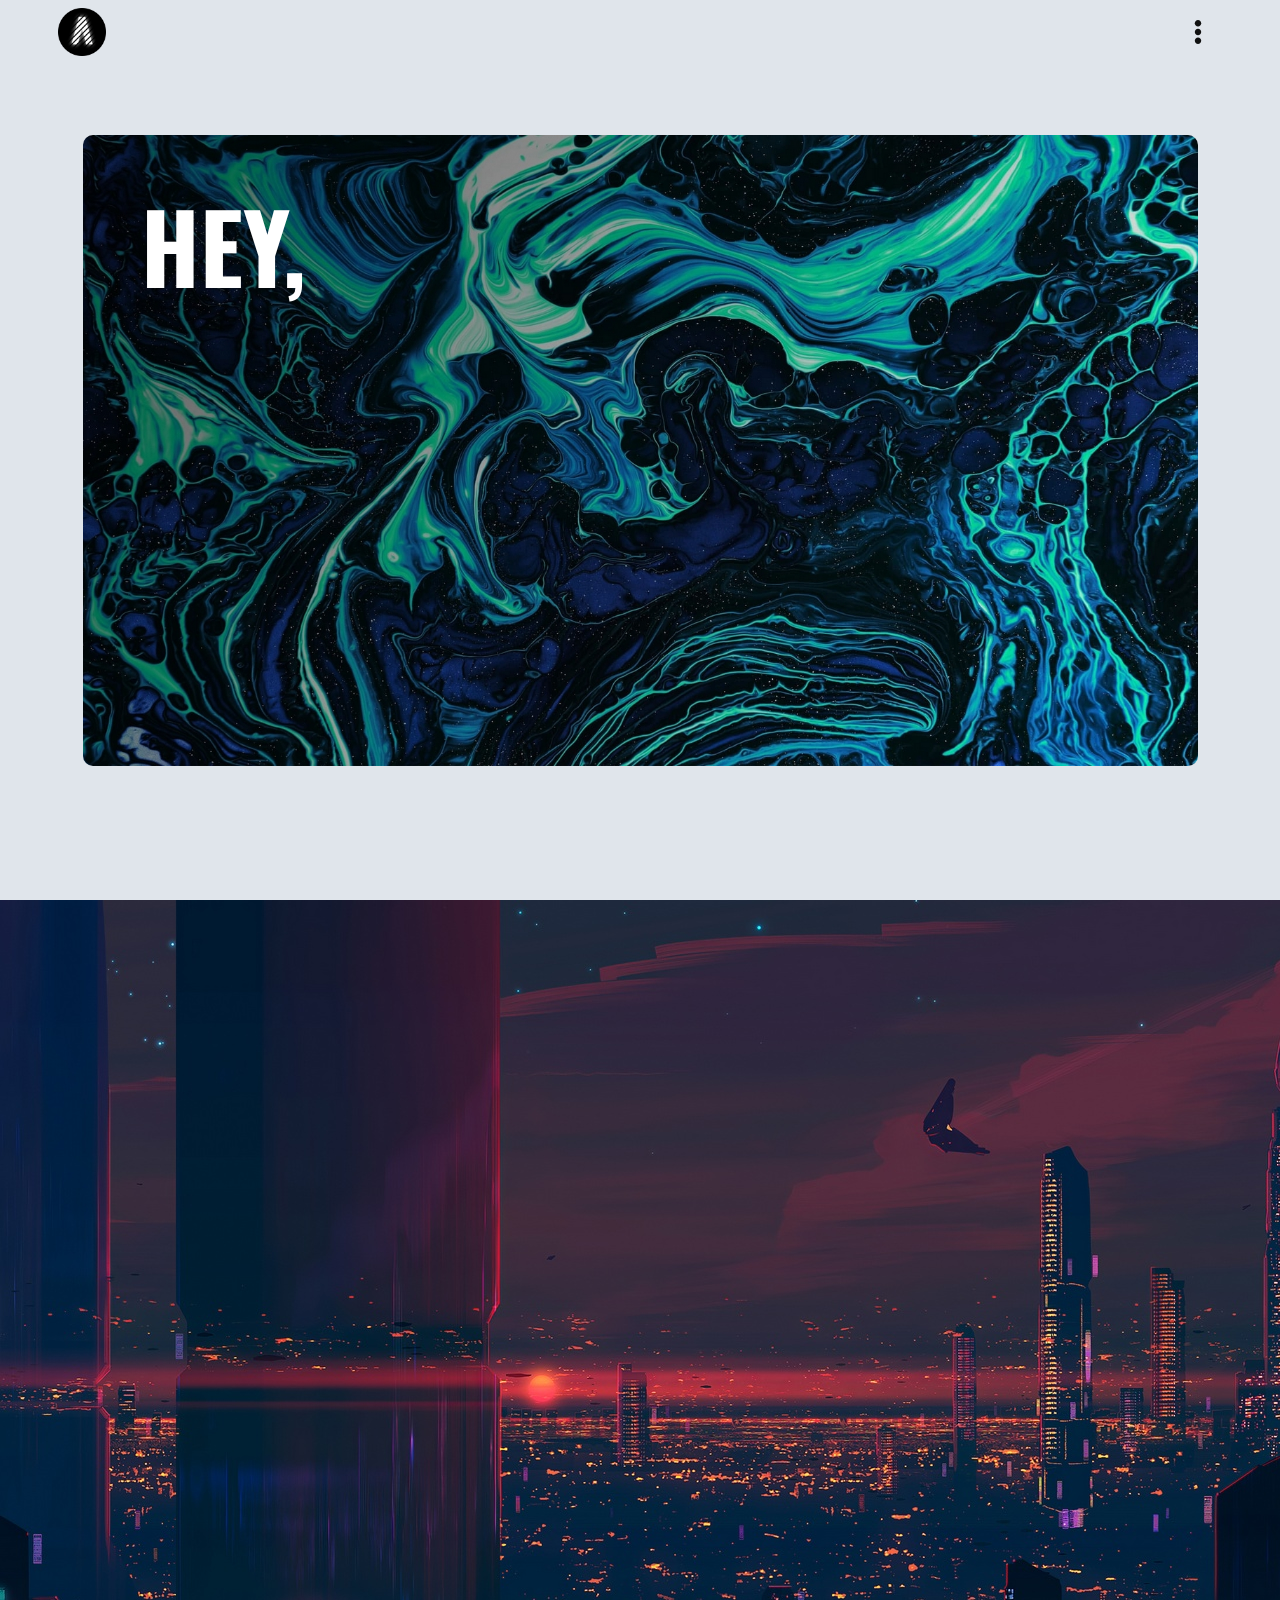
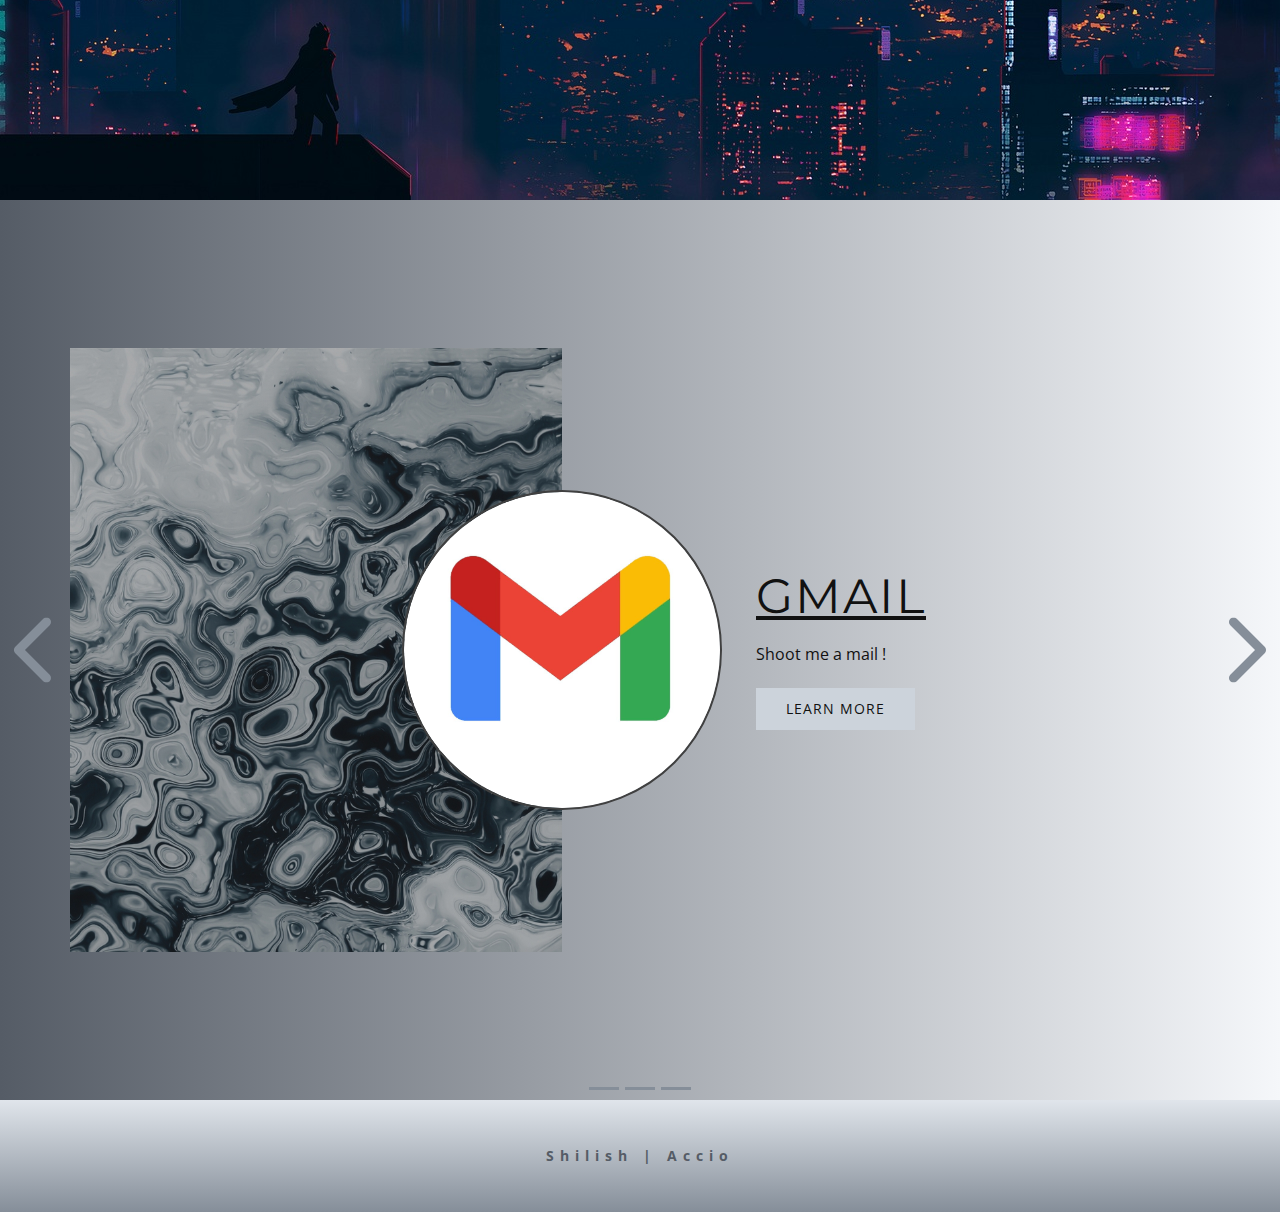
==== commit 87da4337: "Website" ====
--- a/index.html
+++ b/index.html
@@ -218,8 +218,8 @@
       </ol>
       <div class="u-carousel-inner" role="listbox">
         <div class="u-active u-carousel-item u-clearfix u-expand-resize u-gradient u-section-3-1">
-          <div class="u-clearfix u-sheet u-sheet-1">
-            <div class="u-clearfix u-layout-wrap u-layout-wrap-1">
+          <div class="u-clearfix u-sheet u-valign-middle u-sheet-1">
+            <div class="u-clearfix u-expanded-width u-layout-wrap u-layout-wrap-1">
               <div class="u-layout">
                 <div class="u-layout-row">
                   <div class="u-container-style u-expand-resize u-layout-cell u-left-cell u-size-32-md u-size-32-sm u-size-32-xs u-size-34-lg u-size-34-xl u-layout-cell-1">
@@ -229,7 +229,7 @@
                     </div>
                   </div>
                   <div class="u-container-style u-layout-cell u-right-cell u-size-26-lg u-size-26-xl u-size-28-md u-size-28-sm u-size-28-xs u-layout-cell-2">
-                    <div class="u-container-layout u-container-layout-2">
+                    <div class="u-container-layout u-valign-middle u-container-layout-2">
                       <h1 class="u-align-left u-custom-font u-font-montserrat u-text u-text-default u-text-1">GMAIL</h1>
                       <p class="u-text u-text-2">Shoot me a mail !</p>
                       <a href="mailto:shilishvatsin@gmail.com?subject=Contact." class="u-border-none u-btn u-button-style u-hover-grey-70 u-palette-5-light-1 u-btn-1" title="test">learn more</a>
@@ -241,8 +241,8 @@
           </div>
         </div>
         <div class="u-carousel-item u-clearfix u-expand-resize u-gradient u-section-3-2">
-          <div class="u-clearfix u-sheet u-sheet-1">
-            <div class="u-clearfix u-layout-wrap u-layout-wrap-1">
+          <div class="u-clearfix u-sheet u-valign-middle u-sheet-1">
+            <div class="u-clearfix u-expanded-width u-layout-wrap u-layout-wrap-1">
               <div class="u-layout">
                 <div class="u-layout-row">
                   <div class="u-container-style u-expand-resize u-layout-cell u-left-cell u-size-32-md u-size-32-sm u-size-32-xs u-size-34-lg u-size-34-xl u-layout-cell-1">
@@ -252,7 +252,7 @@
                     </div>
                   </div>
                   <div class="u-container-style u-layout-cell u-right-cell u-size-26-lg u-size-26-xl u-size-28-md u-size-28-sm u-size-28-xs u-layout-cell-2">
-                    <div class="u-container-layout u-container-layout-2">
+                    <div class="u-container-layout u-valign-middle u-container-layout-2">
                       <h1 class="u-align-left u-custom-font u-font-montserrat u-text u-text-default u-text-1">Steam</h1>
                       <p class="u-text u-text-2">Take a look at my Steam Profile.</p>
                       <a href="https://steamcommunity.com/id/accio15/" class="u-border-none u-btn u-button-style u-hover-grey-70 u-palette-5-light-1 u-btn-1" title="test">Visit</a>
@@ -264,20 +264,20 @@
           </div>
         </div>
         <div class="u-carousel-item u-clearfix u-expand-resize u-gradient u-section-3-3">
-          <div class="u-clearfix u-sheet u-sheet-1">
-            <div class="u-clearfix u-layout-wrap u-layout-wrap-1">
+          <div class="u-clearfix u-sheet u-valign-middle u-sheet-1">
+            <div class="u-clearfix u-expanded-width u-layout-wrap u-layout-wrap-1">
               <div class="u-layout">
                 <div class="u-layout-row">
                   <div class="u-container-style u-expand-resize u-layout-cell u-left-cell u-size-32-md u-size-32-sm u-size-32-xs u-size-34-lg u-size-34-xl u-layout-cell-1">
                     <div class="u-container-layout u-container-layout-1">
-                      <img alt="" class="u-image u-image-default u-image-1" src="images/rs5vpwrwn9i61.png" data-image-width="3840" data-image-height="2160">
-                      <img class="u-border-2 u-border-grey-75 u-image u-image-circle u-preserve-proportions u-image-2" src="images/Steam_-modified.png" alt="" data-image-width="2048" data-image-height="2048">
+                      <img alt="" class="u-image u-image-default u-image-1" src="images/5x2jt2m3rfo51.jpg" data-image-width="1600" data-image-height="900">
+                      <img class="u-border-2 u-border-white u-image u-image-circle u-preserve-proportions u-image-2" src="images/Discord-Logo-White.png" alt="" data-image-width="213" data-image-height="240">
                     </div>
                   </div>
                   <div class="u-container-style u-layout-cell u-right-cell u-size-26-lg u-size-26-xl u-size-28-md u-size-28-sm u-size-28-xs u-layout-cell-2">
-                    <div class="u-container-layout u-container-layout-2">
-                      <h1 class="u-align-left u-custom-font u-font-montserrat u-text u-text-default u-text-1">discord</h1>
-                      <p class="u-text u-text-2">Join my server! I go by ɅᑕᑕIO ッ#4823 in the world of gaming</p>
+                    <div class="u-container-layout u-valign-middle u-container-layout-2">
+                      <h1 class="u-align-left u-custom-font u-font-montserrat u-text u-text-default u-text-white u-text-1">discord</h1>
+                      <p class="u-text u-text-white u-text-2">Join my server! I go by ɅᑕᑕIO ッ#4823 in the world of gaming</p>
                       <a href="https://steamcommunity.com/id/accio15/" class="u-border-none u-btn u-button-style u-hover-grey-70 u-palette-5-light-1 u-btn-1" title="test">Visit</a>
                     </div>
                   </div>
@@ -317,8 +317,8 @@
 }</style>
     
     
-    <footer class="u-align-center u-border-10 u-border-palette-5-dark-2 u-clearfix u-footer u-palette-5-light-2 u-footer" id="sec-8c84"><div class="u-clearfix u-sheet u-sheet-1">
-        <p class="u-small-text u-text u-text-variant u-text-1">Sample footer text</p>
+    <footer class="u-align-center u-clearfix u-footer u-gradient u-footer" id="sec-8c84"><div class="u-clearfix u-sheet u-valign-middle u-sheet-1">
+        <p class="u-small-text u-text u-text-default u-text-palette-5-dark-2 u-text-variant u-text-1">Shilish | Accio</p>
       </div></footer><span style="height: 64px; width: 64px; margin-left: 0px; margin-right: auto; margin-top: 0px; background-image: none; right: 20px; bottom: 20px; color: rgb(255, 255, 255) !important;" class="u-back-to-top u-icon u-icon-circle u-opacity u-opacity-85 u-spacing-15 u-text-grey-40" data-href="#"><svg class="u-svg-link" preserveAspectRatio="xMidYMin slice" viewBox="0 0 612.002 612.002" style=""><use xmlns:xlink="http://www.w3.org/1999/xlink" xlink:href="#svg-7966"></use></svg><svg xmlns="http://www.w3.org/2000/svg" xmlns:xlink="http://www.w3.org/1999/xlink" version="1.1" xml:space="preserve" class="u-svg-content" viewBox="0 0 612.002 612.002" x="0px" y="0px" id="svg-7966" style="enable-background:new 0 0 612.002 612.002;" data-color="rgb(255, 255, 255)"><g><g><path d="M592.639,358.376L423.706,189.439c-64.904-64.892-170.509-64.892-235.421,0.005L19.363,358.379    c-25.817,25.817-25.817,67.674,0,93.489c25.817,25.817,67.679,25.819,93.491-0.002l168.92-168.927    c13.354-13.357,35.092-13.361,48.444-0.005l168.93,168.932c12.91,12.907,29.825,19.365,46.747,19.365    c16.915,0,33.835-6.455,46.747-19.365C618.456,426.051,618.456,384.193,592.639,358.376z"></path>
 </g>
 </g></svg>
--- a/nicepage.css
+++ b/nicepage.css
@@ -34237,6 +34237,69 @@
         }
 
         
+        
+        .u-custom-color-6,
+        .u-body.u-custom-color-6,
+        .u-container-style.u-custom-color-6:before,
+        .u-container-layout.u-custom-color-6:before,
+        .u-table-alt-custom-color-6 tr:nth-child(even)
+        {
+            color: #ffffff;
+            background-color: #4d59d8;
+        }
+
+        .u-button-style.u-custom-color-6,
+        .u-button-style.u-custom-color-6[class*="u-border-"]
+        {
+            color: #ffffff !important;
+            background-color: #4d59d8 !important;
+        }
+
+        .u-button-style.u-custom-color-6:hover,
+        .u-button-style.u-custom-color-6[class*="u-border-"]:hover,
+        .u-button-style.u-custom-color-6:focus,
+        .u-button-style.u-custom-color-6[class*="u-border-"]:focus,
+        .u-button-style.u-button-style.u-custom-color-6:active,
+        .u-button-style.u-button-style.u-custom-color-6[class*="u-border-"]:active,
+        .u-button-style.u-button-style.u-custom-color-6.active,
+        .u-button-style.u-button-style.u-custom-color-6[class*="u-border-"].active,
+        li.active > .u-button-style.u-button-style.u-custom-color-6,
+        li.active > .u-button-style.u-button-style.u-custom-color-6[class*="u-border-"]
+        {
+            color: #ffffff !important;
+            background-color: #3543d3 !important;
+        }
+
+        .u-hover-custom-color-6:hover,
+        .u-hover-custom-color-6[class*="u-border-"]:hover,
+        .u-hover-custom-color-6:focus,
+        .u-hover-custom-color-6[class*="u-border-"]:focus,
+        .u-active-custom-color-6.u-active.u-active,
+        .u-active-custom-color-6[class*="u-border-"].u-active.u-active,
+        a.u-button-style.u-hover-custom-color-6:hover,
+        a.u-button-style.u-hover-custom-color-6[class*="u-border-"]:hover,
+        a.u-button-style:hover > .u-hover-custom-color-6,
+        a.u-button-style:hover > .u-hover-custom-color-6[class*="u-border-"],
+        a.u-button-style.u-hover-custom-color-6:focus,
+        a.u-button-style.u-hover-custom-color-6[class*="u-border-"]:focus,
+        a.u-button-style.u-button-style.u-active-custom-color-6:active,
+        a.u-button-style.u-button-style.u-active-custom-color-6[class*="u-border-"]:active,
+        a.u-button-style.u-button-style.u-active-custom-color-6.active,
+        a.u-button-style.u-button-style.u-active-custom-color-6[class*="u-border-"].active,
+        a.u-button-style.u-button-style.active > .u-active-custom-color-6,
+        a.u-button-style.u-button-style.active > .u-active-custom-color-6[class*="u-border-"],
+        li.active > a.u-button-style.u-button-style.u-active-custom-color-6,
+        li.active > a.u-button-style.u-button-style.u-active-custom-color-6[class*="u-border-"]
+        {
+            color: #ffffff !important;
+            background-color: #4d59d8 !important;
+        }
+
+        a.u-link.u-hover-custom-color-6:hover {
+            color: #4d59d8 !important;
+        }
+
+        
 
         
         .u-border-custom-color-1,
@@ -34476,6 +34539,54 @@
         .u-link.u-border-custom-color-5[class*="u-border-"]:hover
         {
             border-color: #7a2e31 !important;
+        }
+        
+        
+        .u-border-custom-color-6,
+        .u-separator-custom-color-6:after
+        {
+            border-color: #4d59d8;
+            stroke: #4d59d8;
+        }
+
+        .u-button-style.u-border-custom-color-6
+        {
+            border-color: #4d59d8 !important;
+            color: #4d59d8 !important;
+            background-color: transparent !important;
+        }
+
+        .u-button-style.u-border-custom-color-6:hover,
+        .u-button-style.u-border-custom-color-6:focus
+        {
+            border-color: transparent !important;
+            color: #3543d3 !important;
+            background-color: transparent !important;
+        }
+
+        .u-border-hover-custom-color-6:hover,
+        .u-border-hover-custom-color-6:focus,
+        .u-border-active-custom-color-6.u-active.u-active,
+        a.u-button-style.u-border-hover-custom-color-6:hover,
+        a.u-button-style:hover > .u-border-hover-custom-color-6,
+        a.u-button-style.u-border-hover-custom-color-6:focus,
+        a.u-button-style.u-button-style.u-border-active-custom-color-6:active,
+        a.u-button-style.u-button-style.u-border-active-custom-color-6.active,
+        a.u-button-style.u-button-style.active > .u-border-active-custom-color-6,
+        li.active > a.u-button-style.u-button-style.u-border-active-custom-color-6
+        {
+            color: #4d59d8 !important;
+            border-color: #4d59d8 !important;
+        }
+
+        .u-link.u-border-custom-color-6[class*="u-border-"]
+        {
+            border-color: #4d59d8 !important;
+        }
+
+        .u-link.u-border-custom-color-6[class*="u-border-"]:hover
+        {
+            border-color: #3543d3 !important;
         }
         
 
@@ -34772,6 +34883,65 @@
         a.u-link.u-text-hover-custom-color-5:hover
         {
             color: #883337 !important;
+        }
+        
+        
+        .u-text-custom-color-6,
+        a.u-button-style.u-text-custom-color-6,
+        a.u-button-style.u-text-custom-color-6[class*="u-border-"]
+        {
+            color: #4d59d8 !important;
+        }
+
+        a.u-button-style.u-text-custom-color-6:hover,
+        a.u-button-style.u-text-custom-color-6[class*="u-border-"]:hover,
+        a.u-button-style.u-text-custom-color-6:focus,
+        a.u-button-style.u-text-custom-color-6[class*="u-border-"]:focus,
+        a.u-button-style.u-button-style.u-text-custom-color-6:active,
+        a.u-button-style.u-button-style.u-text-custom-color-6[class*="u-border-"]:active,
+        a.u-button-style.u-button-style.u-text-custom-color-6.active,
+        a.u-button-style.u-button-style.u-text-custom-color-6[class*="u-border-"].active
+        {
+            color: #3543d3 !important;
+        }
+
+        a.u-button-style:hover > .u-text-hover-custom-color-6,
+        a.u-button-style:hover > .u-text-hover-custom-color-6[class*="u-border-"],
+        a.u-button-style.u-button-style.u-text-hover-custom-color-6:hover,
+        a.u-button-style.u-button-style.u-text-hover-custom-color-6[class*="u-border-"]:hover,
+        a.u-button-style.u-button-style.u-text-hover-custom-color-6:focus,
+        a.u-button-style.u-button-style.u-text-hover-custom-color-6[class*="u-border-"]:focus,
+        a.u-button-style.u-button-style.u-button-style.u-text-active-custom-color-6:active,
+        a.u-button-style.u-button-style.u-button-style.u-text-active-custom-color-6[class*="u-border-"]:active,
+        a.u-button-style.u-button-style.u-button-style.u-text-active-custom-color-6.active,
+        a.u-button-style.u-button-style.u-button-style.u-text-active-custom-color-6[class*="u-border-"].active,
+        a.u-button-style.u-button-style.active > .u-text-active-custom-color-6,
+        a.u-button-style.u-button-style.active > .u-text-active-custom-color-6[class*="u-border-"],
+        :not(.level-2) > .u-nav > .u-nav-item > a.u-nav-link.u-text-hover-custom-color-6:hover,
+        :not(.level-2) > .u-nav > .u-nav-item > a.u-nav-link.u-nav-link.u-text-active-custom-color-6.active,
+        .u-popupmenu-items.u-text-hover-custom-color-6 .u-nav-link:hover,
+        .u-popupmenu-items.u-popupmenu-items.u-text-active-custom-color-6 .u-nav-link.active
+        {
+            color: #4d59d8 !important;
+        }
+
+        .u-text-custom-color-6 svg,
+        .u-text-hover-custom-color-6:hover svg,
+        .u-button-style:hover > .u-text-hover-custom-color-6 svg,
+        .u-button-style.u-button-style.active > .u-text-active-custom-color-6 svg,
+        .u-text-hover-custom-color-6:focus svg
+        {
+            fill: #4d59d8;
+        }
+
+        .u-link.u-text-custom-color-6:hover
+        {
+            color: #3543d3 !important;
+        }
+
+        a.u-link.u-text-hover-custom-color-6:hover
+        {
+            color: #4d59d8 !important;
         }
 
         
@@ -35022,25 +35192,25 @@
         /** color-rules **/
 
         /** alt-color-rules **/
-        .u-custom-color-1 a,.u-custom-color-3 a,.u-custom-color-4 a,.u-custom-color-5 a,.u-body-color a,.u-palette-1-base a,.u-palette-1-dark-3 a,.u-palette-1-dark-2 a,.u-palette-1-dark-1 a,.u-palette-1 a,.u-palette-1-light-1 a,.u-palette-2-base a,.u-palette-2-dark-3 a,.u-palette-2-dark-2 a,.u-palette-2-dark-1 a,.u-palette-2 a,.u-palette-2-light-1 a,.u-palette-3-base a,.u-palette-3-dark-3 a,.u-palette-3-dark-2 a,.u-palette-3-dark-1 a,.u-palette-3 a,.u-palette-4-base a,.u-palette-4-dark-3 a,.u-palette-4-dark-2 a,.u-palette-4-dark-1 a,.u-palette-4 a,.u-palette-4-light-1 a,.u-palette-5-dark-3 a,.u-palette-5-dark-2 a,.u-palette-5-dark-1 a,.u-grey-40 a,.u-grey-30 a,.u-grey-90 a,.u-grey-80 a,.u-grey-75 a,.u-black a,.u-grey-70 a,.u-grey-60 a,.u-grey-50 a,.u-grey-dark-3 a,.u-grey-dark-2 a,.u-grey-dark-1 a,.u-grey a,.u-shading a,.u-overlap-contrast .u-header a:not(.u-nav-link):not(.u-btn)
+        .u-custom-color-1 a,.u-custom-color-3 a,.u-custom-color-4 a,.u-custom-color-5 a,.u-custom-color-6 a,.u-body-color a,.u-palette-1-base a,.u-palette-1-dark-3 a,.u-palette-1-dark-2 a,.u-palette-1-dark-1 a,.u-palette-1 a,.u-palette-1-light-1 a,.u-palette-2-base a,.u-palette-2-dark-3 a,.u-palette-2-dark-2 a,.u-palette-2-dark-1 a,.u-palette-2 a,.u-palette-2-light-1 a,.u-palette-3-base a,.u-palette-3-dark-3 a,.u-palette-3-dark-2 a,.u-palette-3-dark-1 a,.u-palette-3 a,.u-palette-4-base a,.u-palette-4-dark-3 a,.u-palette-4-dark-2 a,.u-palette-4-dark-1 a,.u-palette-4 a,.u-palette-4-light-1 a,.u-palette-5-dark-3 a,.u-palette-5-dark-2 a,.u-palette-5-dark-1 a,.u-grey-40 a,.u-grey-30 a,.u-grey-90 a,.u-grey-80 a,.u-grey-75 a,.u-black a,.u-grey-70 a,.u-grey-60 a,.u-grey-50 a,.u-grey-dark-3 a,.u-grey-dark-2 a,.u-grey-dark-1 a,.u-grey a,.u-shading a,.u-overlap-contrast .u-header a:not(.u-nav-link):not(.u-btn)
         {
         color: #a1d3fc;
         }
-        .u-custom-color-1 a:hover,.u-custom-color-3 a:hover,.u-custom-color-4 a:hover,.u-custom-color-5 a:hover,.u-body-color a:hover,.u-palette-1-base a:hover,.u-palette-1-dark-3 a:hover,.u-palette-1-dark-2 a:hover,.u-palette-1-dark-1 a:hover,.u-palette-1 a:hover,.u-palette-1-light-1 a:hover,.u-palette-2-base a:hover,.u-palette-2-dark-3 a:hover,.u-palette-2-dark-2 a:hover,.u-palette-2-dark-1 a:hover,.u-palette-2 a:hover,.u-palette-2-light-1 a:hover,.u-palette-3-base a:hover,.u-palette-3-dark-3 a:hover,.u-palette-3-dark-2 a:hover,.u-palette-3-dark-1 a:hover,.u-palette-3 a:hover,.u-palette-4-base a:hover,.u-palette-4-dark-3 a:hover,.u-palette-4-dark-2 a:hover,.u-palette-4-dark-1 a:hover,.u-palette-4 a:hover,.u-palette-4-light-1 a:hover,.u-palette-5-dark-3 a:hover,.u-palette-5-dark-2 a:hover,.u-palette-5-dark-1 a:hover,.u-grey-40 a:hover,.u-grey-30 a:hover,.u-grey-90 a:hover,.u-grey-80 a:hover,.u-grey-75 a:hover,.u-black a:hover,.u-grey-70 a:hover,.u-grey-60 a:hover,.u-grey-50 a:hover,.u-grey-dark-3 a:hover,.u-grey-dark-2 a:hover,.u-grey-dark-1 a:hover,.u-grey a:hover
+        .u-custom-color-1 a:hover,.u-custom-color-3 a:hover,.u-custom-color-4 a:hover,.u-custom-color-5 a:hover,.u-custom-color-6 a:hover,.u-body-color a:hover,.u-palette-1-base a:hover,.u-palette-1-dark-3 a:hover,.u-palette-1-dark-2 a:hover,.u-palette-1-dark-1 a:hover,.u-palette-1 a:hover,.u-palette-1-light-1 a:hover,.u-palette-2-base a:hover,.u-palette-2-dark-3 a:hover,.u-palette-2-dark-2 a:hover,.u-palette-2-dark-1 a:hover,.u-palette-2 a:hover,.u-palette-2-light-1 a:hover,.u-palette-3-base a:hover,.u-palette-3-dark-3 a:hover,.u-palette-3-dark-2 a:hover,.u-palette-3-dark-1 a:hover,.u-palette-3 a:hover,.u-palette-4-base a:hover,.u-palette-4-dark-3 a:hover,.u-palette-4-dark-2 a:hover,.u-palette-4-dark-1 a:hover,.u-palette-4 a:hover,.u-palette-4-light-1 a:hover,.u-palette-5-dark-3 a:hover,.u-palette-5-dark-2 a:hover,.u-palette-5-dark-1 a:hover,.u-grey-40 a:hover,.u-grey-30 a:hover,.u-grey-90 a:hover,.u-grey-80 a:hover,.u-grey-75 a:hover,.u-black a:hover,.u-grey-70 a:hover,.u-grey-60 a:hover,.u-grey-50 a:hover,.u-grey-dark-3 a:hover,.u-grey-dark-2 a:hover,.u-grey-dark-1 a:hover,.u-grey a:hover
         {
         color: #a1a1a1;
         }
-        .u-custom-color-1 .u-btn,.u-custom-color-3 .u-btn,.u-custom-color-4 .u-btn,.u-custom-color-5 .u-btn,.u-body-color .u-btn,.u-palette-1-base .u-btn,.u-palette-1-dark-3 .u-btn,.u-palette-1-dark-2 .u-btn,.u-palette-1-dark-1 .u-btn,.u-palette-1 .u-btn,.u-palette-1-light-1 .u-btn,.u-palette-2-base .u-btn,.u-palette-2-dark-3 .u-btn,.u-palette-2-dark-2 .u-btn,.u-palette-2-dark-1 .u-btn,.u-palette-2 .u-btn,.u-palette-2-light-1 .u-btn,.u-palette-3-base .u-btn,.u-palette-3-dark-3 .u-btn,.u-palette-3-dark-2 .u-btn,.u-palette-3-dark-1 .u-btn,.u-palette-3 .u-btn,.u-palette-4-base .u-btn,.u-palette-4-dark-3 .u-btn,.u-palette-4-dark-2 .u-btn,.u-palette-4-dark-1 .u-btn,.u-palette-4 .u-btn,.u-palette-4-light-1 .u-btn,.u-palette-5-dark-3 .u-btn,.u-palette-5-dark-2 .u-btn,.u-palette-5-dark-1 .u-btn,.u-grey-40 .u-btn,.u-grey-30 .u-btn,.u-grey-90 .u-btn,.u-grey-80 .u-btn,.u-grey-75 .u-btn,.u-black .u-btn,.u-grey-70 .u-btn,.u-grey-60 .u-btn,.u-grey-50 .u-btn,.u-grey-dark-3 .u-btn,.u-grey-dark-2 .u-btn,.u-grey-dark-1 .u-btn,.u-grey .u-btn,.u-shading .u-btn,.u-overlap-contrast .u-header .u-btn
+        .u-custom-color-1 .u-btn,.u-custom-color-3 .u-btn,.u-custom-color-4 .u-btn,.u-custom-color-5 .u-btn,.u-custom-color-6 .u-btn,.u-body-color .u-btn,.u-palette-1-base .u-btn,.u-palette-1-dark-3 .u-btn,.u-palette-1-dark-2 .u-btn,.u-palette-1-dark-1 .u-btn,.u-palette-1 .u-btn,.u-palette-1-light-1 .u-btn,.u-palette-2-base .u-btn,.u-palette-2-dark-3 .u-btn,.u-palette-2-dark-2 .u-btn,.u-palette-2-dark-1 .u-btn,.u-palette-2 .u-btn,.u-palette-2-light-1 .u-btn,.u-palette-3-base .u-btn,.u-palette-3-dark-3 .u-btn,.u-palette-3-dark-2 .u-btn,.u-palette-3-dark-1 .u-btn,.u-palette-3 .u-btn,.u-palette-4-base .u-btn,.u-palette-4-dark-3 .u-btn,.u-palette-4-dark-2 .u-btn,.u-palette-4-dark-1 .u-btn,.u-palette-4 .u-btn,.u-palette-4-light-1 .u-btn,.u-palette-5-dark-3 .u-btn,.u-palette-5-dark-2 .u-btn,.u-palette-5-dark-1 .u-btn,.u-grey-40 .u-btn,.u-grey-30 .u-btn,.u-grey-90 .u-btn,.u-grey-80 .u-btn,.u-grey-75 .u-btn,.u-black .u-btn,.u-grey-70 .u-btn,.u-grey-60 .u-btn,.u-grey-50 .u-btn,.u-grey-dark-3 .u-btn,.u-grey-dark-2 .u-btn,.u-grey-dark-1 .u-btn,.u-grey .u-btn,.u-shading .u-btn,.u-overlap-contrast .u-header .u-btn
         {
         background-color: #a1d3fc;
         color: #000000;
         }
-        .u-custom-color-1 .u-btn:hover,.u-custom-color-3 .u-btn:hover,.u-custom-color-4 .u-btn:hover,.u-custom-color-5 .u-btn:hover,.u-body-color .u-btn:hover,.u-palette-1-base .u-btn:hover,.u-palette-1-dark-3 .u-btn:hover,.u-palette-1-dark-2 .u-btn:hover,.u-palette-1-dark-1 .u-btn:hover,.u-palette-1 .u-btn:hover,.u-palette-1-light-1 .u-btn:hover,.u-palette-2-base .u-btn:hover,.u-palette-2-dark-3 .u-btn:hover,.u-palette-2-dark-2 .u-btn:hover,.u-palette-2-dark-1 .u-btn:hover,.u-palette-2 .u-btn:hover,.u-palette-2-light-1 .u-btn:hover,.u-palette-3-base .u-btn:hover,.u-palette-3-dark-3 .u-btn:hover,.u-palette-3-dark-2 .u-btn:hover,.u-palette-3-dark-1 .u-btn:hover,.u-palette-3 .u-btn:hover,.u-palette-4-base .u-btn:hover,.u-palette-4-dark-3 .u-btn:hover,.u-palette-4-dark-2 .u-btn:hover,.u-palette-4-dark-1 .u-btn:hover,.u-palette-4 .u-btn:hover,.u-palette-4-light-1 .u-btn:hover,.u-palette-5-dark-3 .u-btn:hover,.u-palette-5-dark-2 .u-btn:hover,.u-palette-5-dark-1 .u-btn:hover,.u-grey-40 .u-btn:hover,.u-grey-30 .u-btn:hover,.u-grey-90 .u-btn:hover,.u-grey-80 .u-btn:hover,.u-grey-75 .u-btn:hover,.u-black .u-btn:hover,.u-grey-70 .u-btn:hover,.u-grey-60 .u-btn:hover,.u-grey-50 .u-btn:hover,.u-grey-dark-3 .u-btn:hover,.u-grey-dark-2 .u-btn:hover,.u-grey-dark-1 .u-btn:hover,.u-grey .u-btn:hover,.u-shading .u-btn:hover,.u-overlap-contrast .u-header .u-btn:hover
+        .u-custom-color-1 .u-btn:hover,.u-custom-color-3 .u-btn:hover,.u-custom-color-4 .u-btn:hover,.u-custom-color-5 .u-btn:hover,.u-custom-color-6 .u-btn:hover,.u-body-color .u-btn:hover,.u-palette-1-base .u-btn:hover,.u-palette-1-dark-3 .u-btn:hover,.u-palette-1-dark-2 .u-btn:hover,.u-palette-1-dark-1 .u-btn:hover,.u-palette-1 .u-btn:hover,.u-palette-1-light-1 .u-btn:hover,.u-palette-2-base .u-btn:hover,.u-palette-2-dark-3 .u-btn:hover,.u-palette-2-dark-2 .u-btn:hover,.u-palette-2-dark-1 .u-btn:hover,.u-palette-2 .u-btn:hover,.u-palette-2-light-1 .u-btn:hover,.u-palette-3-base .u-btn:hover,.u-palette-3-dark-3 .u-btn:hover,.u-palette-3-dark-2 .u-btn:hover,.u-palette-3-dark-1 .u-btn:hover,.u-palette-3 .u-btn:hover,.u-palette-4-base .u-btn:hover,.u-palette-4-dark-3 .u-btn:hover,.u-palette-4-dark-2 .u-btn:hover,.u-palette-4-dark-1 .u-btn:hover,.u-palette-4 .u-btn:hover,.u-palette-4-light-1 .u-btn:hover,.u-palette-5-dark-3 .u-btn:hover,.u-palette-5-dark-2 .u-btn:hover,.u-palette-5-dark-1 .u-btn:hover,.u-grey-40 .u-btn:hover,.u-grey-30 .u-btn:hover,.u-grey-90 .u-btn:hover,.u-grey-80 .u-btn:hover,.u-grey-75 .u-btn:hover,.u-black .u-btn:hover,.u-grey-70 .u-btn:hover,.u-grey-60 .u-btn:hover,.u-grey-50 .u-btn:hover,.u-grey-dark-3 .u-btn:hover,.u-grey-dark-2 .u-btn:hover,.u-grey-dark-1 .u-btn:hover,.u-grey .u-btn:hover,.u-shading .u-btn:hover,.u-overlap-contrast .u-header .u-btn:hover
         {
         background-color: #79c0fb;
         color: #ffffff;
         }
-        .u-custom-color-1 .u-btn:active,.u-custom-color-3 .u-btn:active,.u-custom-color-4 .u-btn:active,.u-custom-color-5 .u-btn:active,.u-body-color .u-btn:active,.u-palette-1-base .u-btn:active,.u-palette-1-dark-3 .u-btn:active,.u-palette-1-dark-2 .u-btn:active,.u-palette-1-dark-1 .u-btn:active,.u-palette-1 .u-btn:active,.u-palette-1-light-1 .u-btn:active,.u-palette-2-base .u-btn:active,.u-palette-2-dark-3 .u-btn:active,.u-palette-2-dark-2 .u-btn:active,.u-palette-2-dark-1 .u-btn:active,.u-palette-2 .u-btn:active,.u-palette-2-light-1 .u-btn:active,.u-palette-3-base .u-btn:active,.u-palette-3-dark-3 .u-btn:active,.u-palette-3-dark-2 .u-btn:active,.u-palette-3-dark-1 .u-btn:active,.u-palette-3 .u-btn:active,.u-palette-4-base .u-btn:active,.u-palette-4-dark-3 .u-btn:active,.u-palette-4-dark-2 .u-btn:active,.u-palette-4-dark-1 .u-btn:active,.u-palette-4 .u-btn:active,.u-palette-4-light-1 .u-btn:active,.u-palette-5-dark-3 .u-btn:active,.u-palette-5-dark-2 .u-btn:active,.u-palette-5-dark-1 .u-btn:active,.u-grey-40 .u-btn:active,.u-grey-30 .u-btn:active,.u-grey-90 .u-btn:active,.u-grey-80 .u-btn:active,.u-grey-75 .u-btn:active,.u-black .u-btn:active,.u-grey-70 .u-btn:active,.u-grey-60 .u-btn:active,.u-grey-50 .u-btn:active,.u-grey-dark-3 .u-btn:active,.u-grey-dark-2 .u-btn:active,.u-grey-dark-1 .u-btn:active,.u-grey .u-btn:active,.u-shading .u-btn:active,.u-overlap-contrast .u-header .u-btn:active
+        .u-custom-color-1 .u-btn:active,.u-custom-color-3 .u-btn:active,.u-custom-color-4 .u-btn:active,.u-custom-color-5 .u-btn:active,.u-custom-color-6 .u-btn:active,.u-body-color .u-btn:active,.u-palette-1-base .u-btn:active,.u-palette-1-dark-3 .u-btn:active,.u-palette-1-dark-2 .u-btn:active,.u-palette-1-dark-1 .u-btn:active,.u-palette-1 .u-btn:active,.u-palette-1-light-1 .u-btn:active,.u-palette-2-base .u-btn:active,.u-palette-2-dark-3 .u-btn:active,.u-palette-2-dark-2 .u-btn:active,.u-palette-2-dark-1 .u-btn:active,.u-palette-2 .u-btn:active,.u-palette-2-light-1 .u-btn:active,.u-palette-3-base .u-btn:active,.u-palette-3-dark-3 .u-btn:active,.u-palette-3-dark-2 .u-btn:active,.u-palette-3-dark-1 .u-btn:active,.u-palette-3 .u-btn:active,.u-palette-4-base .u-btn:active,.u-palette-4-dark-3 .u-btn:active,.u-palette-4-dark-2 .u-btn:active,.u-palette-4-dark-1 .u-btn:active,.u-palette-4 .u-btn:active,.u-palette-4-light-1 .u-btn:active,.u-palette-5-dark-3 .u-btn:active,.u-palette-5-dark-2 .u-btn:active,.u-palette-5-dark-1 .u-btn:active,.u-grey-40 .u-btn:active,.u-grey-30 .u-btn:active,.u-grey-90 .u-btn:active,.u-grey-80 .u-btn:active,.u-grey-75 .u-btn:active,.u-black .u-btn:active,.u-grey-70 .u-btn:active,.u-grey-60 .u-btn:active,.u-grey-50 .u-btn:active,.u-grey-dark-3 .u-btn:active,.u-grey-dark-2 .u-btn:active,.u-grey-dark-1 .u-btn:active,.u-grey .u-btn:active,.u-shading .u-btn:active,.u-overlap-contrast .u-header .u-btn:active
         {
         background-color: #79c0fb;
         color: #ffffff;
@@ -35098,16 +35268,17 @@
 }
 
 .u-footer {
-  background-image: none;
+  background-image: linear-gradient(#e0e5eb, #858e99);
 }
 
 .u-footer .u-sheet-1 {
-  min-height: 110px;
+  min-height: 111px;
 }
 
 .u-footer .u-text-1 {
-  width: 417px;
-  margin: 49px auto 0;
+  font-weight: 700;
+  letter-spacing: 6px;
+  margin: 45px auto;
 }
 @media (max-width: 1199px) {
   .u-footer .u-sheet-1 {
@@ -35128,10 +35299,6 @@
   .u-footer .u-sheet-1 {
     min-height: 36px;
   }
-
-  .u-footer .u-text-1 {
-    width: 340px;
-  }
 }
 
  /*begin-variables base-font-size*/ 
--- a/Home.css
+++ b/Home.css
@@ -3,12 +3,12 @@
 }
 
 .u-section-3-1 .u-sheet-1 {
-  min-height: 801px;
+  min-height: 100vh;
 }
 
 .u-section-3-1 .u-layout-wrap-1 {
-  width: 1140px;
-  margin: 2px 0 0;
+  margin-top: 20px;
+  margin-bottom: 20px;
 }
 
 .u-section-3-1 .u-layout-cell-1 {
@@ -16,7 +16,7 @@
 }
 
 .u-section-3-1 .u-container-layout-1 {
-  padding: 22px 0;
+  padding: 0;
 }
 
 .u-section-3-1 .u-image-1 {
@@ -24,13 +24,13 @@
   height: 604px;
   object-position: 82.22% 0%;
   animation-duration: 1000ms;
-  margin: 76px auto 0 0;
+  margin: 97px auto 0 0;
 }
 
 .u-section-3-1 .u-image-2 {
   width: 320px;
   height: 320px;
-  margin: -462px -11px 0 auto;
+  margin: -462px -6px 0 auto;
 }
 
 .u-section-3-1 .u-layout-cell-2 {
@@ -46,8 +46,9 @@
   background-image: none;
   text-transform: uppercase;
   letter-spacing: 2px;
+  font-weight: normal;
   text-decoration: underline !important;
-  margin: 307px auto 0 40px;
+  margin: 0 auto 0 40px;
 }
 
 .u-section-3-1 .u-text-2 {
@@ -68,10 +69,6 @@
     min-height: 1379px;
   }
 
-  .u-section-3-1 .u-layout-wrap-1 {
-    width: 940px;
-  }
-
   .u-section-3-1 .u-layout-cell-1 {
     min-height: 659px;
   }
@@ -89,11 +86,16 @@
   }
 
   .u-section-3-1 .u-text-1 {
-    font-weight: normal;
+    margin-left: 20px;
   }
 
   .u-section-3-1 .u-text-2 {
-    margin-right: 0;
+    margin-left: 20px;
+    margin-right: 20px;
+  }
+
+  .u-section-3-1 .u-btn-1 {
+    margin-left: 20px;
   }
 }
 
@@ -102,10 +104,6 @@
     min-height: 1195px;
   }
 
-  .u-section-3-1 .u-layout-wrap-1 {
-    width: 720px;
-  }
-
   .u-section-3-1 .u-layout-cell-1 {
     min-height: 475px;
   }
@@ -129,16 +127,25 @@
     min-height: 1488px;
   }
 
-  .u-section-3-1 .u-layout-wrap-1 {
-    width: 540px;
-  }
-
   .u-section-3-1 .u-layout-cell-1 {
     min-height: 668px;
   }
 
   .u-section-3-1 .u-container-layout-2 {
     padding-right: 60px;
+  }
+
+  .u-section-3-1 .u-text-1 {
+    margin-left: 50px;
+  }
+
+  .u-section-3-1 .u-text-2 {
+    margin-right: -10px;
+    margin-left: 50px;
+  }
+
+  .u-section-3-1 .u-btn-1 {
+    margin-left: 50px;
   }
 }
 
@@ -147,10 +154,6 @@
     min-height: 1241px;
   }
 
-  .u-section-3-1 .u-layout-wrap-1 {
-    width: 340px;
-  }
-
   .u-section-3-1 .u-layout-cell-1 {
     min-height: 421px;
   }
@@ -170,18 +173,28 @@
 
   .u-section-3-1 .u-text-1 {
     font-size: 2.25rem;
+    margin-left: 20px;
+  }
+
+  .u-section-3-1 .u-text-2 {
+    margin-left: 20px;
+    margin-right: 20px;
+  }
+
+  .u-section-3-1 .u-btn-1 {
+    margin-left: 20px;
   }
 }.u-section-3-2 {
   background-image: linear-gradient(270deg, #0c336d, #f5f7fa);
 }
 
 .u-section-3-2 .u-sheet-1 {
-  min-height: 801px;
+  min-height: 100vh;
 }
 
 .u-section-3-2 .u-layout-wrap-1 {
-  width: 1140px;
-  margin: 2px 0 0;
+  margin-top: 20px;
+  margin-bottom: 20px;
 }
 
 .u-section-3-2 .u-layout-cell-1 {
@@ -202,7 +215,7 @@
 .u-section-3-2 .u-image-2 {
   width: 320px;
   height: 320px;
-  margin: -462px -11px 0 auto;
+  margin: -462px -6px 0 auto;
 }
 
 .u-section-3-2 .u-layout-cell-2 {
@@ -218,8 +231,9 @@
   background-image: none;
   text-transform: uppercase;
   letter-spacing: 2px;
+  font-weight: normal;
   text-decoration: underline !important;
-  margin: 307px auto 0 40px;
+  margin: 0 auto 0 40px;
 }
 
 .u-section-3-2 .u-text-2 {
@@ -240,10 +254,6 @@
     min-height: 1379px;
   }
 
-  .u-section-3-2 .u-layout-wrap-1 {
-    width: 940px;
-  }
-
   .u-section-3-2 .u-layout-cell-1 {
     min-height: 659px;
   }
@@ -261,11 +271,16 @@
   }
 
   .u-section-3-2 .u-text-1 {
-    font-weight: normal;
+    margin-left: 20px;
   }
 
   .u-section-3-2 .u-text-2 {
-    margin-right: 0;
+    margin-left: 20px;
+    margin-right: 20px;
+  }
+
+  .u-section-3-2 .u-btn-1 {
+    margin-left: 20px;
   }
 }
 
@@ -274,10 +289,6 @@
     min-height: 1195px;
   }
 
-  .u-section-3-2 .u-layout-wrap-1 {
-    width: 720px;
-  }
-
   .u-section-3-2 .u-layout-cell-1 {
     min-height: 475px;
   }
@@ -301,16 +312,25 @@
     min-height: 1488px;
   }
 
-  .u-section-3-2 .u-layout-wrap-1 {
-    width: 540px;
-  }
-
   .u-section-3-2 .u-layout-cell-1 {
     min-height: 668px;
   }
 
   .u-section-3-2 .u-container-layout-2 {
     padding-right: 60px;
+  }
+
+  .u-section-3-2 .u-text-1 {
+    margin-left: 50px;
+  }
+
+  .u-section-3-2 .u-text-2 {
+    margin-right: -10px;
+    margin-left: 50px;
+  }
+
+  .u-section-3-2 .u-btn-1 {
+    margin-left: 50px;
   }
 }
 
@@ -319,10 +339,6 @@
     min-height: 1241px;
   }
 
-  .u-section-3-2 .u-layout-wrap-1 {
-    width: 340px;
-  }
-
   .u-section-3-2 .u-layout-cell-1 {
     min-height: 421px;
   }
@@ -342,18 +358,28 @@
 
   .u-section-3-2 .u-text-1 {
     font-size: 2.25rem;
+    margin-left: 20px;
+  }
+
+  .u-section-3-2 .u-text-2 {
+    margin-left: 20px;
+    margin-right: 20px;
+  }
+
+  .u-section-3-2 .u-btn-1 {
+    margin-left: 20px;
   }
 }.u-section-3-3 {
-  background-image: linear-gradient(270deg, #0c336d, #f5f7fa);
+  background-image: linear-gradient(270deg, #4d59d8, #e0e5eb);
 }
 
 .u-section-3-3 .u-sheet-1 {
-  min-height: 801px;
+  min-height: 100vh;
 }
 
 .u-section-3-3 .u-layout-wrap-1 {
-  width: 1140px;
-  margin: 2px 0 0;
+  margin-top: 20px;
+  margin-bottom: 20px;
 }
 
 .u-section-3-3 .u-layout-cell-1 {
@@ -367,14 +393,14 @@
 .u-section-3-3 .u-image-1 {
   width: 492px;
   height: 604px;
-  object-position: 67.96% 0%;
+  object-position: 65.59% 0%;
   margin: 76px auto 0 0;
 }
 
 .u-section-3-3 .u-image-2 {
   width: 320px;
   height: 320px;
-  margin: -462px -11px 0 auto;
+  margin: -462px -6px 0 auto;
 }
 
 .u-section-3-3 .u-layout-cell-2 {
@@ -390,8 +416,9 @@
   background-image: none;
   text-transform: uppercase;
   letter-spacing: 2px;
+  font-weight: normal;
   text-decoration: underline !important;
-  margin: 307px auto 0 40px;
+  margin: 0 auto 0 40px;
 }
 
 .u-section-3-3 .u-text-2 {
@@ -412,10 +439,6 @@
     min-height: 1379px;
   }
 
-  .u-section-3-3 .u-layout-wrap-1 {
-    width: 940px;
-  }
-
   .u-section-3-3 .u-layout-cell-1 {
     min-height: 659px;
   }
@@ -433,11 +456,16 @@
   }
 
   .u-section-3-3 .u-text-1 {
-    font-weight: normal;
+    margin-left: 20px;
   }
 
   .u-section-3-3 .u-text-2 {
-    margin-right: 0;
+    margin-left: 20px;
+    margin-right: 20px;
+  }
+
+  .u-section-3-3 .u-btn-1 {
+    margin-left: 20px;
   }
 }
 
@@ -446,10 +474,6 @@
     min-height: 1195px;
   }
 
-  .u-section-3-3 .u-layout-wrap-1 {
-    width: 720px;
-  }
-
   .u-section-3-3 .u-layout-cell-1 {
     min-height: 475px;
   }
@@ -473,16 +497,25 @@
     min-height: 1488px;
   }
 
-  .u-section-3-3 .u-layout-wrap-1 {
-    width: 540px;
-  }
-
   .u-section-3-3 .u-layout-cell-1 {
     min-height: 668px;
   }
 
   .u-section-3-3 .u-container-layout-2 {
     padding-right: 60px;
+  }
+
+  .u-section-3-3 .u-text-1 {
+    margin-left: 50px;
+  }
+
+  .u-section-3-3 .u-text-2 {
+    margin-right: -10px;
+    margin-left: 50px;
+  }
+
+  .u-section-3-3 .u-btn-1 {
+    margin-left: 50px;
   }
 }
 
@@ -491,10 +524,6 @@
     min-height: 1241px;
   }
 
-  .u-section-3-3 .u-layout-wrap-1 {
-    width: 340px;
-  }
-
   .u-section-3-3 .u-layout-cell-1 {
     min-height: 421px;
   }
@@ -514,9 +543,19 @@
 
   .u-section-3-3 .u-text-1 {
     font-size: 2.25rem;
+    margin-left: 20px;
+  }
+
+  .u-section-3-3 .u-text-2 {
+    margin-left: 20px;
+    margin-right: 20px;
+  }
+
+  .u-section-3-3 .u-btn-1 {
+    margin-left: 20px;
   }
 }.u-section-1 .u-sheet-1 {
-  min-height: 700px;
+  min-height: 100vh;
 }
 
 .u-section-1 .u-list-1 {
@@ -525,7 +564,7 @@
 }
 
 .u-section-1 .u-repeater-1 {
-  min-height: 580px;
+  min-height: 631px;
   grid-template-columns: 100%;
   grid-gap: 10px 10px;
 }
@@ -557,7 +596,7 @@
 
 .u-section-1 .u-text-3 {
   animation-duration: 750ms;
-  margin: 39px 43px 0 907px;
+  margin: 83px 40px 0 910px;
 }
 
 @media (max-width: 1199px) {
@@ -638,7 +677,7 @@
 }
 
 .u-section-2 .u-sheet-1 {
-  min-height: 757px;
+  min-height: 100vh;
 }
 
 .u-section-2 .u-text-1 {
@@ -646,7 +685,7 @@
   text-transform: uppercase;
   letter-spacing: 2px;
   animation-duration: 1000ms;
-  margin: 67px auto 0;
+  margin: 81px auto 0;
 }
 
 .u-section-2 .u-text-2 {
@@ -656,7 +695,7 @@
   letter-spacing: 1px;
   font-family: "Fjalla One";
   animation-duration: 1250ms;
-  margin: 48px auto 0;
+  margin: 60px auto 0;
 }
 
 .u-section-2 .u-icon-1 {
@@ -689,30 +728,16 @@
   background-image: url("images/2019-05-15-16-35-04_3.png");
   background-position: 58.49% 50%;
   animation-duration: 1000ms;
-  margin: 48px auto 60px;
+  margin: 60px auto;
 }
 
 @media (max-width: 1199px) {
-  .u-section-2 .u-sheet-1 {
-    min-height: 624px;
-  }
-
   .u-section-2 .u-text-1 {
     font-weight: normal;
   }
 }
 
-@media (max-width: 991px) {
-  .u-section-2 .u-sheet-1 {
-    min-height: 478px;
-  }
-}
-
 @media (max-width: 767px) {
-  .u-section-2 .u-sheet-1 {
-    min-height: 359px;
-  }
-
   .u-section-2 .u-text-1 {
     width: 540px;
   }
@@ -723,10 +748,6 @@
 }
 
 @media (max-width: 575px) {
-  .u-section-2 .u-sheet-1 {
-    min-height: 226px;
-  }
-
   .u-section-2 .u-text-1 {
     width: 340px;
   }
